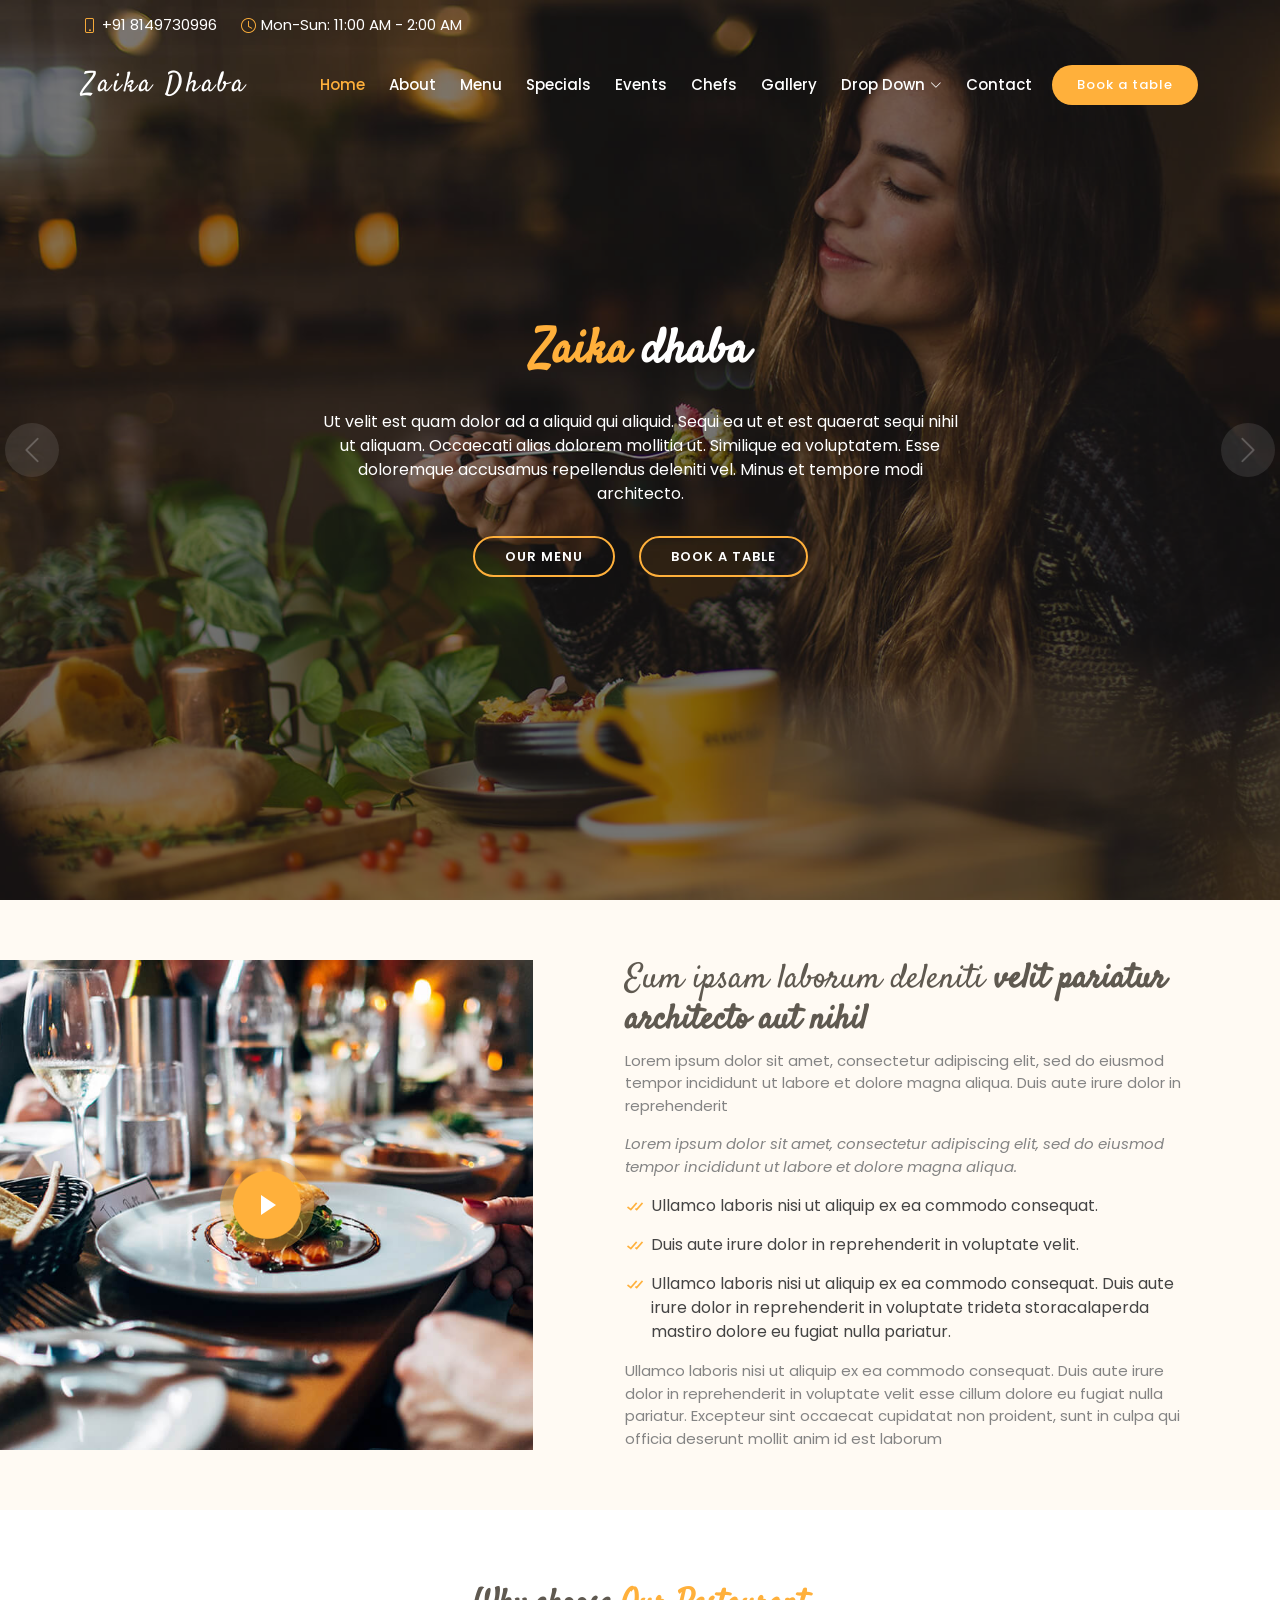
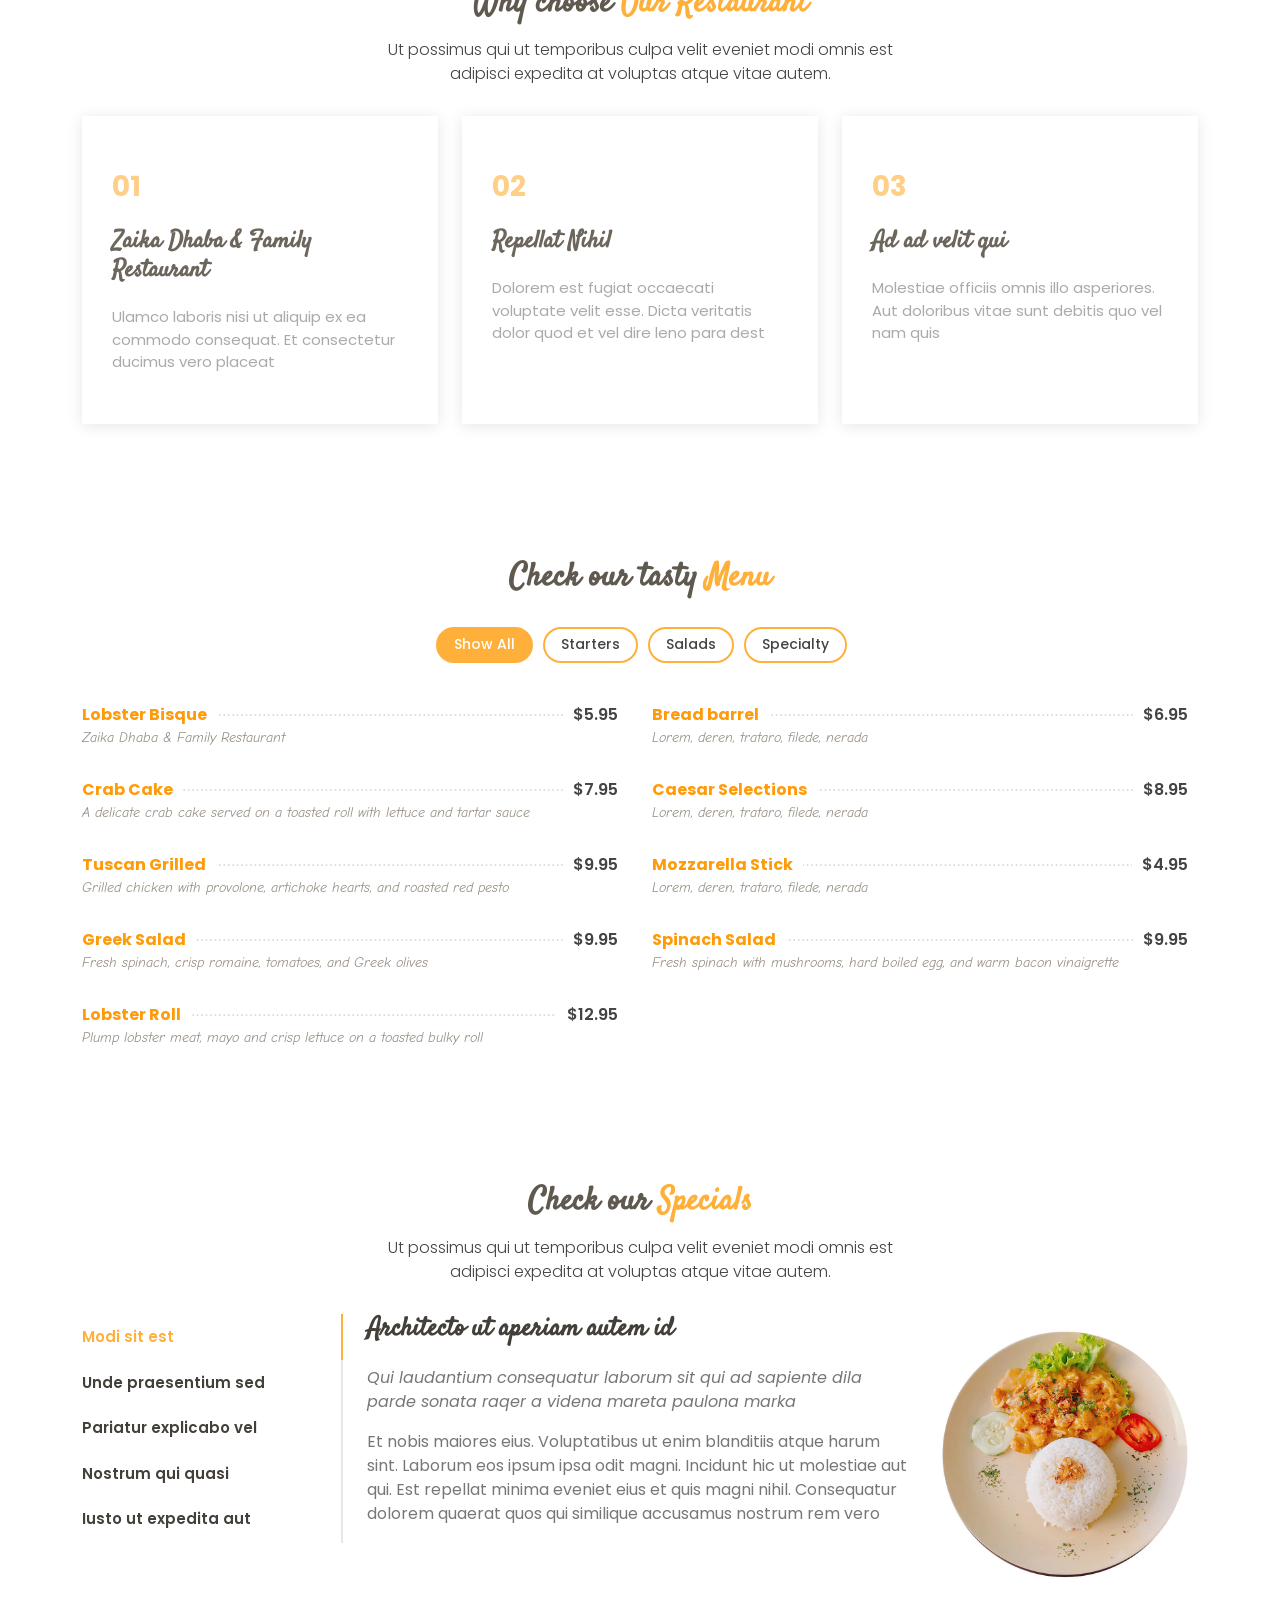
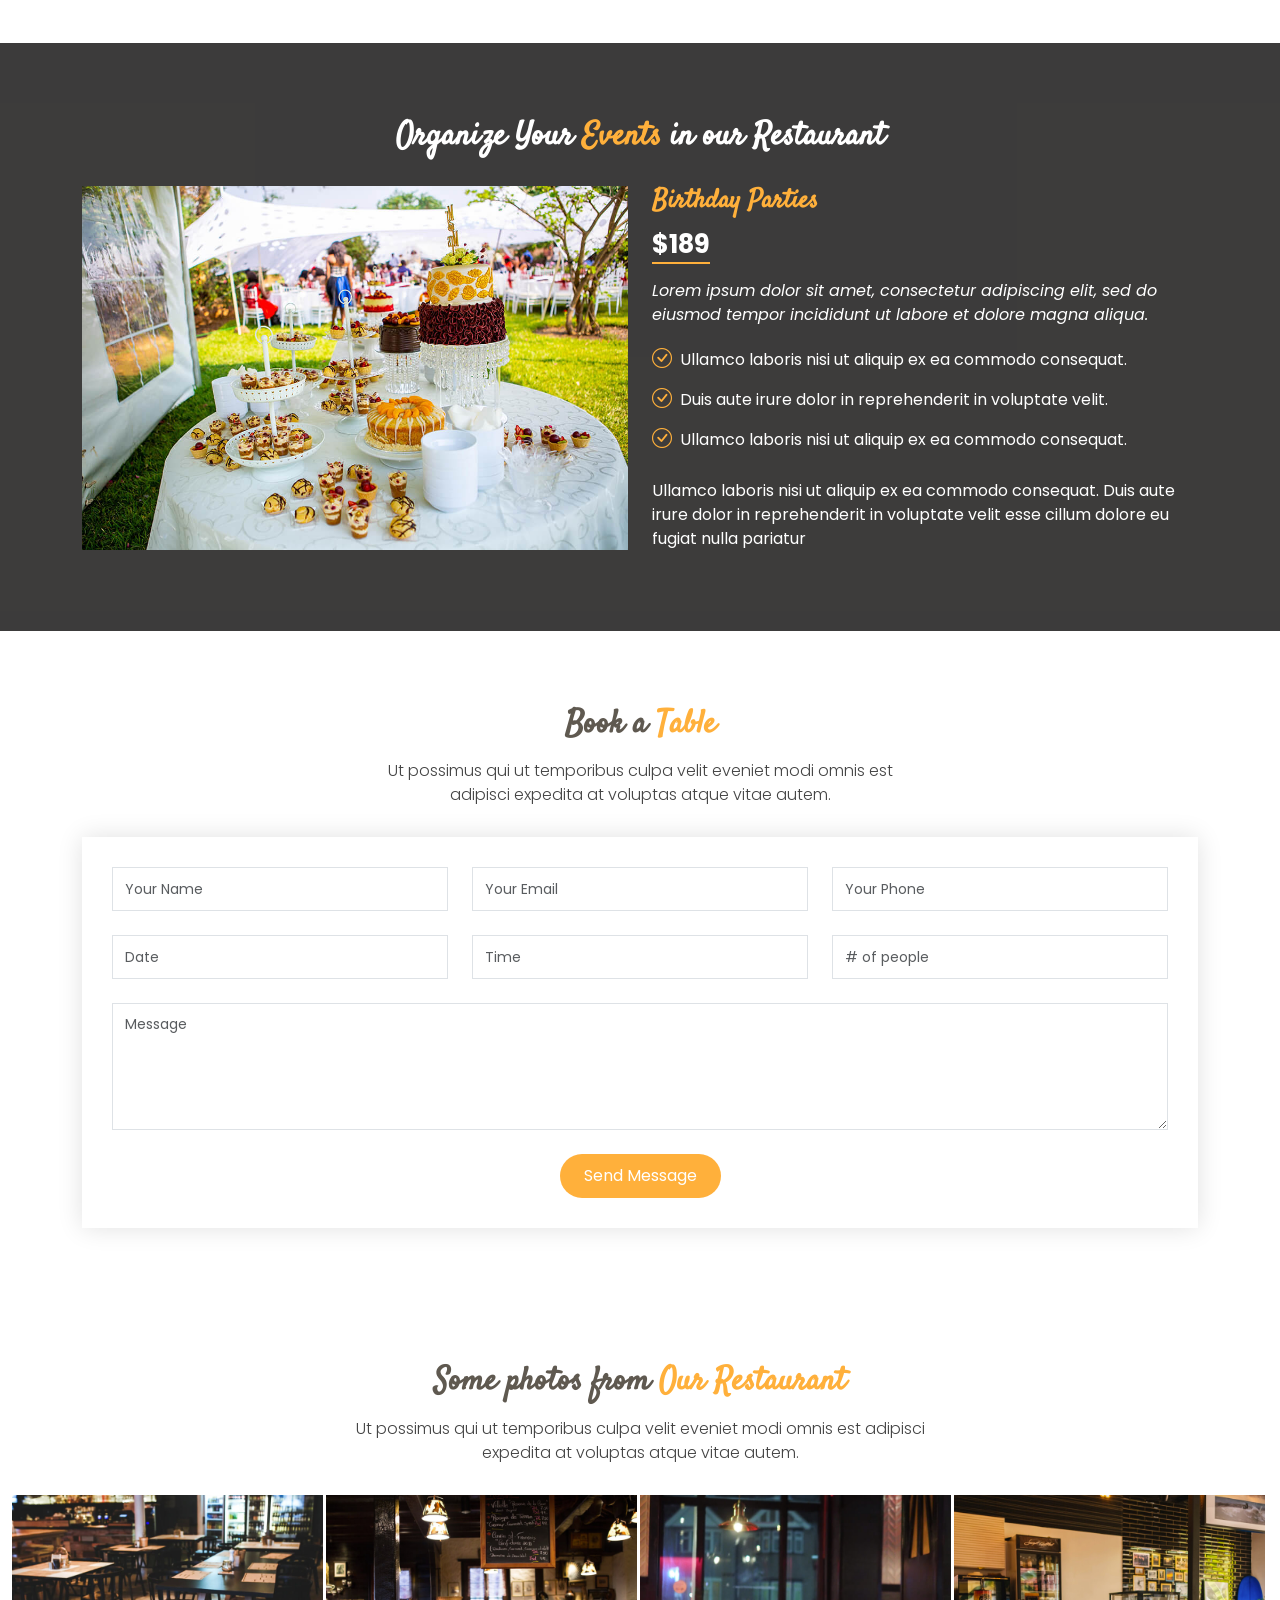
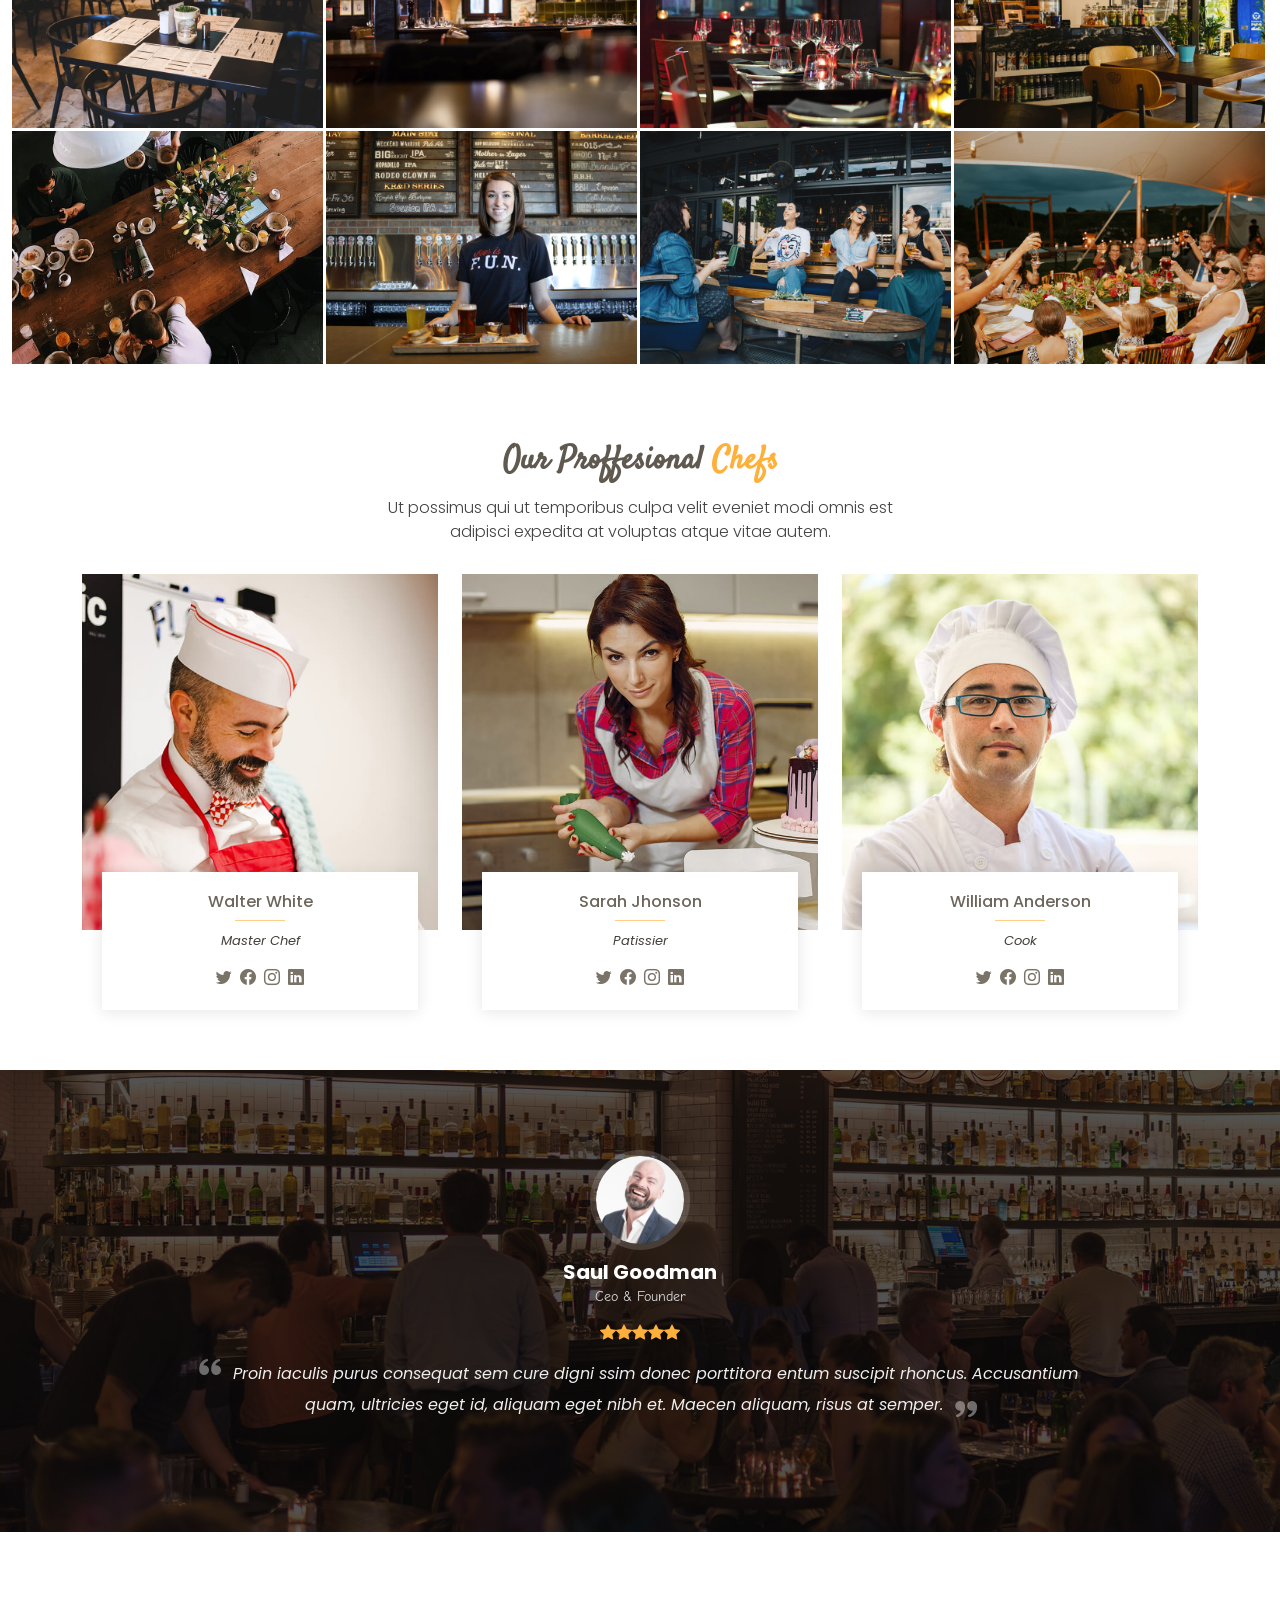
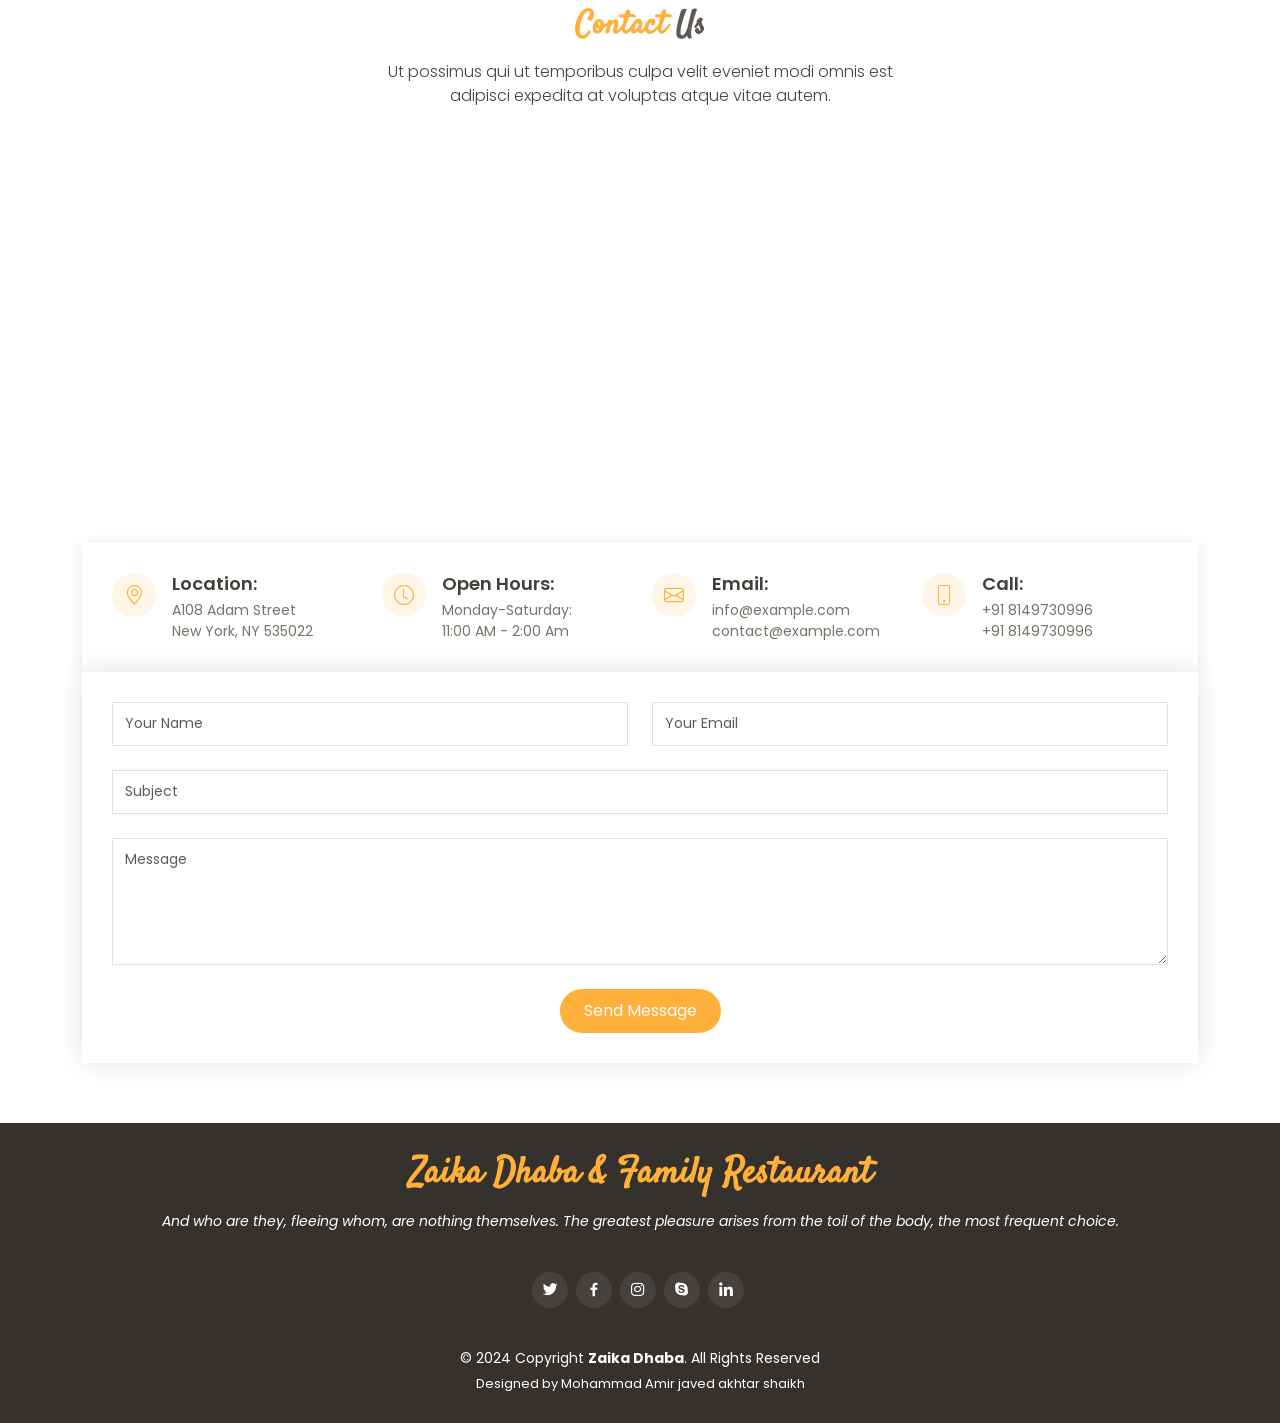
==== index.html @ 67efbf1a "in contact change the time" ====
<!DOCTYPE html>
<html lang="en">

<head>
  <meta charset="utf-8">
  <meta content="width=device-width, initial-scale=1.0" name="viewport">

  <title>Delicious Bootstrap Template - Index</title>
  <meta content="" name="description">
  <meta content="" name="keywords">

  <!-- Favicons -->
  <link href="assets/img/favicon.png" rel="icon">
  <link href="assets/img/apple-touch-icon.png" rel="apple-touch-icon">

  <!-- Google Fonts -->
  <link href="https://fonts.googleapis.com/css?family=Poppins:300,300i,400,400i,600,600i,700,700i|Satisfy|Comic+Neue:300,300i,400,400i,700,700i" rel="stylesheet">

  <!-- Vendor CSS Files -->
  <link href="assets/vendor/animate.css/animate.min.css" rel="stylesheet">
  <link href="assets/vendor/bootstrap/css/bootstrap.min.css" rel="stylesheet">
  <link href="assets/vendor/bootstrap-icons/bootstrap-icons.css" rel="stylesheet">
  <link href="assets/vendor/boxicons/css/boxicons.min.css" rel="stylesheet">
  <link href="assets/vendor/glightbox/css/glightbox.min.css" rel="stylesheet">
  <link href="assets/vendor/swiper/swiper-bundle.min.css" rel="stylesheet">

  <!-- Template Main CSS File -->
  <link href="assets/css/style.css" rel="stylesheet">

  <!-- =======================================================
  * Template Name: Delicious
  * Template URL: https://bootstrapmade.com/delicious-free-restaurant-bootstrap-theme/
  * Updated: Mar 17 2024 with Bootstrap v5.3.3
  * Author: BootstrapMade.com
  * License: https://bootstrapmade.com/license/
  ======================================================== -->
</head>

<body>

  <!-- ======= Top Bar ======= -->
  <section id="topbar" class="d-flex align-items-center fixed-top topbar-transparent">
    <div class="container-fluid container-xl d-flex align-items-center justify-content-center justify-content-lg-start">
      <i class="bi bi-phone d-flex align-items-center"><span>+91 8149730996</span></i>
      <i class="bi bi-clock ms-4 d-none d-lg-flex align-items-center"><span>Mon-Sun: 11:00 AM - 2:00 AM</span></i>
    </div>
  </section>

  <!-- ======= Header ======= -->
  <header id="header" class="fixed-top d-flex align-items-center header-transparent">
    <div class="container-fluid container-xl d-flex align-items-center justify-content-between">

      <div class="logo me-auto">
        <h1><a href="index.html">Zaika Dhaba</a></h1>
        <!-- Uncomment below if you prefer to use an image logo -->
        <!-- <a href="index.html"><img src="assets/img/logo.png" alt="" class="img-fluid"></a>-->
      </div>

      <nav id="navbar" class="navbar order-last order-lg-0">
        <ul>
          <li><a class="nav-link scrollto active" href="#hero">Home</a></li>
          <li><a class="nav-link scrollto" href="#about">About</a></li>
          <li><a class="nav-link scrollto" href="#menu">Menu</a></li>
          <li><a class="nav-link scrollto" href="#specials">Specials</a></li>
          <li><a class="nav-link scrollto" href="#events">Events</a></li>
          <li><a class="nav-link scrollto" href="#chefs">Chefs</a></li>
          <li><a class="nav-link scrollto" href="#gallery">Gallery</a></li>
          <li class="dropdown"><a href="#"><span>Drop Down</span> <i class="bi bi-chevron-down"></i></a>
            <ul>
              <li><a href="#">Drop Down 1</a></li>
              <li class="dropdown"><a href="#"><span>Deep Drop Down</span> <i class="bi bi-chevron-right"></i></a>
                <ul>
                  <li><a href="#">Deep Drop Down 1</a></li>
                  <li><a href="#">Deep Drop Down 2</a></li>
                  <li><a href="#">Deep Drop Down 3</a></li>
                  <li><a href="#">Deep Drop Down 4</a></li>
                  <li><a href="#">Deep Drop Down 5</a></li>
                </ul>
              </li>
              <li><a href="#">Drop Down 2</a></li>
              <li><a href="#">Drop Down 3</a></li>
              <li><a href="#">Drop Down 4</a></li>
            </ul>
          </li>
          <li><a class="nav-link scrollto" href="#contact">Contact</a></li>
        </ul>
        <i class="bi bi-list mobile-nav-toggle"></i>
      </nav><!-- .navbar -->

      <a href="#book-a-table" class="book-a-table-btn scrollto">Book a table</a>

    </div>
  </header><!-- End Header -->

  <!-- ======= Hero Section ======= -->
  <section id="hero">
    <div class="hero-container">
      <div id="heroCarousel" data-bs-interval="5000" class="carousel slide carousel-fade" data-bs-ride="carousel">

        <ol class="carousel-indicators" id="hero-carousel-indicators"></ol>

        <div class="carousel-inner" role="listbox">

          <!-- Slide 1 -->
          <div class="carousel-item active" style="background-image: url(assets/img/slide/slide-1.jpg);">
            <div class="carousel-container">
              <div class="carousel-content">
                <h2 class="animate__animated animate__fadeInDown"><span>Zaika</span> dhaba</h2>
                <p class="animate__animated animate__fadeInUp">Ut velit est quam dolor ad a aliquid qui aliquid. Sequi ea ut et est quaerat sequi nihil ut aliquam. Occaecati alias dolorem mollitia ut. Similique ea voluptatem. Esse doloremque accusamus repellendus deleniti vel. Minus et tempore modi architecto.</p>
                <div>
                  <a href="#menu" class="btn-menu animate__animated animate__fadeInUp scrollto">Our Menu</a>
                  <a href="#book-a-table" class="btn-book animate__animated animate__fadeInUp scrollto">Book a Table</a>
                </div>
              </div>
            </div>
          </div>

          <!-- Slide 2 -->
          <div class="carousel-item" style="background-image: url(assets/img/slide/slide-2.jpg);">
            <div class="carousel-container">
              <div class="carousel-content">
                <h2 class="animate__animated animate__fadeInDown">Zaika Dhaba & Family Restaurant</h2>
                <p class="animate__animated animate__fadeInUp">Ut velit est quam dolor ad a aliquid qui aliquid. Sequi ea ut et est quaerat sequi nihil ut aliquam. Occaecati alias dolorem mollitia ut. Similique ea voluptatem. Esse doloremque accusamus repellendus deleniti vel. Minus et tempore modi architecto.</p>
                <div>
                  <a href="#menu" class="btn-menu animate__animated animate__fadeInUp scrollto">Our Menu</a>
                  <a href="#book-a-table" class="btn-book animate__animated animate__fadeInUp scrollto">Book a Table</a>
                </div>
              </div>
            </div>
          </div>

          <!-- Slide 3 -->
          <div class="carousel-item" style="background-image: url(assets/img/slide/slide-3.jpg);">
            <div class="carousel-container">
              <div class="carousel-content">
                <h2 class="animate__animated animate__fadeInDown">Sequi ea ut et est quaerat</h2>
                <p class="animate__animated animate__fadeInUp">Ut velit est quam dolor ad a aliquid qui aliquid. Sequi ea ut et est quaerat sequi nihil ut aliquam. Occaecati alias dolorem mollitia ut. Similique ea voluptatem. Esse doloremque accusamus repellendus deleniti vel. Minus et tempore modi architecto.</p>
                <div>
                  <a href="#menu" class="btn-menu animate__animated animate__fadeInUp scrollto">Our Menu</a>
                  <a href="#book-a-table" class="btn-book animate__animated animate__fadeInUp scrollto">Book a Table</a>
                </div>
              </div>
            </div>
          </div>

        </div>

        <a class="carousel-control-prev" href="#heroCarousel" role="button" data-bs-slide="prev">
          <span class="carousel-control-prev-icon bi bi-chevron-left" aria-hidden="true"></span>
        </a>

        <a class="carousel-control-next" href="#heroCarousel" role="button" data-bs-slide="next">
          <span class="carousel-control-next-icon bi bi-chevron-right" aria-hidden="true"></span>
        </a>

      </div>
    </div>
  </section><!-- End Hero -->

  <main id="main">

    <!-- ======= About Section ======= -->
    <section id="about" class="about">
      <div class="container-fluid">

        <div class="row">

          <div class="col-lg-5 align-items-stretch video-box" style='background-image: url("assets/img/about.jpg");'>
            <a href="https://www.youtube.com/watch?v=jDDaplaOz7Q" class="venobox play-btn mb-4" data-vbtype="video" data-autoplay="true"></a>
          </div>

          <div class="col-lg-7 d-flex flex-column justify-content-center align-items-stretch">

            <div class="content">
              <h3>Eum ipsam laborum deleniti <strong>velit pariatur architecto aut nihil</strong></h3>
              <p>
                Lorem ipsum dolor sit amet, consectetur adipiscing elit, sed do eiusmod tempor incididunt ut labore et dolore magna aliqua. Duis aute irure dolor in reprehenderit
              </p>
              <p class="fst-italic">
                Lorem ipsum dolor sit amet, consectetur adipiscing elit, sed do eiusmod tempor incididunt ut labore et dolore
                magna aliqua.
              </p>
              <ul>
                <li><i class="bx bx-check-double"></i> Ullamco laboris nisi ut aliquip ex ea commodo consequat.</li>
                <li><i class="bx bx-check-double"></i> Duis aute irure dolor in reprehenderit in voluptate velit.</li>
                <li><i class="bx bx-check-double"></i> Ullamco laboris nisi ut aliquip ex ea commodo consequat. Duis aute irure dolor in reprehenderit in voluptate trideta storacalaperda mastiro dolore eu fugiat nulla pariatur.</li>
              </ul>
              <p>
                Ullamco laboris nisi ut aliquip ex ea commodo consequat. Duis aute irure dolor in reprehenderit in voluptate
                velit esse cillum dolore eu fugiat nulla pariatur. Excepteur sint occaecat cupidatat non proident, sunt in
                culpa qui officia deserunt mollit anim id est laborum
              </p>
            </div>

          </div>

        </div>

      </div>
    </section><!-- End About Section -->

    <!-- ======= Whu Us Section ======= -->
    <section id="why-us" class="why-us">
      <div class="container">

        <div class="section-title">
          <h2>Why choose <span>Our Restaurant</span></h2>
          <p>Ut possimus qui ut temporibus culpa velit eveniet modi omnis est adipisci expedita at voluptas atque vitae autem.</p>
        </div>

        <div class="row">

          <div class="col-lg-4">
            <div class="box">
              <span>01</span>
              <h4>Zaika Dhaba & Family Restaurant</h4>
              <p>Ulamco laboris nisi ut aliquip ex ea commodo consequat. Et consectetur ducimus vero placeat</p>
            </div>
          </div>

          <div class="col-lg-4 mt-4 mt-lg-0">
            <div class="box">
              <span>02</span>
              <h4>Repellat Nihil</h4>
              <p>Dolorem est fugiat occaecati voluptate velit esse. Dicta veritatis dolor quod et vel dire leno para dest</p>
            </div>
          </div>

          <div class="col-lg-4 mt-4 mt-lg-0">
            <div class="box">
              <span>03</span>
              <h4> Ad ad velit qui</h4>
              <p>Molestiae officiis omnis illo asperiores. Aut doloribus vitae sunt debitis quo vel nam quis</p>
            </div>
          </div>

        </div>

      </div>
    </section><!-- End Whu Us Section -->

    <!-- ======= Menu Section ======= -->
    <section id="menu" class="menu">
      <div class="container">

        <div class="section-title">
          <h2>Check our tasty <span>Menu</span></h2>
        </div>

        <div class="row">
          <div class="col-lg-12 d-flex justify-content-center">
            <ul id="menu-flters">
              <li data-filter="*" class="filter-active">Show All</li>
              <li data-filter=".filter-starters">Starters</li>
              <li data-filter=".filter-salads">Salads</li>
              <li data-filter=".filter-specialty">Specialty</li>
            </ul>
          </div>
        </div>

        <div class="row menu-container">

          <div class="col-lg-6 menu-item filter-starters">
            <div class="menu-content">
              <a href="#">Lobster Bisque</a><span>$5.95</span>
            </div>
            <div class="menu-ingredients">
              Zaika Dhaba & Family Restaurant
            </div>
          </div>

          <div class="col-lg-6 menu-item filter-specialty">
            <div class="menu-content">
              <a href="#">Bread barrel</a><span>$6.95</span>
            </div>
            <div class="menu-ingredients">
              Lorem, deren, trataro, filede, nerada
            </div>
          </div>

          <div class="col-lg-6 menu-item filter-starters">
            <div class="menu-content">
              <a href="#">Crab Cake</a><span>$7.95</span>
            </div>
            <div class="menu-ingredients">
              A delicate crab cake served on a toasted roll with lettuce and tartar sauce
            </div>
          </div>

          <div class="col-lg-6 menu-item filter-salads">
            <div class="menu-content">
              <a href="#">Caesar Selections</a><span>$8.95</span>
            </div>
            <div class="menu-ingredients">
              Lorem, deren, trataro, filede, nerada
            </div>
          </div>

          <div class="col-lg-6 menu-item filter-specialty">
            <div class="menu-content">
              <a href="#">Tuscan Grilled</a><span>$9.95</span>
            </div>
            <div class="menu-ingredients">
              Grilled chicken with provolone, artichoke hearts, and roasted red pesto
            </div>
          </div>

          <div class="col-lg-6 menu-item filter-starters">
            <div class="menu-content">
              <a href="#">Mozzarella Stick</a><span>$4.95</span>
            </div>
            <div class="menu-ingredients">
              Lorem, deren, trataro, filede, nerada
            </div>
          </div>

          <div class="col-lg-6 menu-item filter-salads">
            <div class="menu-content">
              <a href="#">Greek Salad</a><span>$9.95</span>
            </div>
            <div class="menu-ingredients">
              Fresh spinach, crisp romaine, tomatoes, and Greek olives
            </div>
          </div>

          <div class="col-lg-6 menu-item filter-salads">
            <div class="menu-content">
              <a href="#">Spinach Salad</a><span>$9.95</span>
            </div>
            <div class="menu-ingredients">
              Fresh spinach with mushrooms, hard boiled egg, and warm bacon vinaigrette
            </div>
          </div>

          <div class="col-lg-6 menu-item filter-specialty">
            <div class="menu-content">
              <a href="#">Lobster Roll</a><span>$12.95</span>
            </div>
            <div class="menu-ingredients">
              Plump lobster meat, mayo and crisp lettuce on a toasted bulky roll
            </div>
          </div>

        </div>

      </div>
    </section><!-- End Menu Section -->

    <!-- ======= Specials Section ======= -->
    <section id="specials" class="specials">
      <div class="container">

        <div class="section-title">
          <h2>Check our <span>Specials</span></h2>
          <p>Ut possimus qui ut temporibus culpa velit eveniet modi omnis est adipisci expedita at voluptas atque vitae autem.</p>
        </div>

        <div class="row">
          <div class="col-lg-3">
            <ul class="nav nav-tabs flex-column">
              <li class="nav-item">
                <a class="nav-link active show" data-bs-toggle="tab" href="#tab-1">Modi sit est</a>
              </li>
              <li class="nav-item">
                <a class="nav-link" data-bs-toggle="tab" href="#tab-2">Unde praesentium sed</a>
              </li>
              <li class="nav-item">
                <a class="nav-link" data-bs-toggle="tab" href="#tab-3">Pariatur explicabo vel</a>
              </li>
              <li class="nav-item">
                <a class="nav-link" data-bs-toggle="tab" href="#tab-4">Nostrum qui quasi</a>
              </li>
              <li class="nav-item">
                <a class="nav-link" data-bs-toggle="tab" href="#tab-5">Iusto ut expedita aut</a>
              </li>
            </ul>
          </div>
          <div class="col-lg-9 mt-4 mt-lg-0">
            <div class="tab-content">
              <div class="tab-pane active show" id="tab-1">
                <div class="row">
                  <div class="col-lg-8 details order-2 order-lg-1">
                    <h3>Architecto ut aperiam autem id</h3>
                    <p class="fst-italic">Qui laudantium consequatur laborum sit qui ad sapiente dila parde sonata raqer a videna mareta paulona marka</p>
                    <p>Et nobis maiores eius. Voluptatibus ut enim blanditiis atque harum sint. Laborum eos ipsum ipsa odit magni. Incidunt hic ut molestiae aut qui. Est repellat minima eveniet eius et quis magni nihil. Consequatur dolorem quaerat quos qui similique accusamus nostrum rem vero</p>
                  </div>
                  <div class="col-lg-4 text-center order-1 order-lg-2">
                    <img src="assets/img/specials-1.jpg" alt="" class="img-fluid">
                  </div>
                </div>
              </div>
              <div class="tab-pane" id="tab-2">
                <div class="row">
                  <div class="col-lg-8 details order-2 order-lg-1">
                    <h3>Et blanditiis nemo veritatis excepturi</h3>
                    <p class="fst-italic">Qui laudantium consequatur laborum sit qui ad sapiente dila parde sonata raqer a videna mareta paulona marka</p>
                    <p>Ea ipsum voluptatem consequatur quis est. Illum error ullam omnis quia et reiciendis sunt sunt est. Non aliquid repellendus itaque accusamus eius et velit ipsa voluptates. Optio nesciunt eaque beatae accusamus lerode pakto madirna desera vafle de nideran pal</p>
                  </div>
                  <div class="col-lg-4 text-center order-1 order-lg-2">
                    <img src="assets/img/specials-2.jpg" alt="" class="img-fluid">
                  </div>
                </div>
              </div>
              <div class="tab-pane" id="tab-3">
                <div class="row">
                  <div class="col-lg-8 details order-2 order-lg-1">
                    <h3>Impedit facilis occaecati odio neque aperiam sit</h3>
                    <p class="fst-italic">Eos voluptatibus quo. Odio similique illum id quidem non enim fuga. Qui natus non sunt dicta dolor et. In asperiores velit quaerat perferendis aut</p>
                    <p>Iure officiis odit rerum. Harum sequi eum illum corrupti culpa veritatis quisquam. Neque necessitatibus illo rerum eum ut. Commodi ipsam minima molestiae sed laboriosam a iste odio. Earum odit nesciunt fugiat sit ullam. Soluta et harum voluptatem optio quae</p>
                  </div>
                  <div class="col-lg-4 text-center order-1 order-lg-2">
                    <img src="assets/img/specials-3.jpg" alt="" class="img-fluid">
                  </div>
                </div>
              </div>
              <div class="tab-pane" id="tab-4">
                <div class="row">
                  <div class="col-lg-8 details order-2 order-lg-1">
                    <h3>Fuga dolores inventore laboriosam ut est accusamus laboriosam dolore</h3>
                    <p class="fst-italic">Totam aperiam accusamus. Repellat consequuntur iure voluptas iure porro quis delectus</p>
                    <p>Eaque consequuntur consequuntur libero expedita in voluptas. Nostrum ipsam necessitatibus aliquam fugiat debitis quis velit. Eum ex maxime error in consequatur corporis atque. Eligendi asperiores sed qui veritatis aperiam quia a laborum inventore</p>
                  </div>
                  <div class="col-lg-4 text-center order-1 order-lg-2">
                    <img src="assets/img/specials-4.jpg" alt="" class="img-fluid">
                  </div>
                </div>
              </div>
              <div class="tab-pane" id="tab-5">
                <div class="row">
                  <div class="col-lg-8 details order-2 order-lg-1">
                    <h3>Est eveniet ipsam sindera pad rone matrelat sando reda</h3>
                    <p class="fst-italic">Omnis blanditiis saepe eos autem qui sunt debitis porro quia.</p>
                    <p>Exercitationem nostrum omnis. Ut reiciendis repudiandae minus. Omnis recusandae ut non quam ut quod eius qui. Ipsum quia odit vero atque qui quibusdam amet. Occaecati sed est sint aut vitae molestiae voluptate vel</p>
                  </div>
                  <div class="col-lg-4 text-center order-1 order-lg-2">
                    <img src="assets/img/specials-5.jpg" alt="" class="img-fluid">
                  </div>
                </div>
              </div>
            </div>
          </div>
        </div>

      </div>
    </section><!-- End Specials Section -->

    <!-- ======= Events Section ======= -->
    <section id="events" class="events">
      <div class="container">

        <div class="section-title">
          <h2>Organize Your <span>Events</span> in our Restaurant</h2>
        </div>

        <div class="events-slider swiper">
          <div class="swiper-wrapper">

            <div class="swiper-slide">
              <div class="row event-item">
                <div class="col-lg-6">
                  <img src="assets/img/event-birthday.jpg" class="img-fluid" alt="">
                </div>
                <div class="col-lg-6 pt-4 pt-lg-0 content">
                  <h3>Birthday Parties</h3>
                  <div class="price">
                    <p><span>$189</span></p>
                  </div>
                  <p class="fst-italic">
                    Lorem ipsum dolor sit amet, consectetur adipiscing elit, sed do eiusmod tempor incididunt ut labore et dolore
                    magna aliqua.
                  </p>
                  <ul>
                    <li><i class="bi bi-check-circle"></i> Ullamco laboris nisi ut aliquip ex ea commodo consequat.</li>
                    <li><i class="bi bi-check-circle"></i> Duis aute irure dolor in reprehenderit in voluptate velit.</li>
                    <li><i class="bi bi-check-circle"></i> Ullamco laboris nisi ut aliquip ex ea commodo consequat.</li>
                  </ul>
                  <p>
                    Ullamco laboris nisi ut aliquip ex ea commodo consequat. Duis aute irure dolor in reprehenderit in voluptate
                    velit esse cillum dolore eu fugiat nulla pariatur
                  </p>
                </div>
              </div>
            </div><!-- End testimonial item -->

            <div class="swiper-slide">
              <div class="row event-item">
                <div class="col-lg-6">
                  <img src="assets/img/event-private.jpg" class="img-fluid" alt="">
                </div>
                <div class="col-lg-6 pt-4 pt-lg-0 content">
                  <h3>Private Parties</h3>
                  <div class="price">
                    <p><span>$290</span></p>
                  </div>
                  <p class="fst-italic">
                    Lorem ipsum dolor sit amet, consectetur adipiscing elit, sed do eiusmod tempor incididunt ut labore et dolore
                    magna aliqua.
                  </p>
                  <ul>
                    <li><i class="bi bi-check-circle"></i> Ullamco laboris nisi ut aliquip ex ea commodo consequat.</li>
                    <li><i class="bi bi-check-circle"></i> Duis aute irure dolor in reprehenderit in voluptate velit.</li>
                    <li><i class="bi bi-check-circle"></i> Ullamco laboris nisi ut aliquip ex ea commodo consequat.</li>
                  </ul>
                  <p>
                    Ullamco laboris nisi ut aliquip ex ea commodo consequat. Duis aute irure dolor in reprehenderit in voluptate
                    velit esse cillum dolore eu fugiat nulla pariatur
                  </p>
                </div>
              </div>
            </div><!-- End testimonial item -->

            <div class="swiper-slide">
              <div class="row event-item">
                <div class="col-lg-6">
                  <img src="assets/img/event-custom.jpg" class="img-fluid" alt="">
                </div>
                <div class="col-lg-6 pt-4 pt-lg-0 content">
                  <h3>Custom Parties</h3>
                  <div class="price">
                    <p><span>$99</span></p>
                  </div>
                  <p class="fst-italic">
                    Lorem ipsum dolor sit amet, consectetur adipiscing elit, sed do eiusmod tempor incididunt ut labore et dolore
                    magna aliqua.
                  </p>
                  <ul>
                    <li><i class="bi bi-check-circle"></i> Ullamco laboris nisi ut aliquip ex ea commodo consequat.</li>
                    <li><i class="bi bi-check-circle"></i> Duis aute irure dolor in reprehenderit in voluptate velit.</li>
                    <li><i class="bi bi-check-circle"></i> Ullamco laboris nisi ut aliquip ex ea commodo consequat.</li>
                  </ul>
                  <p>
                    Ullamco laboris nisi ut aliquip ex ea commodo consequat. Duis aute irure dolor in reprehenderit in voluptate
                    velit esse cillum dolore eu fugiat nulla pariatur
                  </p>
                </div>
              </div>
            </div><!-- End testimonial item -->

          </div>
          <div class="swiper-pagination"></div>
        </div>

      </div>
    </section><!-- End Events Section -->

    <!-- ======= Book A Table Section ======= -->
    <section id="book-a-table" class="book-a-table">
      <div class="container">

        <div class="section-title">
          <h2>Book a <span>Table</span></h2>
          <p>Ut possimus qui ut temporibus culpa velit eveniet modi omnis est adipisci expedita at voluptas atque vitae autem.</p>
        </div>

        <form action="forms/book-a-table.php" method="post" role="form" class="php-email-form">
          <div class="row">
            <div class="col-lg-4 col-md-6 form-group">
              <input type="text" name="name" class="form-control" id="name" placeholder="Your Name" data-rule="minlen:4" data-msg="Please enter at least 4 chars">
              <div class="validate"></div>
            </div>
            <div class="col-lg-4 col-md-6 form-group mt-3 mt-md-0">
              <input type="email" class="form-control" name="email" id="email" placeholder="Your Email" data-rule="email" data-msg="Please enter a valid email">
              <div class="validate"></div>
            </div>
            <div class="col-lg-4 col-md-6 form-group mt-3 mt-md-0">
              <input type="text" class="form-control" name="phone" id="phone" placeholder="Your Phone" data-rule="minlen:4" data-msg="Please enter at least 4 chars">
              <div class="validate"></div>
            </div>
            <div class="col-lg-4 col-md-6 form-group mt-3">
              <input type="text" name="date" class="form-control" id="date" placeholder="Date" data-rule="minlen:4" data-msg="Please enter at least 4 chars">
              <div class="validate"></div>
            </div>
            <div class="col-lg-4 col-md-6 form-group mt-3">
              <input type="text" class="form-control" name="time" id="time" placeholder="Time" data-rule="minlen:4" data-msg="Please enter at least 4 chars">
              <div class="validate"></div>
            </div>
            <div class="col-lg-4 col-md-6 form-group mt-3">
              <input type="number" class="form-control" name="people" id="people" placeholder="# of people" data-rule="minlen:1" data-msg="Please enter at least 1 chars">
              <div class="validate"></div>
            </div>
          </div>
          <div class="form-group mt-3">
            <textarea class="form-control" name="message" rows="5" placeholder="Message"></textarea>
            <div class="validate"></div>
          </div>
          <div class="mb-3">
            <div class="loading">Loading</div>
            <div class="error-message"></div>
            <div class="sent-message">Your booking request was sent. We will call back or send an Email to confirm your reservation. Thank you!</div>
          </div>
          <div class="text-center"><button type="submit">Send Message</button></div>
        </form>

      </div>
    </section><!-- End Book A Table Section -->

    <!-- ======= Gallery Section ======= -->
    <section id="gallery" class="gallery">
      <div class="container-fluid">

        <div class="section-title">
          <h2>Some photos from <span>Our Restaurant</span></h2>
          <p>Ut possimus qui ut temporibus culpa velit eveniet modi omnis est adipisci expedita at voluptas atque vitae autem.</p>
        </div>

        <div class="row g-0">

          <div class="col-lg-3 col-md-4">
            <div class="gallery-item">
              <a href="assets/img/gallery/gallery-1.jpg" class="gallery-lightbox">
                <img src="assets/img/gallery/gallery-1.jpg" alt="" class="img-fluid">
              </a>
            </div>
          </div>

          <div class="col-lg-3 col-md-4">
            <div class="gallery-item">
              <a href="assets/img/gallery/gallery-2.jpg" class="gallery-lightbox">
                <img src="assets/img/gallery/gallery-2.jpg" alt="" class="img-fluid">
              </a>
            </div>
          </div>

          <div class="col-lg-3 col-md-4">
            <div class="gallery-item">
              <a href="assets/img/gallery/gallery-3.jpg" class="gallery-lightbox">
                <img src="assets/img/gallery/gallery-3.jpg" alt="" class="img-fluid">
              </a>
            </div>
          </div>

          <div class="col-lg-3 col-md-4">
            <div class="gallery-item">
              <a href="assets/img/gallery/gallery-4.jpg" class="gallery-lightbox">
                <img src="assets/img/gallery/gallery-4.jpg" alt="" class="img-fluid">
              </a>
            </div>
          </div>

          <div class="col-lg-3 col-md-4">
            <div class="gallery-item">
              <a href="assets/img/gallery/gallery-5.jpg" class="gallery-lightbox">
                <img src="assets/img/gallery/gallery-5.jpg" alt="" class="img-fluid">
              </a>
            </div>
          </div>

          <div class="col-lg-3 col-md-4">
            <div class="gallery-item">
              <a href="assets/img/gallery/gallery-6.jpg" class="gallery-lightbox">
                <img src="assets/img/gallery/gallery-6.jpg" alt="" class="img-fluid">
              </a>
            </div>
          </div>

          <div class="col-lg-3 col-md-4">
            <div class="gallery-item">
              <a href="assets/img/gallery/gallery-7.jpg" class="gallery-lightbox">
                <img src="assets/img/gallery/gallery-7.jpg" alt="" class="img-fluid">
              </a>
            </div>
          </div>

          <div class="col-lg-3 col-md-4">
            <div class="gallery-item">
              <a href="assets/img/gallery/gallery-8.jpg" class="gallery-lightbox">
                <img src="assets/img/gallery/gallery-8.jpg" alt="" class="img-fluid">
              </a>
            </div>
          </div>

        </div>

      </div>
    </section><!-- End Gallery Section -->

    <!-- ======= Chefs Section ======= -->
    <section id="chefs" class="chefs">
      <div class="container">

        <div class="section-title">
          <h2>Our Proffesional <span>Chefs</span></h2>
          <p>Ut possimus qui ut temporibus culpa velit eveniet modi omnis est adipisci expedita at voluptas atque vitae autem.</p>
        </div>

        <div class="row">

          <div class="col-lg-4 col-md-6">
            <div class="member">
              <div class="pic"><img src="assets/img/chefs/chefs-1.jpg" class="img-fluid" alt=""></div>
              <div class="member-info">
                <h4>Walter White</h4>
                <span>Master Chef</span>
                <div class="social">
                  <a href=""><i class="bi bi-twitter"></i></a>
                  <a href=""><i class="bi bi-facebook"></i></a>
                  <a href=""><i class="bi bi-instagram"></i></a>
                  <a href=""><i class="bi bi-linkedin"></i></a>
                </div>
              </div>
            </div>
          </div>

          <div class="col-lg-4 col-md-6">
            <div class="member">
              <div class="pic"><img src="assets/img/chefs/chefs-2.jpg" class="img-fluid" alt=""></div>
              <div class="member-info">
                <h4>Sarah Jhonson</h4>
                <span>Patissier</span>
                <div class="social">
                  <a href=""><i class="bi bi-twitter"></i></a>
                  <a href=""><i class="bi bi-facebook"></i></a>
                  <a href=""><i class="bi bi-instagram"></i></a>
                  <a href=""><i class="bi bi-linkedin"></i></a>
                </div>
              </div>
            </div>
          </div>

          <div class="col-lg-4 col-md-6">
            <div class="member">
              <div class="pic"><img src="assets/img/chefs/chefs-3.jpg" class="img-fluid" alt=""></div>
              <div class="member-info">
                <h4>William Anderson</h4>
                <span>Cook</span>
                <div class="social">
                  <a href=""><i class="bi bi-twitter"></i></a>
                  <a href=""><i class="bi bi-facebook"></i></a>
                  <a href=""><i class="bi bi-instagram"></i></a>
                  <a href=""><i class="bi bi-linkedin"></i></a>
                </div>
              </div>
            </div>
          </div>

        </div>

      </div>
    </section><!-- End Chefs Section -->

    <!-- ======= Testimonials Section ======= -->
    <section id="testimonials" class="testimonials">
      <div class="container position-relative">

        <div class="testimonials-slider swiper" data-aos="fade-up" data-aos-delay="100">
          <div class="swiper-wrapper">

            <div class="swiper-slide">
              <div class="testimonial-item">
                <img src="assets/img/testimonials/testimonials-1.jpg" class="testimonial-img" alt="">
                <h3>Saul Goodman</h3>
                <h4>Ceo &amp; Founder</h4>
                <div class="stars">
                  <i class="bi bi-star-fill"></i><i class="bi bi-star-fill"></i><i class="bi bi-star-fill"></i><i class="bi bi-star-fill"></i><i class="bi bi-star-fill"></i>
                </div>
                <p>
                  <i class="bx bxs-quote-alt-left quote-icon-left"></i>
                  Proin iaculis purus consequat sem cure digni ssim donec porttitora entum suscipit rhoncus. Accusantium quam, ultricies eget id, aliquam eget nibh et. Maecen aliquam, risus at semper.
                  <i class="bx bxs-quote-alt-right quote-icon-right"></i>
                </p>
              </div>
            </div><!-- End testimonial item -->

            <div class="swiper-slide">
              <div class="testimonial-item">
                <img src="assets/img/testimonials/testimonials-2.jpg" class="testimonial-img" alt="">
                <h3>Sara Wilsson</h3>
                <h4>Designer</h4>
                <div class="stars">
                  <i class="bi bi-star-fill"></i><i class="bi bi-star-fill"></i><i class="bi bi-star-fill"></i><i class="bi bi-star-fill"></i><i class="bi bi-star-fill"></i>
                </div>
                <p>
                  <i class="bx bxs-quote-alt-left quote-icon-left"></i>
                  Export tempor illum tamen malis malis eram quae irure esse labore quem cillum quid cillum eram malis quorum velit fore eram velit sunt aliqua noster fugiat irure amet legam anim culpa.
                  <i class="bx bxs-quote-alt-right quote-icon-right"></i>
                </p>
              </div>
            </div><!-- End testimonial item -->

            <div class="swiper-slide">
              <div class="testimonial-item">
                <img src="assets/img/testimonials/testimonials-3.jpg" class="testimonial-img" alt="">
                <h3>Jena Karlis</h3>
                <h4>Store Owner</h4>
                <div class="stars">
                  <i class="bi bi-star-fill"></i><i class="bi bi-star-fill"></i><i class="bi bi-star-fill"></i><i class="bi bi-star-fill"></i><i class="bi bi-star-fill"></i>
                </div>
                <p>
                  <i class="bx bxs-quote-alt-left quote-icon-left"></i>
                  Enim nisi quem export duis labore cillum quae magna enim sint quorum nulla quem veniam duis minim tempor labore quem eram duis noster aute amet eram fore quis sint minim.
                  <i class="bx bxs-quote-alt-right quote-icon-right"></i>
                </p>
              </div>
            </div><!-- End testimonial item -->

            <div class="swiper-slide">
              <div class="testimonial-item">
                <img src="assets/img/testimonials/testimonials-4.jpg" class="testimonial-img" alt="">
                <h3>Matt Brandon</h3>
                <h4>Freelancer</h4>
                <div class="stars">
                  <i class="bi bi-star-fill"></i><i class="bi bi-star-fill"></i><i class="bi bi-star-fill"></i><i class="bi bi-star-fill"></i><i class="bi bi-star-fill"></i>
                </div>
                <p>
                  <i class="bx bxs-quote-alt-left quote-icon-left"></i>
                  Fugiat enim eram quae cillum dolore dolor amet nulla culpa multos export minim fugiat minim velit minim dolor enim duis veniam ipsum anim magna sunt elit fore quem dolore labore illum veniam.
                  <i class="bx bxs-quote-alt-right quote-icon-right"></i>
                </p>
              </div>
            </div><!-- End testimonial item -->

            <div class="swiper-slide">
              <div class="testimonial-item">
                <img src="assets/img/testimonials/testimonials-5.jpg" class="testimonial-img" alt="">
                <h3>John Larson</h3>
                <h4>Entrepreneur</h4>
                <div class="stars">
                  <i class="bi bi-star-fill"></i><i class="bi bi-star-fill"></i><i class="bi bi-star-fill"></i><i class="bi bi-star-fill"></i><i class="bi bi-star-fill"></i>
                </div>
                <p>
                  <i class="bx bxs-quote-alt-left quote-icon-left"></i>
                  Quis quorum aliqua sint quem legam fore sunt eram irure aliqua veniam tempor noster veniam enim culpa labore duis sunt culpa nulla illum cillum fugiat legam esse veniam culpa fore nisi cillum quid.
                  <i class="bx bxs-quote-alt-right quote-icon-right"></i>
                </p>
              </div>
            </div><!-- End testimonial item -->

          </div>
          <div class="swiper-pagination"></div>
        </div>

      </div>
    </section><!-- End Testimonials Section -->

    <!-- ======= Contact Section ======= -->
    <section id="contact" class="contact">
      <div class="container">

        <div class="section-title">
          <h2><span>Contact</span> Us</h2>
          <p>Ut possimus qui ut temporibus culpa velit eveniet modi omnis est adipisci expedita at voluptas atque vitae autem.</p>
        </div>
      </div>

      <div class="map">
        <iframe style="border:0; width: 100%; height: 350px;" src="https://www.google.com/maps/embed?pb=!1m14!1m8!1m3!1d12097.433213460943!2d-74.0062269!3d40.7101282!3m2!1i1024!2i768!4f13.1!3m3!1m2!1s0x0%3A0xb89d1fe6bc499443!2sDowntown+Conference+Center!5e0!3m2!1smk!2sbg!4v1539943755621" frameborder="0" allowfullscreen></iframe>
      </div>

      <div class="container mt-5">

        <div class="info-wrap">
          <div class="row">
            <div class="col-lg-3 col-md-6 info">
              <i class="bi bi-geo-alt"></i>
              <h4>Location:</h4>
              <p>A108 Adam Street<br>New York, NY 535022</p>
            </div>

            <div class="col-lg-3 col-md-6 info mt-4 mt-lg-0">
              <i class="bi bi-clock"></i>
              <h4>Open Hours:</h4>
              <p>Monday-Saturday:<br>11:00 AM -  2:00 Am</p>
            </div>

            <div class="col-lg-3 col-md-6 info mt-4 mt-lg-0">
              <i class="bi bi-envelope"></i>
              <h4>Email:</h4>
              <p>info@example.com<br>contact@example.com</p>
            </div>

            <div class="col-lg-3 col-md-6 info mt-4 mt-lg-0">
              <i class="bi bi-phone"></i>
              <h4>Call:</h4>
              <p>+91 8149730996<br>+91 8149730996</p>
            </div>
          </div>
        </div>

        <form action="forms/contact.php" method="post" role="form" class="php-email-form">
          <div class="row">
            <div class="col-md-6 form-group">
              <input type="text" name="name" class="form-control" id="name" placeholder="Your Name" required>
            </div>
            <div class="col-md-6 form-group mt-3 mt-md-0">
              <input type="email" class="form-control" name="email" id="email" placeholder="Your Email" required>
            </div>
          </div>
          <div class="form-group mt-3">
            <input type="text" class="form-control" name="subject" id="subject" placeholder="Subject" required>
          </div>
          <div class="form-group mt-3">
            <textarea class="form-control" name="message" rows="5" placeholder="Message" required></textarea>
          </div>
          <div class="my-3">
            <div class="loading">Loading</div>
            <div class="error-message"></div>
            <div class="sent-message">Your message has been sent. Thank you!</div>
          </div>
          <div class="text-center"><button type="submit">Send Message</button></div>
        </form>

      </div>
    </section><!-- End Contact Section -->

  </main><!-- End #main -->

  <!-- ======= Footer ======= -->
  <footer id="footer">
    <div class="container">
      <h3>Zaika Dhaba & Family Restaurant</h3>
      <p>And who are they, fleeing whom, are nothing themselves. The greatest pleasure arises from the toil of the body, the most frequent choice.</p>
      <div class="social-links">
        <a href="#" class="twitter"><i class="bx bxl-twitter"></i></a>
        <a href="#" class="facebook"><i class="bx bxl-facebook"></i></a>
        <a href="#" class="instagram"><i class="bx bxl-instagram"></i></a>
        <a href="#" class="google-plus"><i class="bx bxl-skype"></i></a>
        <a href="#" class="linkedin"><i class="bx bxl-linkedin"></i></a>
      </div>
      <div class="copyright">
        &copy; 2024 Copyright <strong><span>Zaika Dhaba</span></strong>. All Rights Reserved
      </div>
      <div class="credits">
        <!-- All the links in the footer should remain intact. -->
        <!-- You can delete the links only if you purchased the pro version. -->
        <!-- Licensing information: https://bootstrapmade.com/license/ -->
        <!-- Purchase the pro version with working PHP/AJAX contact form: https://bootstrapmade.com/delicious-free-restaurant-bootstrap-theme/ -->
        Designed by <a  >
        <!-- href="https://bootstrapmade.com/" -->
       
          Mohammad Amir javed akhtar shaikh</a>
      </div>
    </div>
  </footer><!-- End Footer -->

  <a href="#" class="back-to-top d-flex align-items-center justify-content-center"><i class="bi bi-arrow-up-short"></i></a>

  <!-- Vendor JS Files -->
  <script src="assets/vendor/bootstrap/js/bootstrap.bundle.min.js"></script>
  <script src="assets/vendor/glightbox/js/glightbox.min.js"></script>
  <script src="assets/vendor/isotope-layout/isotope.pkgd.min.js"></script>
  <script src="assets/vendor/swiper/swiper-bundle.min.js"></script>
  <script src="assets/vendor/php-email-form/validate.js"></script>

  <!-- Template Main JS File -->
  <script src="assets/js/main.js"></script>

</body>

</html>
---- assets/css/style.css ----
/**
* Template Name: Delicious
* Template URL: https://bootstrapmade.com/delicious-free-restaurant-bootstrap-theme/
* Updated: Mar 17 2024 with Bootstrap v5.3.3
* Author: BootstrapMade.com
* License: https://bootstrapmade.com/license/
*/

/*--------------------------------------------------------------
# General
--------------------------------------------------------------*/
body {
  font-family: "Poppins", sans-serif;
  color: #444444;
}

a {
  text-decoration: none;
  color: #ffb03b;
}

a:hover {
  color: #ffc56e;
  text-decoration: none;
}

h1,
h2,
h3,
h4,
h5,
h6 {
  font-family: "Satisfy", sans-serif;
}

/*--------------------------------------------------------------
# Back to top button
--------------------------------------------------------------*/
.back-to-top {
  position: fixed;
  visibility: hidden;
  opacity: 0;
  right: 15px;
  bottom: 15px;
  z-index: 996;
  background: #ffb03b;
  width: 40px;
  height: 40px;
  border-radius: 50px;
  transition: all 0.4s;
}

.back-to-top i {
  font-size: 28px;
  color: #fff;
  line-height: 0;
}

.back-to-top:hover {
  background: #ffc064;
  color: #fff;
}

.back-to-top.active {
  visibility: visible;
  opacity: 1;
}

/*--------------------------------------------------------------
# Top Bar
--------------------------------------------------------------*/
#topbar {
  padding: 0;
  font-size: 15px;
  height: 50px;
  transition: all 0.5s;
  background: rgba(26, 24, 22, 0.8);
  z-index: 996;
  color: rgba(255, 255, 255, 0.7);
}

#topbar.topbar-transparent {
  background: transparent;
}

#topbar.topbar-scrolled {
  top: -50px;
}

#topbar i {
  color: #ffb03b;
  line-height: 0;
}

#topbar i span {
  color: #fff;
  font-style: normal;
  padding-left: 5px;
}

/*--------------------------------------------------------------
# Header
--------------------------------------------------------------*/
#header {
  top: 50px;
  height: 70px;
  z-index: 997;
  transition: all 0.5s;
  padding: 10px 0;
  background: rgba(26, 24, 22, 0.85);
}

#header.header-transparent {
  background: transparent;
}

#header.header-scrolled {
  top: 0;
  background: rgba(26, 24, 22, 0.85);
}

#header .logo h1 {
  font-size: 28px;
  margin: 0;
  line-height: 1;
  font-weight: 400;
  letter-spacing: 3px;
}

#header .logo h1 a,
#header .logo h1 a:hover {
  color: #fff;
  text-decoration: none;
}

#header .logo img {
  padding: 0;
  margin: 0;
  max-height: 40px;
}

/*--------------------------------------------------------------
# Book a table button Menu
--------------------------------------------------------------*/
.book-a-table-btn {
  background: #ffb03b;
  color: #fff;
  border-radius: 50px;
  margin: 0 0 0 20px;
  padding: 10px 25px;
  font-size: 13px;
  font-weight: 500;
  letter-spacing: 1px;
  transition: 0.3s;
  white-space: nowrap;
}

.book-a-table-btn:hover {
  background: #ffa012;
  color: #fff;
}

@media (max-width: 992px) {
  .book-a-table-btn {
    margin: 0 15px 0 0;
    padding: 8px 20px;
    letter-spacing: 1px;
  }
}

/*--------------------------------------------------------------
# Navigation Menu
--------------------------------------------------------------*/
/**
* Desktop Navigation 
*/
.navbar {
  padding: 0;
}

.navbar ul {
  margin: 0;
  padding: 0;
  display: flex;
  list-style: none;
  align-items: center;
}

.navbar li {
  position: relative;
}

.navbar a,
.navbar a:focus {
  display: flex;
  align-items: center;
  justify-content: space-between;
  padding: 10px 0 10px 24px;
  font-size: 15px;
  font-weight: 500;
  color: white;
  white-space: nowrap;
  transition: 0.3s;
}

.navbar a i,
.navbar a:focus i {
  font-size: 12px;
  line-height: 0;
  margin-left: 5px;
}

.navbar a:hover,
.navbar .active,
.navbar .active:focus,
.navbar li:hover>a {
  color: #ffb03b;
}

.navbar .dropdown ul {
  display: block;
  position: absolute;
  left: 24px;
  top: calc(100% + 30px);
  margin: 0;
  padding: 10px 0;
  z-index: 99;
  opacity: 0;
  visibility: hidden;
  background: #fff;
  box-shadow: 0px 0px 30px rgba(127, 137, 161, 0.25);
  transition: 0.3s;
  border-radius: 4px;
}

.navbar .dropdown ul li {
  min-width: 200px;
}

.navbar .dropdown ul a {
  padding: 10px 20px;
  font-size: 14px;
  font-weight: 400;
  color: #433f39;
}

.navbar .dropdown ul a i {
  font-size: 12px;
}

.navbar .dropdown ul a:hover,
.navbar .dropdown ul .active:hover,
.navbar .dropdown ul li:hover>a {
  color: #ffb03b;
}

.navbar .dropdown:hover>ul {
  opacity: 1;
  top: 100%;
  visibility: visible;
}

.navbar .dropdown .dropdown ul {
  top: 0;
  left: calc(100% - 30px);
  visibility: hidden;
}

.navbar .dropdown .dropdown:hover>ul {
  opacity: 1;
  top: 0;
  left: 100%;
  visibility: visible;
}

@media (max-width: 1366px) {
  .navbar .dropdown .dropdown ul {
    left: -90%;
  }

  .navbar .dropdown .dropdown:hover>ul {
    left: -100%;
  }
}

/**
* Mobile Navigation 
*/
.mobile-nav-toggle {
  color: #fff;
  font-size: 28px;
  cursor: pointer;
  display: none;
  line-height: 0;
  transition: 0.5s;
}

@media (max-width: 991px) {
  .mobile-nav-toggle {
    display: block;
  }

  .navbar ul {
    display: none;
  }
}

.navbar-mobile {
  position: fixed;
  overflow: hidden;
  top: 0;
  right: 0;
  left: 0;
  bottom: 0;
  background: rgba(39, 37, 34, 0.9);
  transition: 0.3s;
  z-index: 0;
}

.navbar-mobile .mobile-nav-toggle {
  position: absolute;
  top: 15px;
  right: 15px;
}

.navbar-mobile ul {
  display: block;
  position: absolute;
  top: 55px;
  right: 15px;
  bottom: 15px;
  left: 15px;
  padding: 10px 0;
  border-radius: 8px;
  background-color: #fff;
  overflow-y: auto;
  transition: 0.3s;
}

.navbar-mobile a,
.navbar-mobile a:focus {
  padding: 10px 20px;
  font-size: 15px;
  color: #433f39;
}

.navbar-mobile a:hover,
.navbar-mobile .active,
.navbar-mobile li:hover>a {
  color: #ffb03b;
}

.navbar-mobile .getstarted,
.navbar-mobile .getstarted:focus {
  margin: 15px;
}

.navbar-mobile .dropdown ul {
  position: static;
  display: none;
  margin: 10px 20px;
  padding: 10px 0;
  z-index: 99;
  opacity: 1;
  visibility: visible;
  background: #fff;
  box-shadow: 0px 0px 30px rgba(127, 137, 161, 0.25);
}

.navbar-mobile .dropdown ul li {
  min-width: 200px;
}

.navbar-mobile .dropdown ul a {
  padding: 10px 20px;
}

.navbar-mobile .dropdown ul a i {
  font-size: 12px;
}

.navbar-mobile .dropdown ul a:hover,
.navbar-mobile .dropdown ul .active:hover,
.navbar-mobile .dropdown ul li:hover>a {
  color: #ffb03b;
}

.navbar-mobile .dropdown>.dropdown-active {
  display: block;
}

/*--------------------------------------------------------------
# Hero Section
--------------------------------------------------------------*/
#hero {
  width: 100%;
  height: 100vh;
  background-color: rgba(39, 37, 34, 0.8);
  overflow: hidden;
  padding: 0;
}

#hero .carousel-item {
  width: 100%;
  height: 100vh;
  background-size: cover;
  background-position: center;
  background-repeat: no-repeat;
}

#hero .carousel-item::before {
  content: "";
  background-color: rgba(12, 11, 10, 0.5);
  position: absolute;
  top: 0;
  right: 0;
  left: 0;
  bottom: 0;
}

#hero .carousel-container {
  display: flex;
  justify-content: center;
  align-items: center;
  position: absolute;
  bottom: 0;
  top: 0;
  left: 0;
  right: 0;
}

#hero .carousel-content {
  text-align: center;
}

#hero h2 {
  color: #fff;
  margin-bottom: 30px;
  font-size: 48px;
  font-weight: 700;
}

#hero h2 span {
  color: #ffb03b;
}

#hero p {
  width: 80%;
  animation-delay: 0.4s;
  margin: 0 auto 30px auto;
  color: #fff;
}

#hero .carousel-inner .carousel-item {
  transition-property: opacity;
  background-position: center top;
}

#hero .carousel-inner .carousel-item,
#hero .carousel-inner .active.carousel-item-start,
#hero .carousel-inner .active.carousel-item-end {
  opacity: 0;
}

#hero .carousel-inner .active,
#hero .carousel-inner .carousel-item-next.carousel-item-start,
#hero .carousel-inner .carousel-item-prev.carousel-item-end {
  opacity: 1;
  transition: 0.5s;
}

#hero .carousel-inner .carousel-item-next,
#hero .carousel-inner .carousel-item-prev,
#hero .carousel-inner .active.carousel-item-start,
#hero .carousel-inner .active.carousel-item-end {
  left: 0;
  transform: translate3d(0, 0, 0);
}

#hero .carousel-control-next-icon,
#hero .carousel-control-prev-icon {
  background: none;
  font-size: 30px;
  line-height: 0;
  width: auto;
  height: auto;
  background: rgba(255, 255, 255, 0.2);
  border-radius: 50px;
  transition: 0.3s;
  color: rgba(255, 255, 255, 0.5);
  width: 54px;
  height: 54px;
  display: flex;
  align-items: center;
  justify-content: center;
}

#hero .carousel-control-next-icon:hover,
#hero .carousel-control-prev-icon:hover {
  background: rgba(255, 255, 255, 0.3);
  color: rgba(255, 255, 255, 0.8);
}

#hero .carousel-indicators li {
  cursor: pointer;
  list-style-type: none;
}

#hero .btn-menu,
#hero .btn-book {
  font-weight: 600;
  font-size: 13px;
  letter-spacing: 1px;
  text-transform: uppercase;
  display: inline-block;
  padding: 12px 30px;
  border-radius: 50px;
  transition: 0.5s;
  line-height: 1;
  margin: 0 10px;
  animation-delay: 0.8s;
  color: #fff;
  border: 2px solid #ffb03b;
}

#hero .btn-menu:hover,
#hero .btn-book:hover {
  background: #ffb03b;
  color: #fff;
}

@media (max-width: 768px) {
  #hero h2 {
    font-size: 28px;
  }
}

@media (min-width: 1024px) {
  #hero p {
    width: 50%;
  }

  #hero .carousel-control-prev,
  #hero .carousel-control-next {
    width: 5%;
  }
}

/*--------------------------------------------------------------
# Sections General
--------------------------------------------------------------*/
section {
  padding: 60px 0;
}

.section-bg {
  background-color: white;
}

.section-title {
  text-align: center;
  padding-bottom: 30px;
}

.section-title h2 {
  margin: 15px 0 0 0;
  font-size: 32px;
  font-weight: 700;
  color: #5f5950;
}

.section-title h2 span {
  color: #ffb03b;
}

.section-title p {
  margin: 15px auto 0 auto;
  font-weight: 300;
}

@media (min-width: 1024px) {
  .section-title p {
    width: 50%;
  }
}

/*--------------------------------------------------------------
# Breadcrumbs
--------------------------------------------------------------*/
.breadcrumbs {
  padding: 20px 0;
  background-color: #f2f1ef;
  min-height: 40px;
  margin-top: 120px;
}

@media (max-width: 992px) {
  .breadcrumbs {
    margin-top: 70px;
  }
}

.breadcrumbs h2 {
  font-size: 24px;
  font-weight: 300;
  margin: 0;
}

@media (max-width: 992px) {
  .breadcrumbs h2 {
    margin: 0 0 10px 0;
  }
}

.breadcrumbs ol {
  display: flex;
  flex-wrap: wrap;
  list-style: none;
  padding: 0;
  margin: 0;
  font-size: 14px;
}

.breadcrumbs ol li+li {
  padding-left: 10px;
}

.breadcrumbs ol li+li::before {
  display: inline-block;
  padding-right: 10px;
  color: #6c757d;
  content: "/";
}

@media (max-width: 768px) {
  .breadcrumbs .d-flex {
    display: block !important;
  }

  .breadcrumbs ol {
    display: block;
  }

  .breadcrumbs ol li {
    display: inline-block;
  }
}

/*--------------------------------------------------------------
# About
--------------------------------------------------------------*/
.about {
  background: #fffaf3;
}

.about .content {
  padding: 0 80px;
}

.about .content h3 {
  font-weight: 400;
  font-size: 34px;
  color: #5f5950;
}

.about .content h4 {
  font-size: 20px;
  font-weight: 700;
  margin-top: 5px;
}

.about .content p {
  font-size: 15px;
  color: #848484;
}

.about .content ul {
  list-style: none;
  padding: 0;
}

.about .content ul li+li {
  margin-top: 15px;
}

.about .content ul li {
  position: relative;
  padding-left: 26px;
}

.about .content ul i {
  font-size: 20px;
  color: #ffb03b;
  position: absolute;
  left: 0;
  top: 2px;
}

.about .content p:last-child {
  margin-bottom: 0;
}

.about .video-box {
  background-size: cover;
  background-repeat: no-repeat;
  background-position: center center;
  min-height: 400px;
  position: relative;
}

.about .play-btn {
  width: 94px;
  height: 94px;
  background: radial-gradient(#ffb03b 50%, rgba(255, 176, 59, 0.4) 52%);
  border-radius: 50%;
  display: block;
  position: absolute;
  left: calc(50% - 47px);
  top: calc(50% - 47px);
  overflow: hidden;
}

.about .play-btn::after {
  content: "";
  position: absolute;
  left: 50%;
  top: 50%;
  transform: translateX(-40%) translateY(-50%);
  width: 0;
  height: 0;
  border-top: 10px solid transparent;
  border-bottom: 10px solid transparent;
  border-left: 15px solid #fff;
  z-index: 100;
  transition: all 400ms cubic-bezier(0.55, 0.055, 0.675, 0.19);
}

.about .play-btn::before {
  content: "";
  position: absolute;
  width: 120px;
  height: 120px;
  animation-delay: 0s;
  animation: pulsate-btn 2s;
  animation-direction: forwards;
  animation-iteration-count: infinite;
  animation-timing-function: steps;
  opacity: 1;
  border-radius: 50%;
  border: 5px solid rgba(255, 176, 59, 0.7);
  top: -15%;
  left: -15%;
  background: rgba(198, 16, 0, 0);
}

.about .play-btn:hover::after {
  border-left: 15px solid #ffb03b;
  transform: scale(20);
}

.about .play-btn:hover::before {
  content: "";
  position: absolute;
  left: 50%;
  top: 50%;
  transform: translateX(-40%) translateY(-50%);
  width: 0;
  height: 0;
  border: none;
  border-top: 10px solid transparent;
  border-bottom: 10px solid transparent;
  border-left: 15px solid #fff;
  z-index: 200;
  animation: none;
  border-radius: 0;
}

@media (max-width: 1024px) {

  .about .content,
  .about .accordion-list {
    padding-left: 0;
    padding-right: 0;
  }
}

@media (max-width: 992px) {
  .about .content {
    padding-top: 30px;
  }

  .about .accordion-list {
    padding-bottom: 30px;
  }
}

@keyframes pulsate-btn {
  0% {
    transform: scale(0.6, 0.6);
    opacity: 1;
  }

  100% {
    transform: scale(1, 1);
    opacity: 0;
  }
}

/*--------------------------------------------------------------
# Whu Us
--------------------------------------------------------------*/
.why-us .box {
  padding: 50px 30px;
  box-shadow: 0px 2px 15px rgba(0, 0, 0, 0.1);
  transition: all ease-in-out 0.3s;
  height: 100%;
}

.why-us .box span {
  display: block;
  font-size: 28px;
  font-weight: 700;
  color: #ffcf88;
}

.why-us .box h4 {
  font-size: 24px;
  font-weight: 600;
  padding: 0;
  margin: 20px 0;
  color: #6c665c;
}

.why-us .box p {
  color: #aaaaaa;
  font-size: 15px;
  margin: 0;
  padding: 0;
}

.why-us .box:hover {
  background: #ffb03b;
  padding: 30px 30px 70px 30px;
  box-shadow: 10px 15px 30px rgba(0, 0, 0, 0.18);
}

.why-us .box:hover span,
.why-us .box:hover h4,
.why-us .box:hover p {
  color: #fff;
}

/*--------------------------------------------------------------
# Menu Section
--------------------------------------------------------------*/
.menu #menu-flters {
  padding: 0;
  margin: 0 auto 0 auto;
  list-style: none;
  text-align: center;
  border-radius: 50px;
}

.menu #menu-flters li {
  cursor: pointer;
  display: inline-block;
  padding: 8px 16px 10px 16px;
  font-size: 14px;
  font-weight: 500;
  line-height: 1;
  color: #444444;
  margin: 0 3px 10px 3px;
  transition: all ease-in-out 0.3s;
  background: #fff;
  border: 2px solid #ffb03b;
  border-radius: 50px;
}

.menu #menu-flters li:hover,
.menu #menu-flters li.filter-active {
  color: #fff;
  background: #ffb03b;
}

.menu #menu-flters li:last-child {
  margin-right: 0;
}

.menu .menu-content {
  margin-top: 30px;
  overflow: hidden;
  display: flex;
  justify-content: space-between;
  position: relative;
}

.menu .menu-content::after {
  content: "......................................................................" "...................................................................." "....................................................................";
  position: absolute;
  left: 20px;
  right: 0;
  top: -4px;
  z-index: 1;
  color: #dad8d4;
  font-family: Arial, "Helvetica Neue", Helvetica, sans-serif;
}

.menu .menu-content a {
  padding-right: 10px;
  background: #fff;
  position: relative;
  z-index: 3;
  font-weight: 700;
  color: #ff9b08;
}

.menu .menu-content span {
  background: #fff;
  position: relative;
  z-index: 3;
  padding: 0 10px;
  font-weight: 600;
}

.menu .menu-ingredients {
  font-style: italic;
  font-size: 14px;
  font-family: "Comic Neue", sans-serif;
  color: #948c81;
}

/*--------------------------------------------------------------
# Specials
--------------------------------------------------------------*/
.specials {
  overflow: hidden;
}

.specials .nav-tabs {
  border: 0;
}

.specials .nav-link {
  border: 0;
  padding: 12px 15px 12px 0;
  transition: 0.3s;
  color: #433f39;
  border-radius: 0;
  border-right: 2px solid #e8e7e4;
  font-weight: 600;
  font-size: 15px;
}

.specials .nav-link:hover {
  color: #ffb03b;
}

.specials .nav-link.active {
  color: #ffb03b;
  border-color: #ffb03b;
}

.specials .tab-pane.active {
  animation: fadeIn 0.5s ease-out;
}

.specials .details h3 {
  font-size: 26px;
  font-weight: 600;
  margin-bottom: 20px;
  color: #433f39;
}

.specials .details p {
  color: #777777;
}

.specials .details p:last-child {
  margin-bottom: 0;
}

@media (max-width: 992px) {
  .specials .nav-link {
    border: 0;
    padding: 15px;
  }

  .specials .nav-link.active {
    color: #fff;
    background: #ffb03b;
  }
}

/*--------------------------------------------------------------
# Events
--------------------------------------------------------------*/
.events {
  background: url(../img/events-bg.jpg) center center no-repeat;
  background-size: cover;
  position: relative;
}

.events::before {
  content: "";
  background-color: rgba(12, 11, 10, 0.8);
  position: absolute;
  top: 0;
  right: 0;
  left: 0;
  bottom: 0;
}

.events .section-title h2 {
  color: #fff;
}

.events .container {
  position: relative;
}

@media (min-width: 1024px) {
  .events {
    background-attachment: fixed;
  }
}

.events .events-carousel {
  background: rgba(255, 255, 255, 0.08);
  padding: 30px;
}

.events .event-item {
  color: #fff;
}

.events .event-item h3 {
  font-weight: 600;
  font-size: 26px;
  color: #ffb03b;
}

.events .event-item .price {
  font-size: 26px;
  font-family: "Poppins", sans-serif;
  font-weight: 700;
  margin-bottom: 15px;
}

.events .event-item .price span {
  border-bottom: 2px solid #ffb03b;
}

.events .event-item ul {
  list-style: none;
  padding: 0;
}

.events .event-item ul li {
  padding-bottom: 10px;
}

.events .event-item ul i {
  font-size: 20px;
  padding-right: 4px;
  color: #ffb03b;
}

.events .event-item p:last-child {
  margin-bottom: 0;
}

.events .swiper-pagination {
  margin-top: 20px;
  position: relative;
}

.events .swiper-pagination .swiper-pagination-bullet {
  width: 12px;
  height: 12px;
  background-color: rgba(255, 255, 255, 0.5);
  opacity: 1;
}

.events .swiper-pagination .swiper-pagination-bullet-active {
  background-color: #ffb03b;
}

/*--------------------------------------------------------------
# Book A Table
--------------------------------------------------------------*/
.book-a-table .php-email-form {
  width: 100%;
  box-shadow: 0 0 24px 0 rgba(0, 0, 0, 0.12);
  padding: 30px;
  background: #fff;
}

.book-a-table .php-email-form .form-group {
  padding-bottom: 8px;
}

.book-a-table .php-email-form .validate {
  display: none;
  color: red;
  margin: 0 0 15px 0;
  font-weight: 400;
  font-size: 13px;
}

.book-a-table .php-email-form .error-message {
  display: none;
  color: #fff;
  background: #ed3c0d;
  text-align: left;
  padding: 15px;
  font-weight: 600;
}

.book-a-table .php-email-form .error-message br+br {
  margin-top: 25px;
}

.book-a-table .php-email-form .sent-message {
  display: none;
  color: #fff;
  background: #18d26e;
  text-align: center;
  padding: 15px;
  font-weight: 600;
}

.book-a-table .php-email-form .loading {
  display: none;
  background: #fff;
  text-align: center;
  padding: 15px;
}

.book-a-table .php-email-form .loading:before {
  content: "";
  display: inline-block;
  border-radius: 50%;
  width: 24px;
  height: 24px;
  margin: 0 10px -6px 0;
  border: 3px solid #18d26e;
  border-top-color: #eee;
  animation: animate-loading 1s linear infinite;
}

.book-a-table .php-email-form input,
.book-a-table .php-email-form textarea {
  border-radius: 0;
  box-shadow: none;
  font-size: 14px;
}

.book-a-table .php-email-form input {
  height: 44px;
}

.book-a-table .php-email-form textarea {
  padding: 10px 12px;
}

.book-a-table .php-email-form button[type=submit] {
  background: #ffb03b;
  border: 0;
  padding: 10px 24px;
  color: #fff;
  transition: 0.4s;
  border-radius: 50px;
}

.book-a-table .php-email-form button[type=submit]:hover {
  background: #ffa012;
}

/*--------------------------------------------------------------
# Gallery
--------------------------------------------------------------*/
.gallery {
  padding-bottom: 0;
}

.gallery .gallery-item {
  overflow: hidden;
  border-right: 3px solid #fff;
  border-bottom: 3px solid #fff;
}

.gallery .gallery-item img {
  transition: all ease-in-out 0.4s;
}

.gallery .gallery-item:hover img {
  transform: scale(1.1);
}

/*--------------------------------------------------------------
# Chefs
--------------------------------------------------------------*/
.chefs {
  background: url("../img/chefs-bg.jpg") center center no-repeat;
  background-size: cover;
  padding: 60px 0;
  position: relative;
}

.chefs::before {
  content: "";
  position: absolute;
  left: 0;
  right: 0;
  top: 0;
  bottom: 0;
  background: rgba(255, 255, 255, 0.8);
  z-index: 9;
}

.chefs .container {
  position: relative;
  z-index: 10;
}

.chefs .member {
  text-align: center;
  margin-bottom: 80px;
  position: relative;
}

.chefs .member .pic {
  overflow: hidden;
}

.chefs .member .member-info {
  position: absolute;
  bottom: -80px;
  left: 20px;
  right: 20px;
  background: #fff;
  padding: 20px 0;
  color: #433f39;
  box-shadow: 0px 2px 15px rgba(0, 0, 0, 0.1);
  overflow: hidden;
  transition: max-height 0.5s ease-in-out;
}

.chefs .member h4 {
  font-weight: 500;
  margin-bottom: 10px;
  font-size: 16px;
  color: #6c665c;
  position: relative;
  padding-bottom: 10px;
  font-family: "Poppins", sans-serif;
}

.chefs .member h4::after {
  content: "";
  position: absolute;
  display: block;
  width: 50px;
  height: 1px;
  background: #ffcf88;
  bottom: 0;
  left: calc(50% - 25px);
}

.chefs .member span {
  font-style: italic;
  display: block;
  font-size: 13px;
}

.chefs .member .social {
  margin-top: 15px;
}

.chefs .member .social a {
  transition: color 0.3s;
  color: #7a7368;
}

.chefs .member .social a:hover {
  color: #ffb03b;
}

.chefs .member .social i {
  font-size: 16px;
  margin: 0 2px;
}

@media (max-width: 992px) {
  .chefs .member {
    margin-bottom: 110px;
  }
}

@media (min-width: 1024px) {
  .chefs {
    background-attachment: fixed;
  }
}

/*--------------------------------------------------------------
# Testimonials
--------------------------------------------------------------*/
.testimonials {
  padding: 80px 0;
  background: url("../img/testimonials-bg.jpg") no-repeat;
  background-position: center center;
  background-size: cover;
  position: relative;
}

.testimonials::before {
  content: "";
  position: absolute;
  left: 0;
  right: 0;
  top: 0;
  bottom: 0;
  background: rgba(12, 11, 10, 0.7);
}

.testimonials .section-header {
  margin-bottom: 40px;
}

.testimonials .testimonials-carousel,
.testimonials .testimonials-slider {
  overflow: hidden;
}

.testimonials .testimonial-item {
  text-align: center;
  color: #fff;
}

.testimonials .testimonial-item .testimonial-img {
  width: 100px;
  border-radius: 50%;
  border: 6px solid rgba(255, 255, 255, 0.15);
  margin: 0 auto;
}

.testimonials .testimonial-item h3 {
  font-size: 20px;
  font-weight: bold;
  margin: 10px 0 5px 0;
  color: #fff;
  font-family: "Poppins", sans-serif;
}

.testimonials .testimonial-item h4 {
  font-size: 14px;
  color: #ddd;
  margin: 0 0 15px 0;
  font-family: "Comic Neue", sans-serif;
}

.testimonials .testimonial-item .stars {
  color: #ffb03b;
  margin-bottom: 10px;
}

.testimonials .testimonial-item .quote-icon-left,
.testimonials .testimonial-item .quote-icon-right {
  color: rgba(255, 255, 255, 0.4);
  font-size: 26px;
}

.testimonials .testimonial-item .quote-icon-left {
  display: inline-block;
  left: -5px;
  position: relative;
}

.testimonials .testimonial-item .quote-icon-right {
  display: inline-block;
  right: -5px;
  position: relative;
  top: 10px;
}

.testimonials .testimonial-item p {
  font-style: italic;
  margin: 0 auto 15px auto;
  color: #eee;
}

.testimonials .swiper-pagination {
  margin-top: 20px;
  position: relative;
}

.testimonials .swiper-pagination .swiper-pagination-bullet {
  width: 12px;
  height: 12px;
  background-color: rgba(255, 255, 255, 0.5);
  opacity: 1;
}

.testimonials .swiper-pagination .swiper-pagination-bullet-active {
  background-color: #ffb03b;
}

@media (min-width: 992px) {
  .testimonials .testimonial-item p {
    width: 80%;
  }
}

/*--------------------------------------------------------------
# Contact
--------------------------------------------------------------*/
.contact .info-wrap {
  box-shadow: 0px 2px 15px rgba(0, 0, 0, 0.1);
  padding: 30px;
}

.contact .info {
  background: #fff;
}

.contact .info i {
  font-size: 20px;
  color: #ffb03b;
  float: left;
  width: 44px;
  height: 44px;
  background: #fff6e8;
  display: flex;
  justify-content: center;
  align-items: center;
  border-radius: 50px;
  transition: all 0.3s ease-in-out;
}

.contact .info h4 {
  padding: 0 0 0 60px;
  font-size: 18px;
  font-weight: 600;
  margin-bottom: 5px;
  color: #433f39;
  font-family: "Poppins", sans-serif;
}

.contact .info p {
  padding: 0 0 0 60px;
  margin-bottom: 0;
  font-size: 14px;
  color: #7a7368;
}

.contact .info:hover i {
  background: #ffb03b;
  color: #fff;
}

.contact .php-email-form {
  width: 100%;
  box-shadow: 0 0 24px 0 rgba(0, 0, 0, 0.12);
  padding: 30px;
  background: #fff;
}

.contact .php-email-form .form-group {
  padding-bottom: 8px;
}

.contact .php-email-form .error-message {
  display: none;
  color: #fff;
  background: #ed3c0d;
  text-align: center;
  padding: 15px;
  font-weight: 600;
}

.contact .php-email-form .sent-message {
  display: none;
  color: #fff;
  background: #18d26e;
  text-align: center;
  padding: 15px;
  font-weight: 600;
}

.contact .php-email-form .loading {
  display: none;
  background: #fff;
  text-align: center;
  padding: 15px;
}

.contact .php-email-form .loading:before {
  content: "";
  display: inline-block;
  border-radius: 50%;
  width: 24px;
  height: 24px;
  margin: 0 10px -6px 0;
  border: 3px solid #18d26e;
  border-top-color: #eee;
  animation: animate-loading 1s linear infinite;
}

.contact .php-email-form input,
.contact .php-email-form textarea {
  border-radius: 0;
  box-shadow: none;
  font-size: 14px;
}

.contact .php-email-form input {
  height: 44px;
}

.contact .php-email-form textarea {
  padding: 10px 12px;
}

.contact .php-email-form button[type=submit] {
  background: #ffb03b;
  border: 0;
  padding: 10px 24px;
  color: #fff;
  transition: 0.4s;
  border-radius: 50px;
}

.contact .php-email-form button[type=submit]:hover {
  background: #ffa012;
}

@keyframes animate-loading {
  0% {
    transform: rotate(0deg);
  }

  100% {
    transform: rotate(360deg);
  }
}

/*--------------------------------------------------------------
# Footer
--------------------------------------------------------------*/
#footer {
  background: #35322d;
  color: #fff;
  font-size: 14px;
  text-align: center;
  padding: 30px 0;
}

#footer h3 {
  font-size: 36px;
  font-weight: 700;
  color: #ffb03b;
  position: relative;
  padding: 0;
  margin: 0 0 15px 0;
}

#footer p {
  font-size: 15;
  font-style: italic;
  padding: 0;
  margin: 0 0 40px 0;
}

#footer .social-links {
  margin: 0 0 40px 0;
}

#footer .social-links a {
  font-size: 18px;
  display: inline-block;
  background: #46423b;
  color: #fff;
  line-height: 1;
  padding: 8px 0;
  margin-right: 4px;
  border-radius: 50%;
  text-align: center;
  width: 36px;
  height: 36px;
  transition: 0.3s;
}

#footer .social-links a:hover {
  background: #ffb03b;
}

#footer .copyright {
  margin: 0 0 5px 0;
}

#footer .credits {
  font-size: 13px;
}
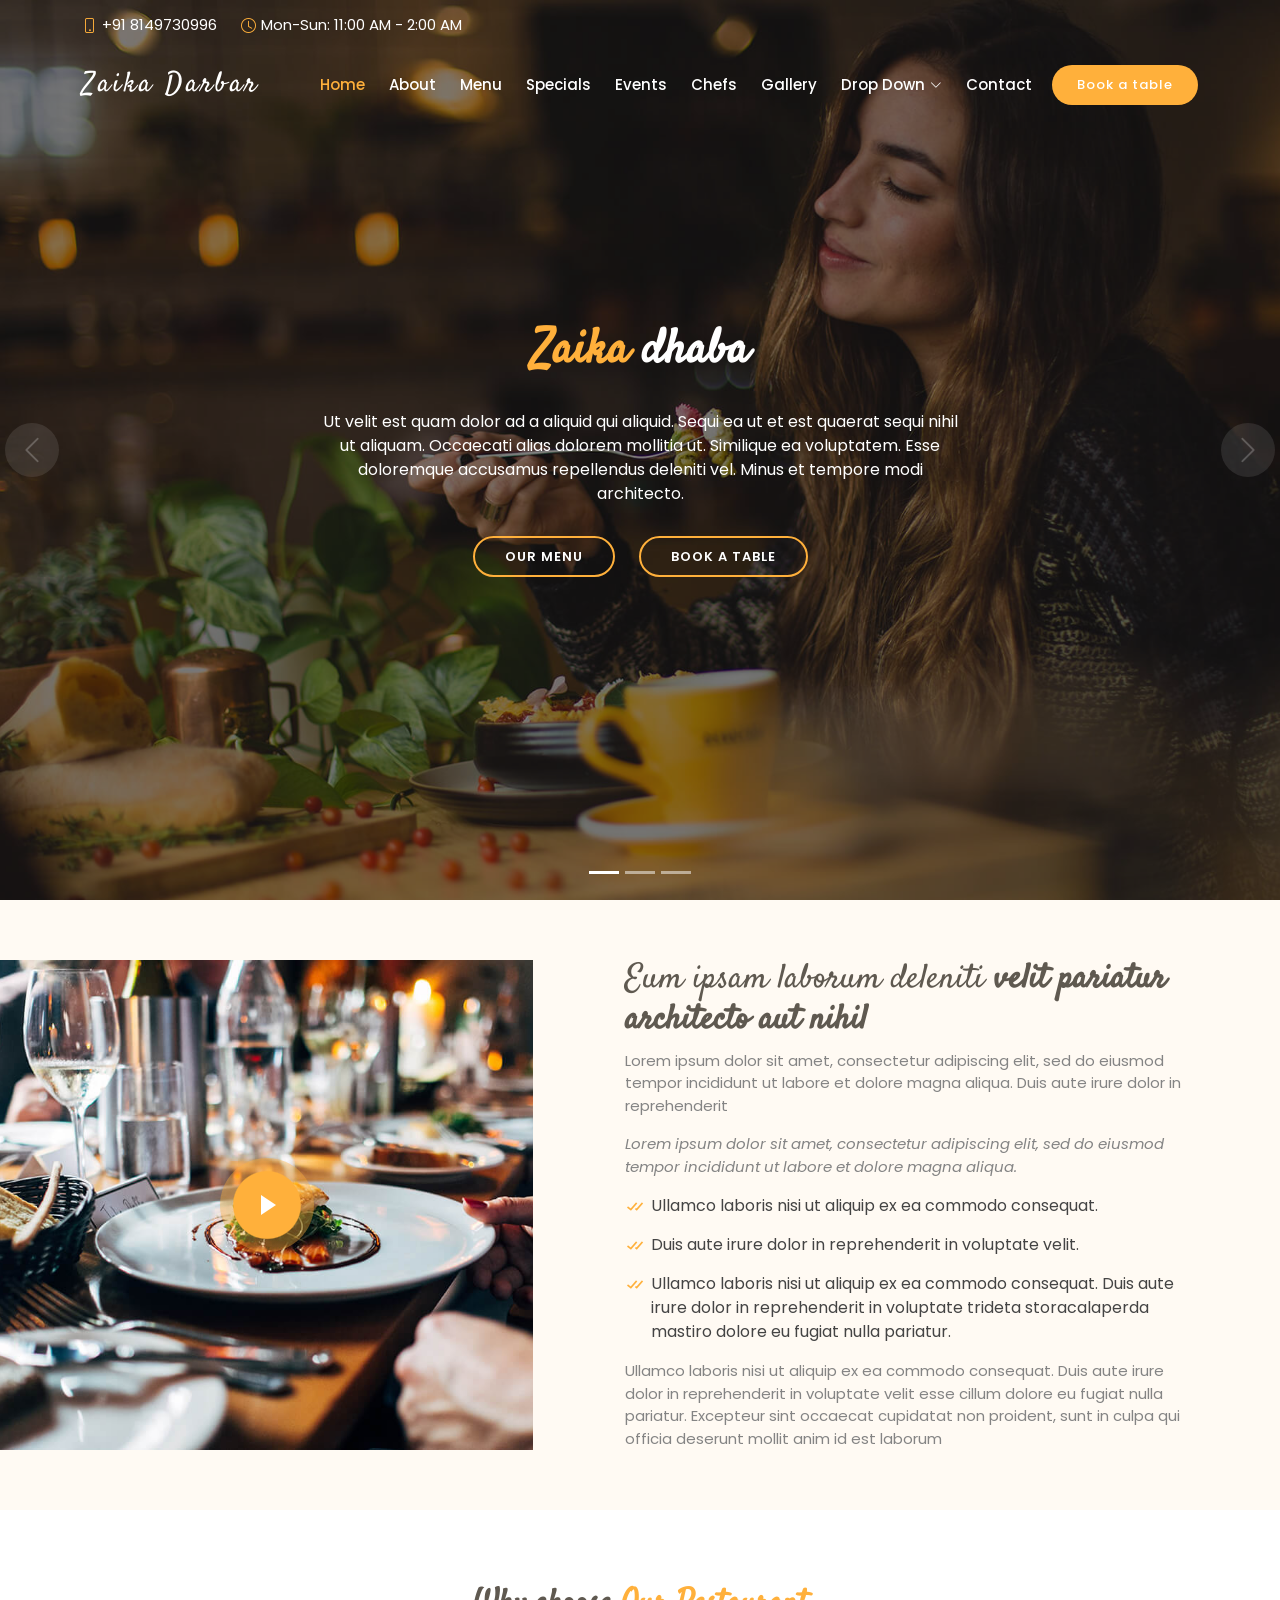
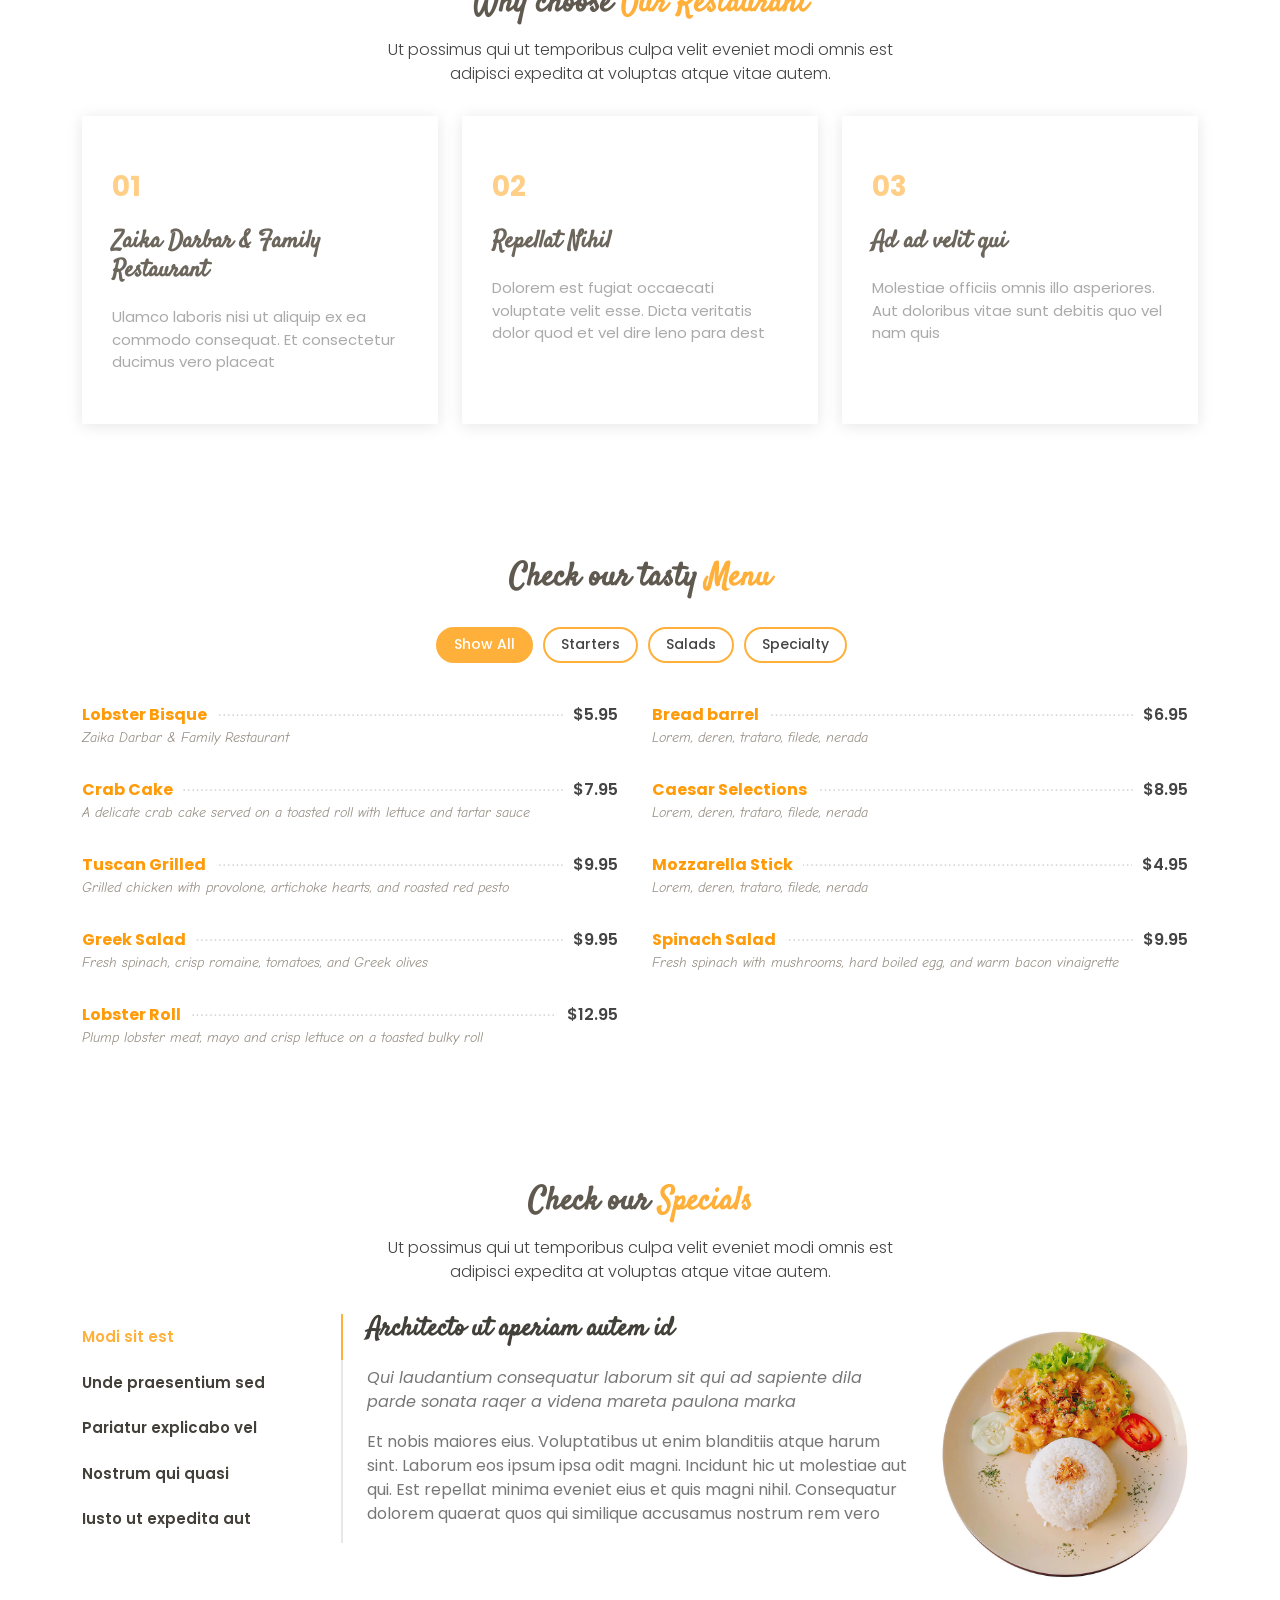
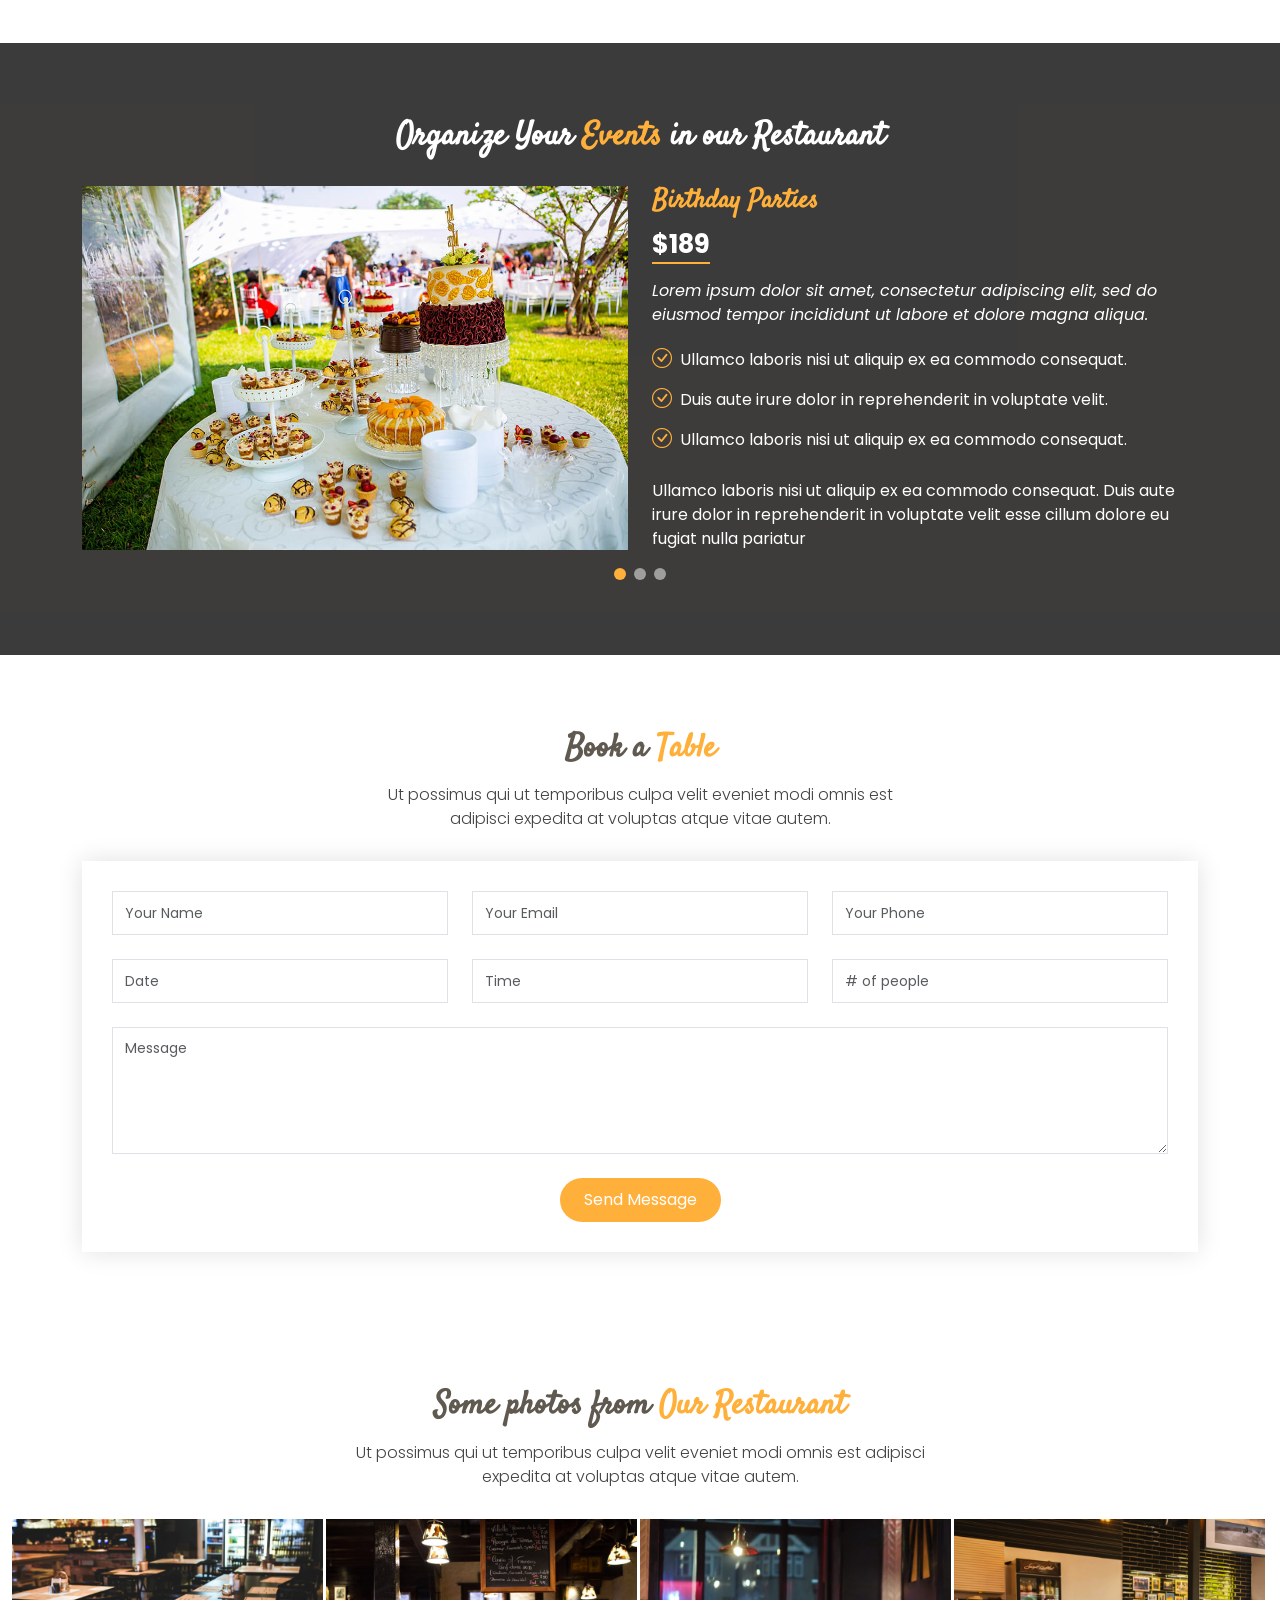
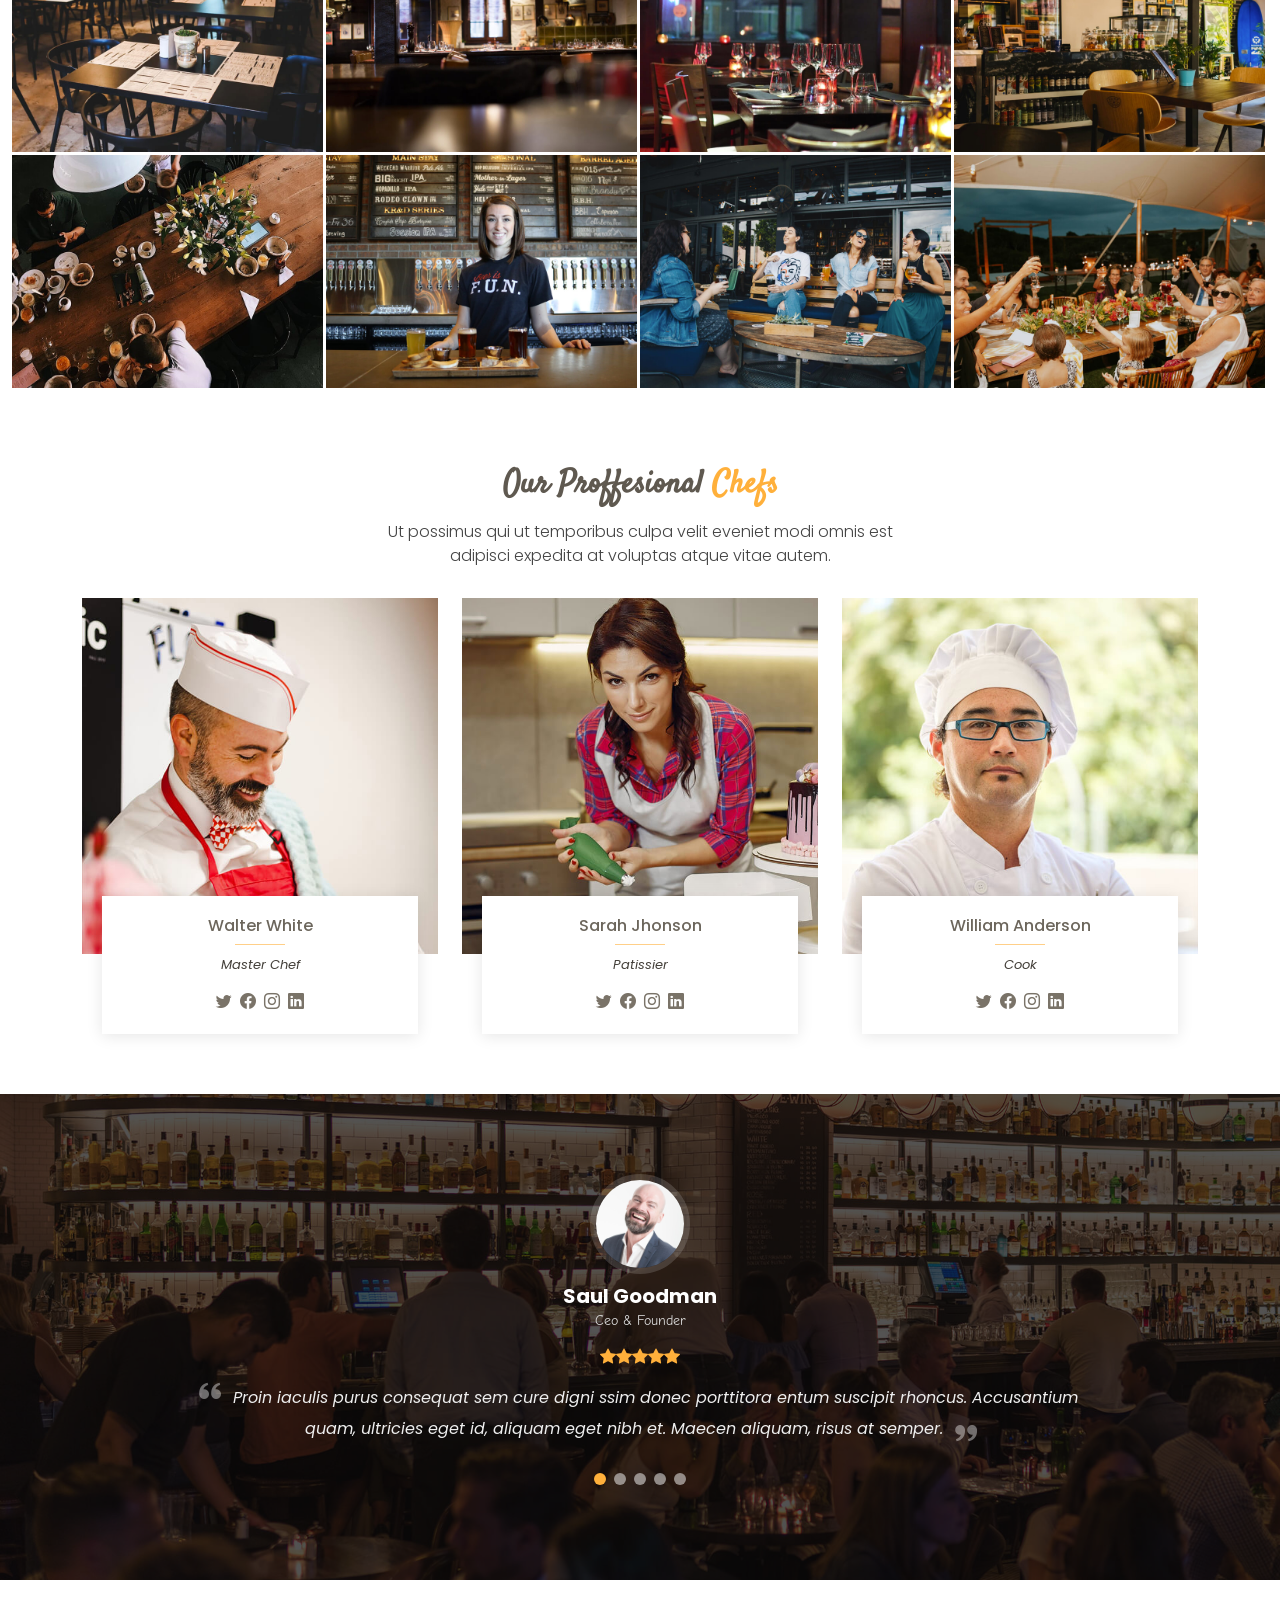
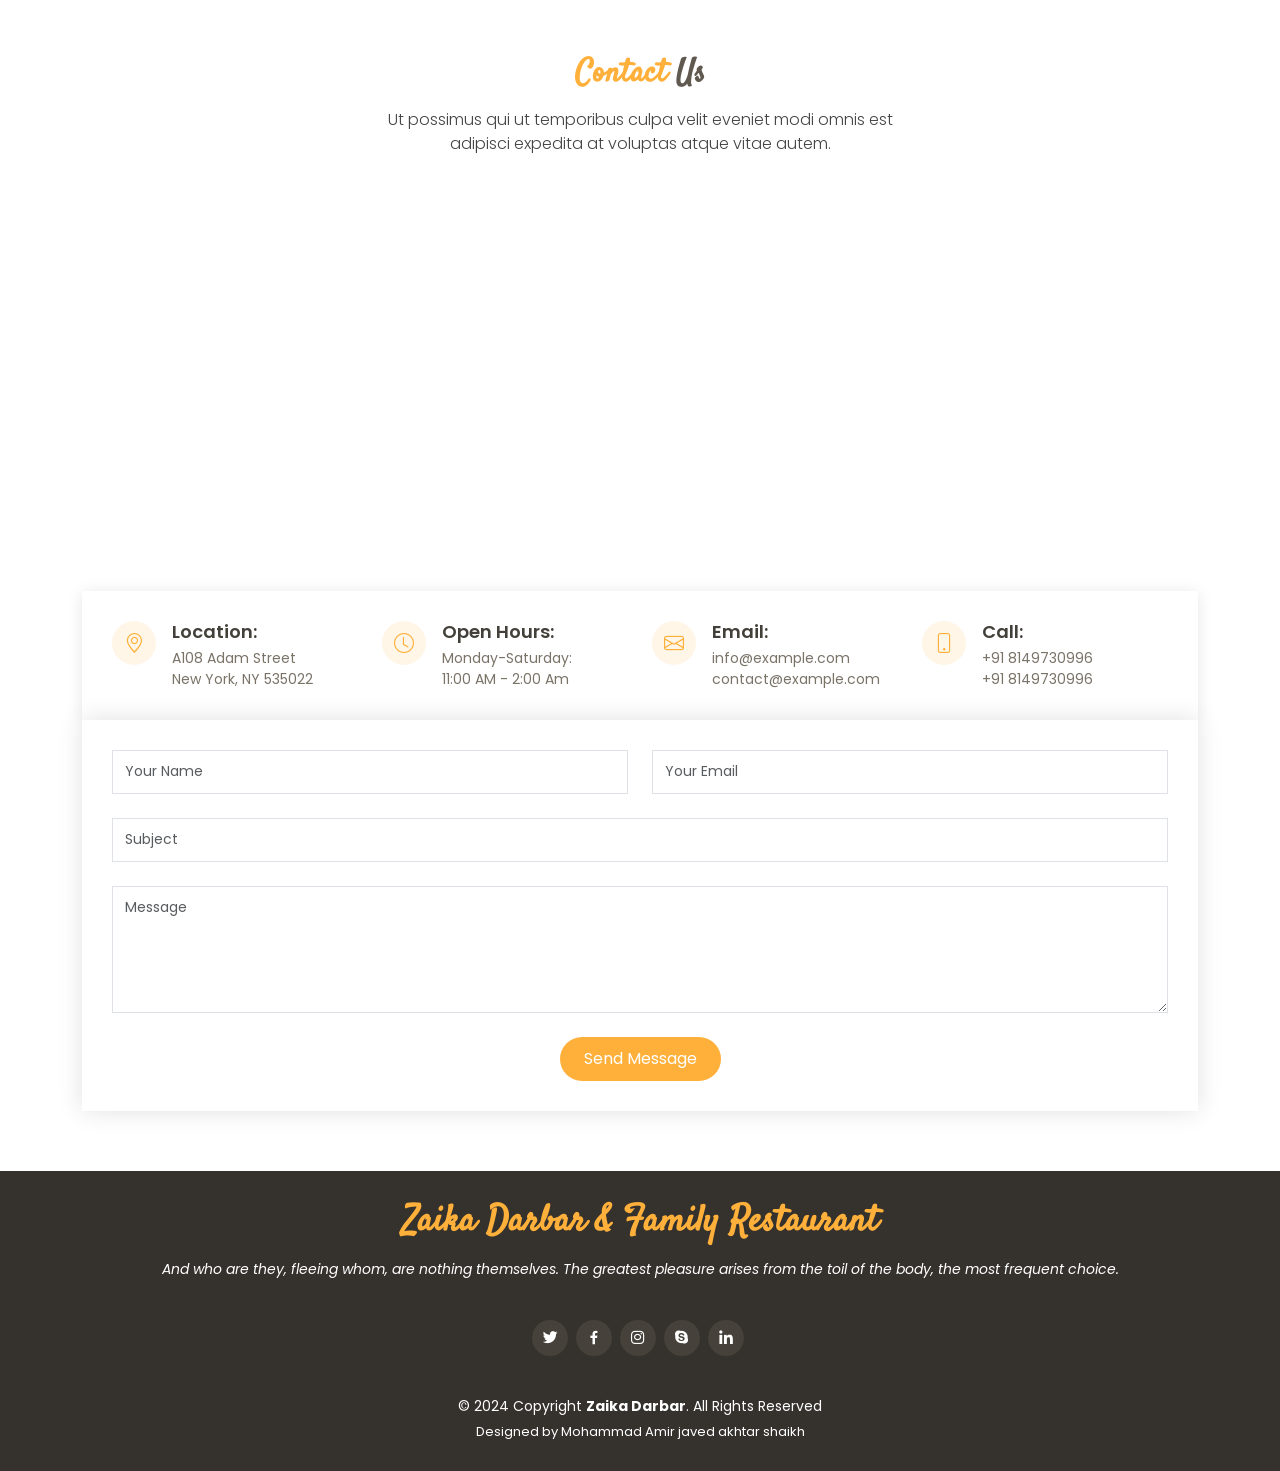
==== commit 2c5b0770: "name changes reasturent" ====
--- a/index.html
+++ b/index.html
@@ -5,13 +5,13 @@
   <meta charset="utf-8">
   <meta content="width=device-width, initial-scale=1.0" name="viewport">
 
-  <title>Delicious Bootstrap Template - Index</title>
+  <title>Zaika Darbar</title>
   <meta content="" name="description">
   <meta content="" name="keywords">
 
   <!-- Favicons -->
-  <link href="assets/img/favicon.png" rel="icon">
-  <link href="assets/img/apple-touch-icon.png" rel="apple-touch-icon">
+  <!-- <link href="assets/img/favicon.png" rel="icon">
+  <link href="assets/img/apple-touch-icon.png" rel="apple-touch-icon"> -->
 
   <!-- Google Fonts -->
   <link href="https://fonts.googleapis.com/css?family=Poppins:300,300i,400,400i,600,600i,700,700i|Satisfy|Comic+Neue:300,300i,400,400i,700,700i" rel="stylesheet">
@@ -28,8 +28,8 @@
   <link href="assets/css/style.css" rel="stylesheet">
 
   <!-- =======================================================
-  * Template Name: Delicious
-  * Template URL: https://bootstrapmade.com/delicious-free-restaurant-bootstrap-theme/
+  * Template Name: Zaika Darbar
+  * Template URL: https://bootstrapmade.com/Zaika Darbar-free-restaurant-bootstrap-theme/
   * Updated: Mar 17 2024 with Bootstrap v5.3.3
   * Author: BootstrapMade.com
   * License: https://bootstrapmade.com/license/
@@ -51,7 +51,7 @@
     <div class="container-fluid container-xl d-flex align-items-center justify-content-between">
 
       <div class="logo me-auto">
-        <h1><a href="index.html">Zaika Dhaba</a></h1>
+        <h1><a href="index.html">Zaika Darbar</a></h1>
         <!-- Uncomment below if you prefer to use an image logo -->
         <!-- <a href="index.html"><img src="assets/img/logo.png" alt="" class="img-fluid"></a>-->
       </div>
@@ -119,7 +119,7 @@
           <div class="carousel-item" style="background-image: url(assets/img/slide/slide-2.jpg);">
             <div class="carousel-container">
               <div class="carousel-content">
-                <h2 class="animate__animated animate__fadeInDown">Zaika Dhaba & Family Restaurant</h2>
+                <h2 class="animate__animated animate__fadeInDown">Zaika Darbar & Family Restaurant</h2>
                 <p class="animate__animated animate__fadeInUp">Ut velit est quam dolor ad a aliquid qui aliquid. Sequi ea ut et est quaerat sequi nihil ut aliquam. Occaecati alias dolorem mollitia ut. Similique ea voluptatem. Esse doloremque accusamus repellendus deleniti vel. Minus et tempore modi architecto.</p>
                 <div>
                   <a href="#menu" class="btn-menu animate__animated animate__fadeInUp scrollto">Our Menu</a>
@@ -213,7 +213,7 @@
           <div class="col-lg-4">
             <div class="box">
               <span>01</span>
-              <h4>Zaika Dhaba & Family Restaurant</h4>
+              <h4>Zaika Darbar & Family Restaurant</h4>
               <p>Ulamco laboris nisi ut aliquip ex ea commodo consequat. Et consectetur ducimus vero placeat</p>
             </div>
           </div>
@@ -265,7 +265,7 @@
               <a href="#">Lobster Bisque</a><span>$5.95</span>
             </div>
             <div class="menu-ingredients">
-              Zaika Dhaba & Family Restaurant
+              Zaika Darbar & Family Restaurant
             </div>
           </div>
 
@@ -907,7 +907,7 @@
   <!-- ======= Footer ======= -->
   <footer id="footer">
     <div class="container">
-      <h3>Zaika Dhaba & Family Restaurant</h3>
+      <h3>Zaika Darbar & Family Restaurant</h3>
       <p>And who are they, fleeing whom, are nothing themselves. The greatest pleasure arises from the toil of the body, the most frequent choice.</p>
       <div class="social-links">
         <a href="#" class="twitter"><i class="bx bxl-twitter"></i></a>
@@ -917,13 +917,13 @@
         <a href="#" class="linkedin"><i class="bx bxl-linkedin"></i></a>
       </div>
       <div class="copyright">
-        &copy; 2024 Copyright <strong><span>Zaika Dhaba</span></strong>. All Rights Reserved
+        &copy; 2024 Copyright <strong><span>Zaika Darbar</span></strong>. All Rights Reserved
       </div>
       <div class="credits">
         <!-- All the links in the footer should remain intact. -->
         <!-- You can delete the links only if you purchased the pro version. -->
         <!-- Licensing information: https://bootstrapmade.com/license/ -->
-        <!-- Purchase the pro version with working PHP/AJAX contact form: https://bootstrapmade.com/delicious-free-restaurant-bootstrap-theme/ -->
+        <!-- Purchase the pro version with working PHP/AJAX contact form: https://bootstrapmade.com/Zaika Darbar-free-restaurant-bootstrap-theme/ -->
         Designed by <a  >
         <!-- href="https://bootstrapmade.com/" -->
        
--- a/assets/css/style.css
+++ b/assets/css/style.css
@@ -1,6 +1,6 @@
 /**
-* Template Name: Delicious
-* Template URL: https://bootstrapmade.com/delicious-free-restaurant-bootstrap-theme/
+* Template Name: Zaika Darbar
+* Template URL: https://bootstrapmade.com/Zaika Darbar-free-restaurant-bootstrap-theme/
 * Updated: Mar 17 2024 with Bootstrap v5.3.3
 * Author: BootstrapMade.com
 * License: https://bootstrapmade.com/license/
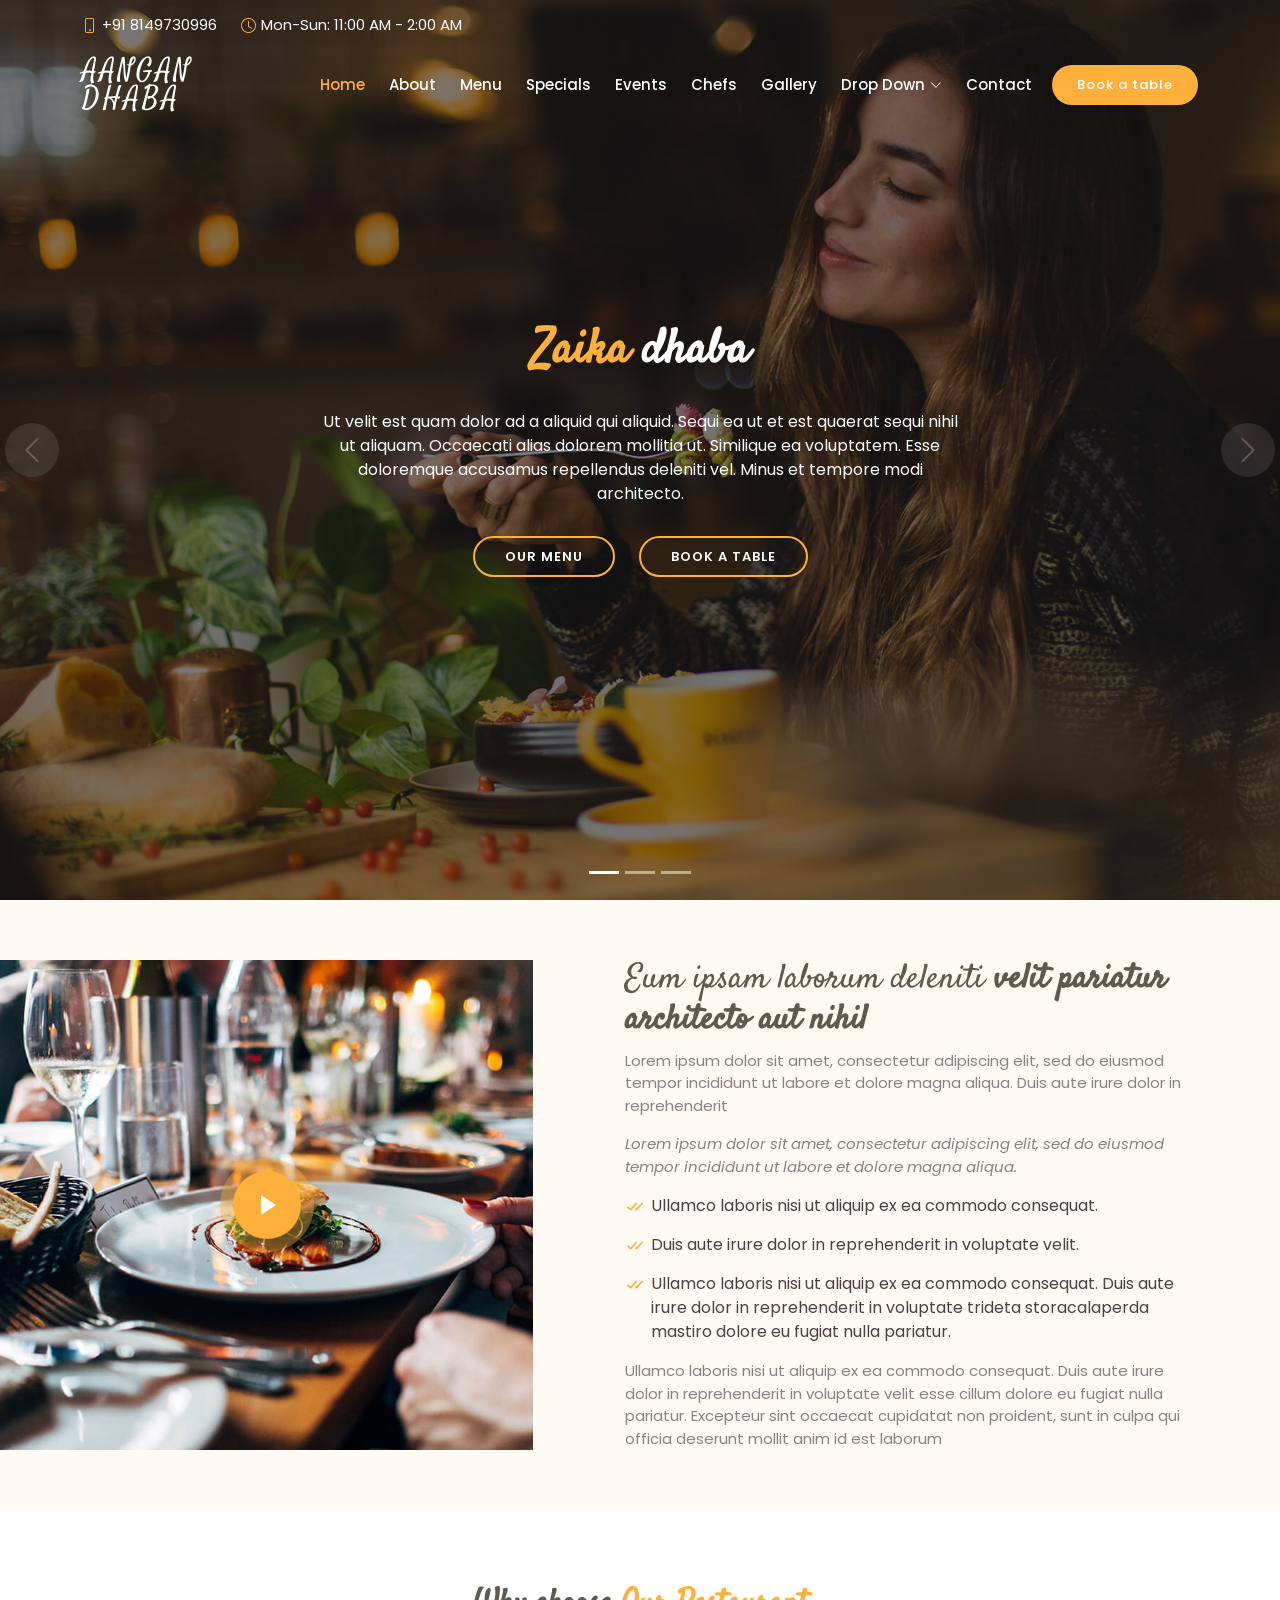
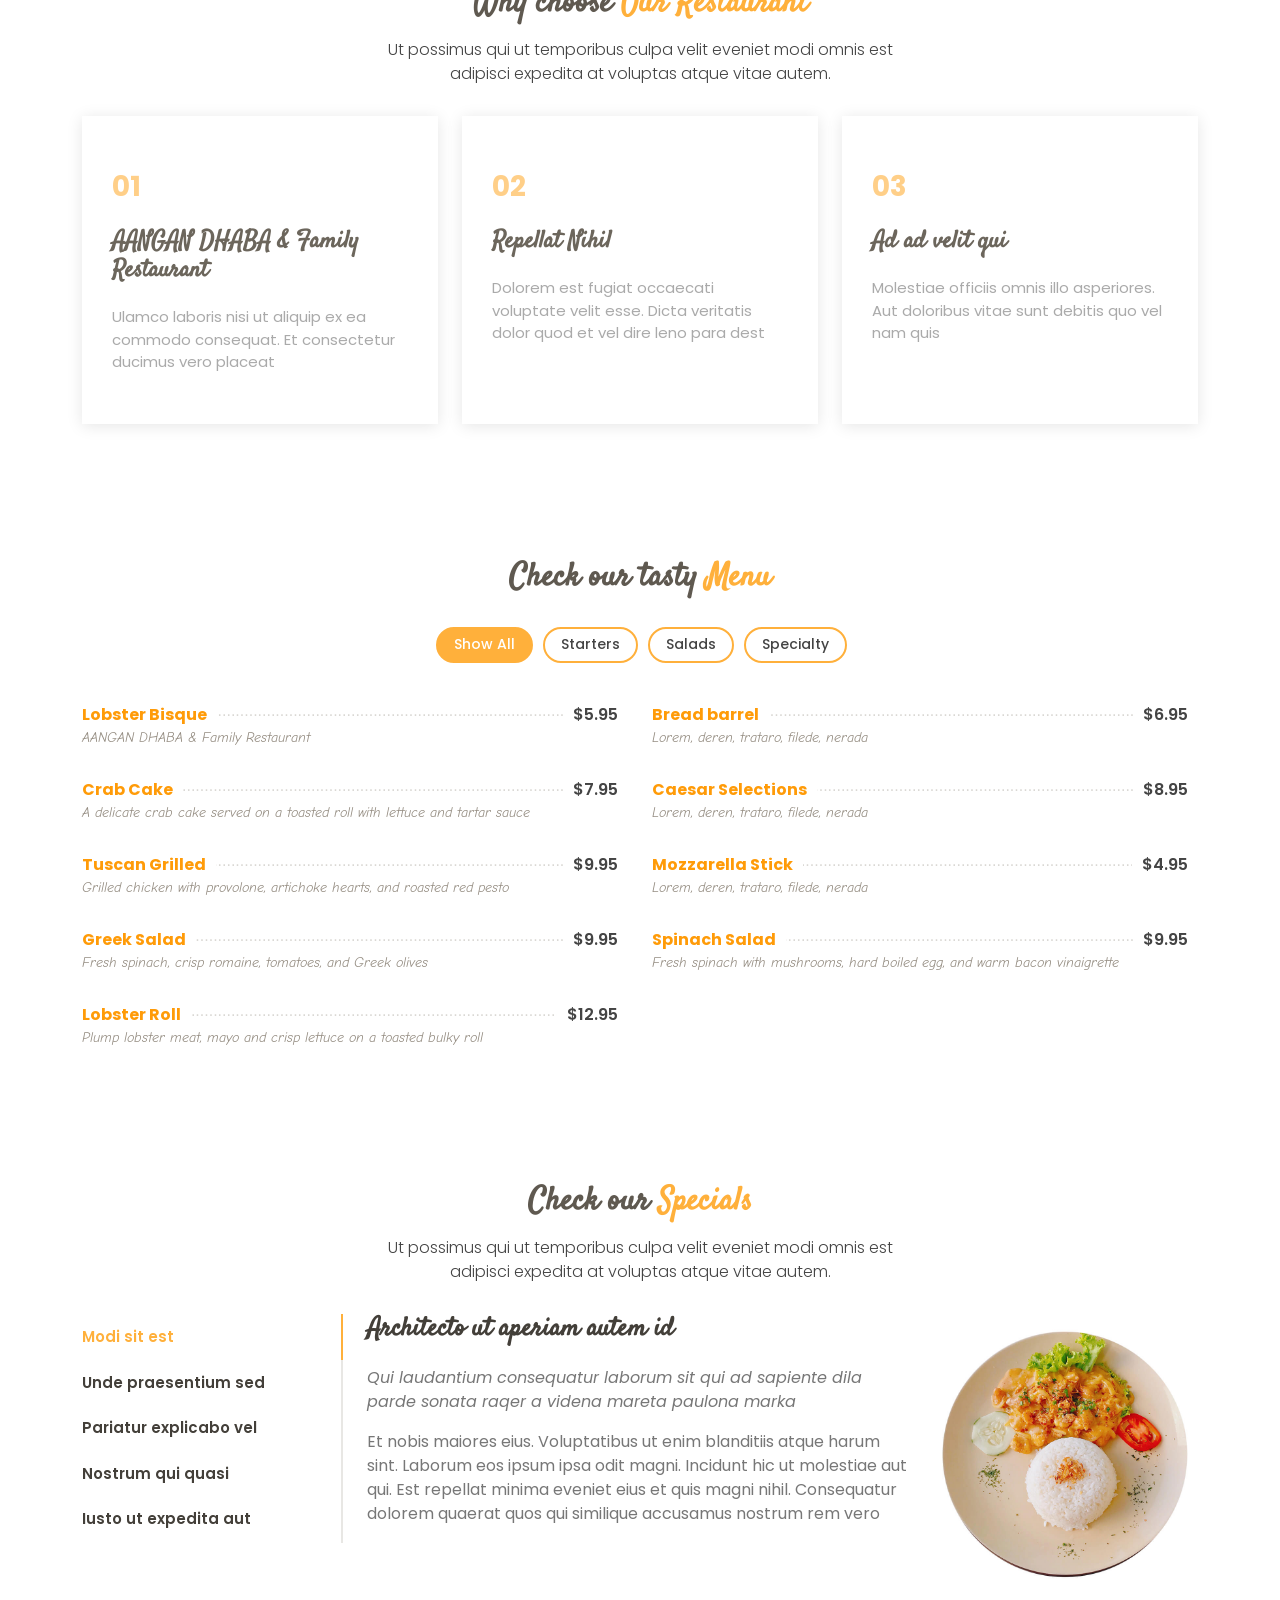
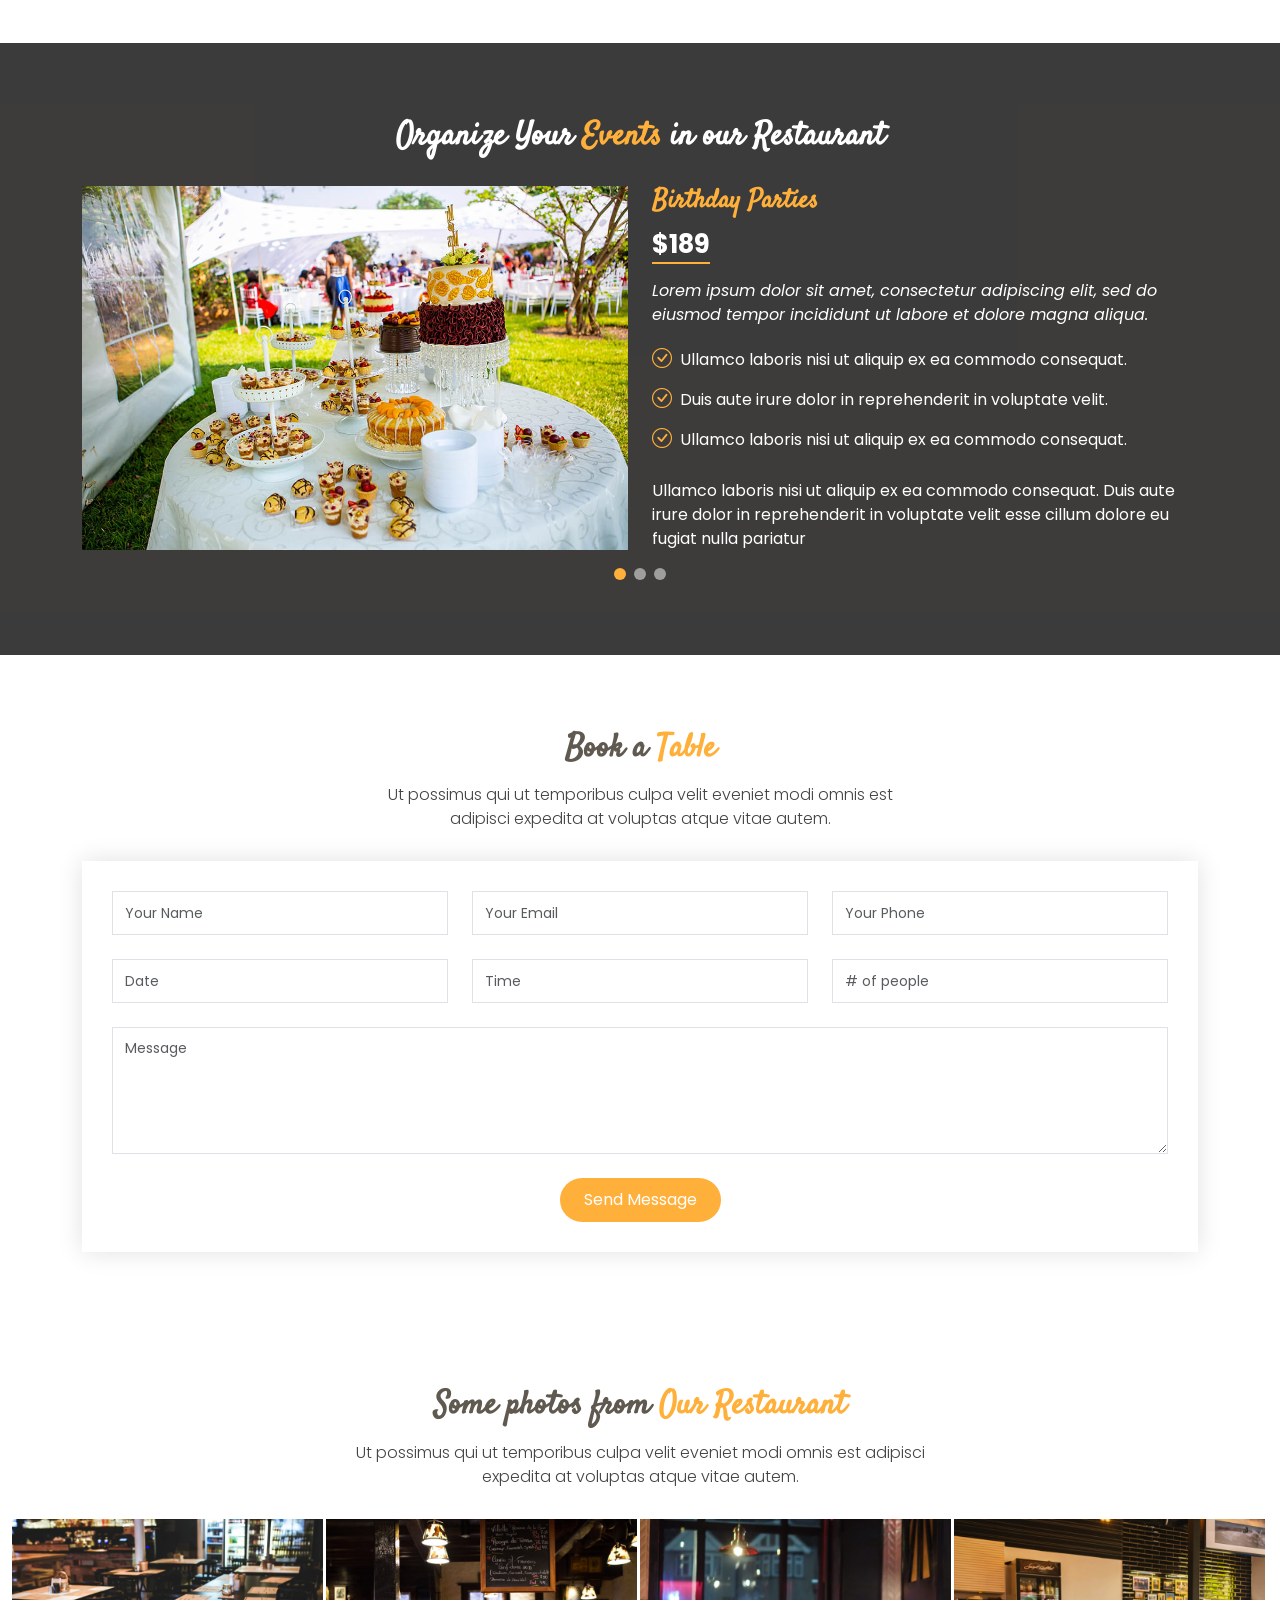
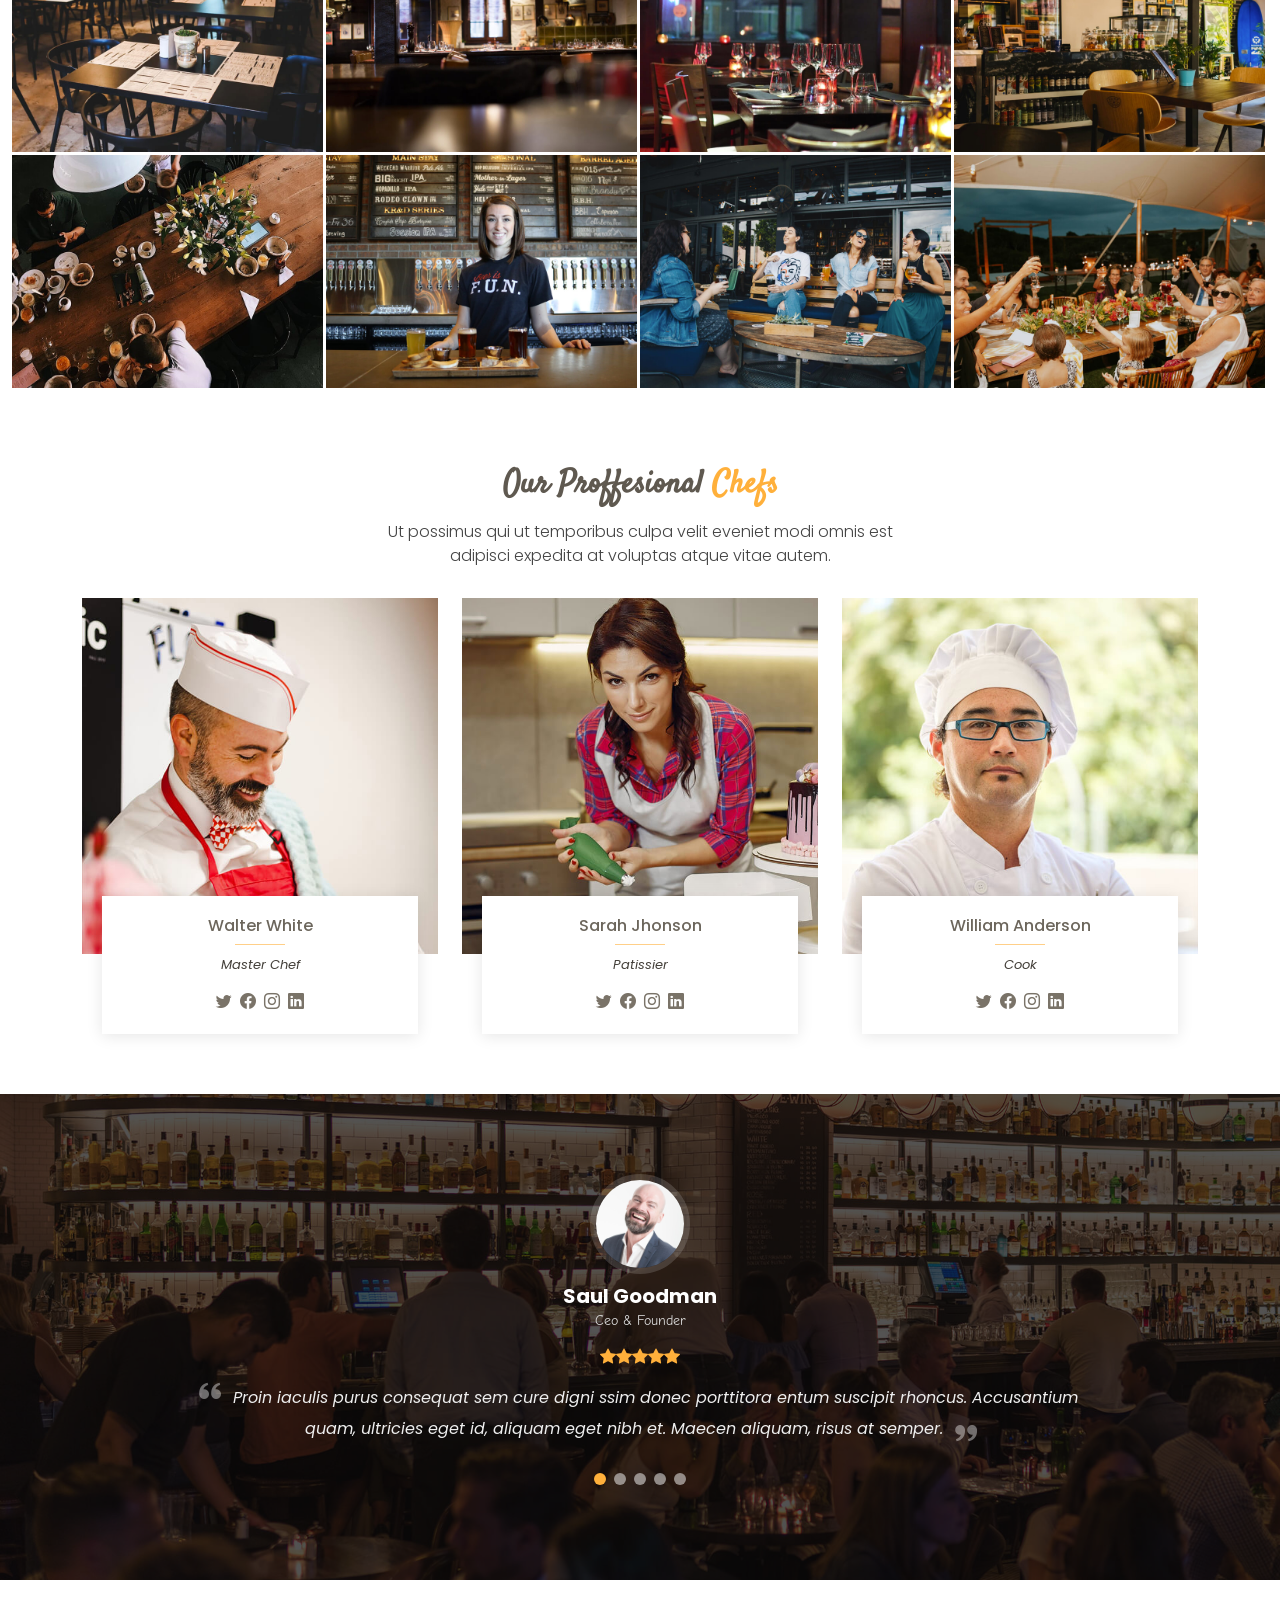
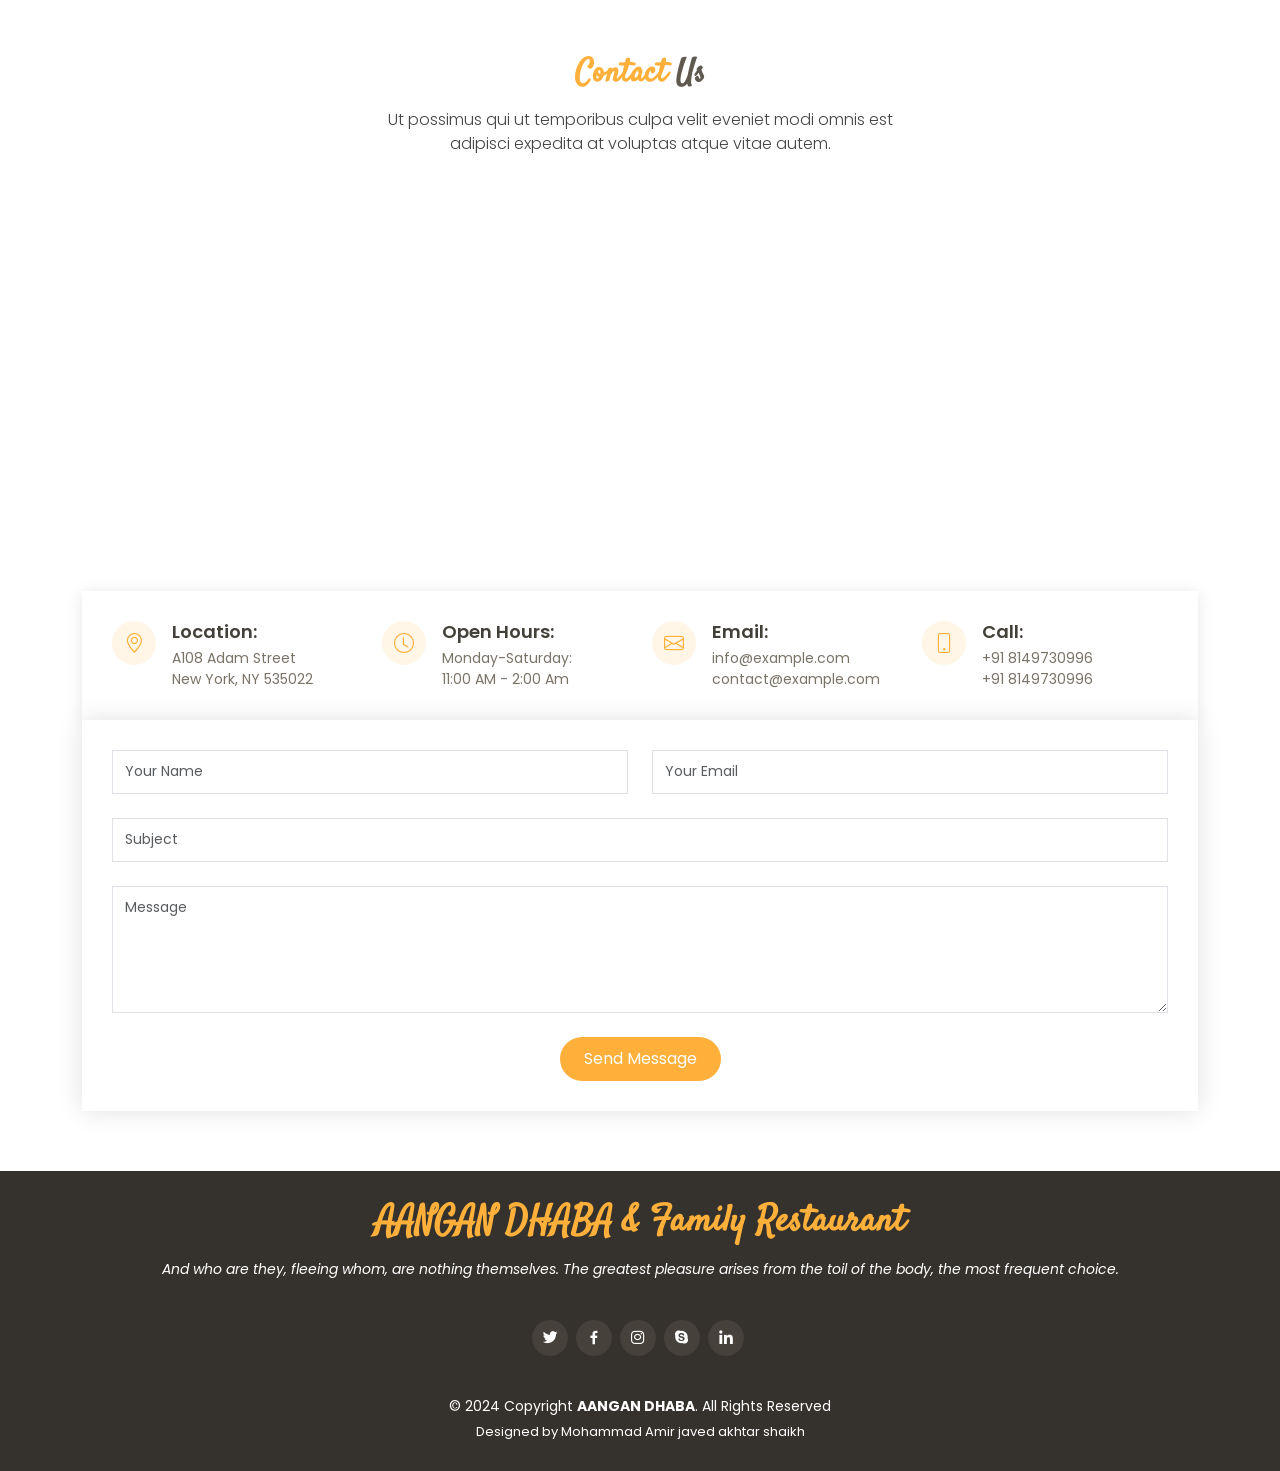
==== commit a25a664f: "name change" ====
--- a/index.html
+++ b/index.html
@@ -5,7 +5,7 @@
   <meta charset="utf-8">
   <meta content="width=device-width, initial-scale=1.0" name="viewport">
 
-  <title>Zaika Darbar</title>
+  <title>AANGAN DHABA</title>
   <meta content="" name="description">
   <meta content="" name="keywords">
 
@@ -28,8 +28,8 @@
   <link href="assets/css/style.css" rel="stylesheet">
 
   <!-- =======================================================
-  * Template Name: Zaika Darbar
-  * Template URL: https://bootstrapmade.com/Zaika Darbar-free-restaurant-bootstrap-theme/
+  * Template Name: AANGAN DHABA
+  * Template URL: https://bootstrapmade.com/AANGAN DHABA-free-restaurant-bootstrap-theme/
   * Updated: Mar 17 2024 with Bootstrap v5.3.3
   * Author: BootstrapMade.com
   * License: https://bootstrapmade.com/license/
@@ -51,7 +51,7 @@
     <div class="container-fluid container-xl d-flex align-items-center justify-content-between">
 
       <div class="logo me-auto">
-        <h1><a href="index.html">Zaika Darbar</a></h1>
+        <h1><a href="index.html">AANGAN DHABA</a></h1>
         <!-- Uncomment below if you prefer to use an image logo -->
         <!-- <a href="index.html"><img src="assets/img/logo.png" alt="" class="img-fluid"></a>-->
       </div>
@@ -119,7 +119,7 @@
           <div class="carousel-item" style="background-image: url(assets/img/slide/slide-2.jpg);">
             <div class="carousel-container">
               <div class="carousel-content">
-                <h2 class="animate__animated animate__fadeInDown">Zaika Darbar & Family Restaurant</h2>
+                <h2 class="animate__animated animate__fadeInDown">AANGAN DHABA & Family Restaurant</h2>
                 <p class="animate__animated animate__fadeInUp">Ut velit est quam dolor ad a aliquid qui aliquid. Sequi ea ut et est quaerat sequi nihil ut aliquam. Occaecati alias dolorem mollitia ut. Similique ea voluptatem. Esse doloremque accusamus repellendus deleniti vel. Minus et tempore modi architecto.</p>
                 <div>
                   <a href="#menu" class="btn-menu animate__animated animate__fadeInUp scrollto">Our Menu</a>
@@ -213,7 +213,7 @@
           <div class="col-lg-4">
             <div class="box">
               <span>01</span>
-              <h4>Zaika Darbar & Family Restaurant</h4>
+              <h4>AANGAN DHABA & Family Restaurant</h4>
               <p>Ulamco laboris nisi ut aliquip ex ea commodo consequat. Et consectetur ducimus vero placeat</p>
             </div>
           </div>
@@ -265,7 +265,7 @@
               <a href="#">Lobster Bisque</a><span>$5.95</span>
             </div>
             <div class="menu-ingredients">
-              Zaika Darbar & Family Restaurant
+              AANGAN DHABA & Family Restaurant
             </div>
           </div>
 
@@ -907,7 +907,7 @@
   <!-- ======= Footer ======= -->
   <footer id="footer">
     <div class="container">
-      <h3>Zaika Darbar & Family Restaurant</h3>
+      <h3>AANGAN DHABA & Family Restaurant</h3>
       <p>And who are they, fleeing whom, are nothing themselves. The greatest pleasure arises from the toil of the body, the most frequent choice.</p>
       <div class="social-links">
         <a href="#" class="twitter"><i class="bx bxl-twitter"></i></a>
@@ -917,13 +917,13 @@
         <a href="#" class="linkedin"><i class="bx bxl-linkedin"></i></a>
       </div>
       <div class="copyright">
-        &copy; 2024 Copyright <strong><span>Zaika Darbar</span></strong>. All Rights Reserved
+        &copy; 2024 Copyright <strong><span>AANGAN DHABA</span></strong>. All Rights Reserved
       </div>
       <div class="credits">
         <!-- All the links in the footer should remain intact. -->
         <!-- You can delete the links only if you purchased the pro version. -->
         <!-- Licensing information: https://bootstrapmade.com/license/ -->
-        <!-- Purchase the pro version with working PHP/AJAX contact form: https://bootstrapmade.com/Zaika Darbar-free-restaurant-bootstrap-theme/ -->
+        <!-- Purchase the pro version with working PHP/AJAX contact form: https://bootstrapmade.com/AANGAN DHABA-free-restaurant-bootstrap-theme/ -->
         Designed by <a  >
         <!-- href="https://bootstrapmade.com/" -->
        
--- a/assets/css/style.css
+++ b/assets/css/style.css
@@ -1,6 +1,6 @@
 /**
-* Template Name: Zaika Darbar
-* Template URL: https://bootstrapmade.com/Zaika Darbar-free-restaurant-bootstrap-theme/
+* Template Name: AANGAN DHABA
+* Template URL: https://bootstrapmade.com/AANGAN DHABA-free-restaurant-bootstrap-theme/
 * Updated: Mar 17 2024 with Bootstrap v5.3.3
 * Author: BootstrapMade.com
 * License: https://bootstrapmade.com/license/
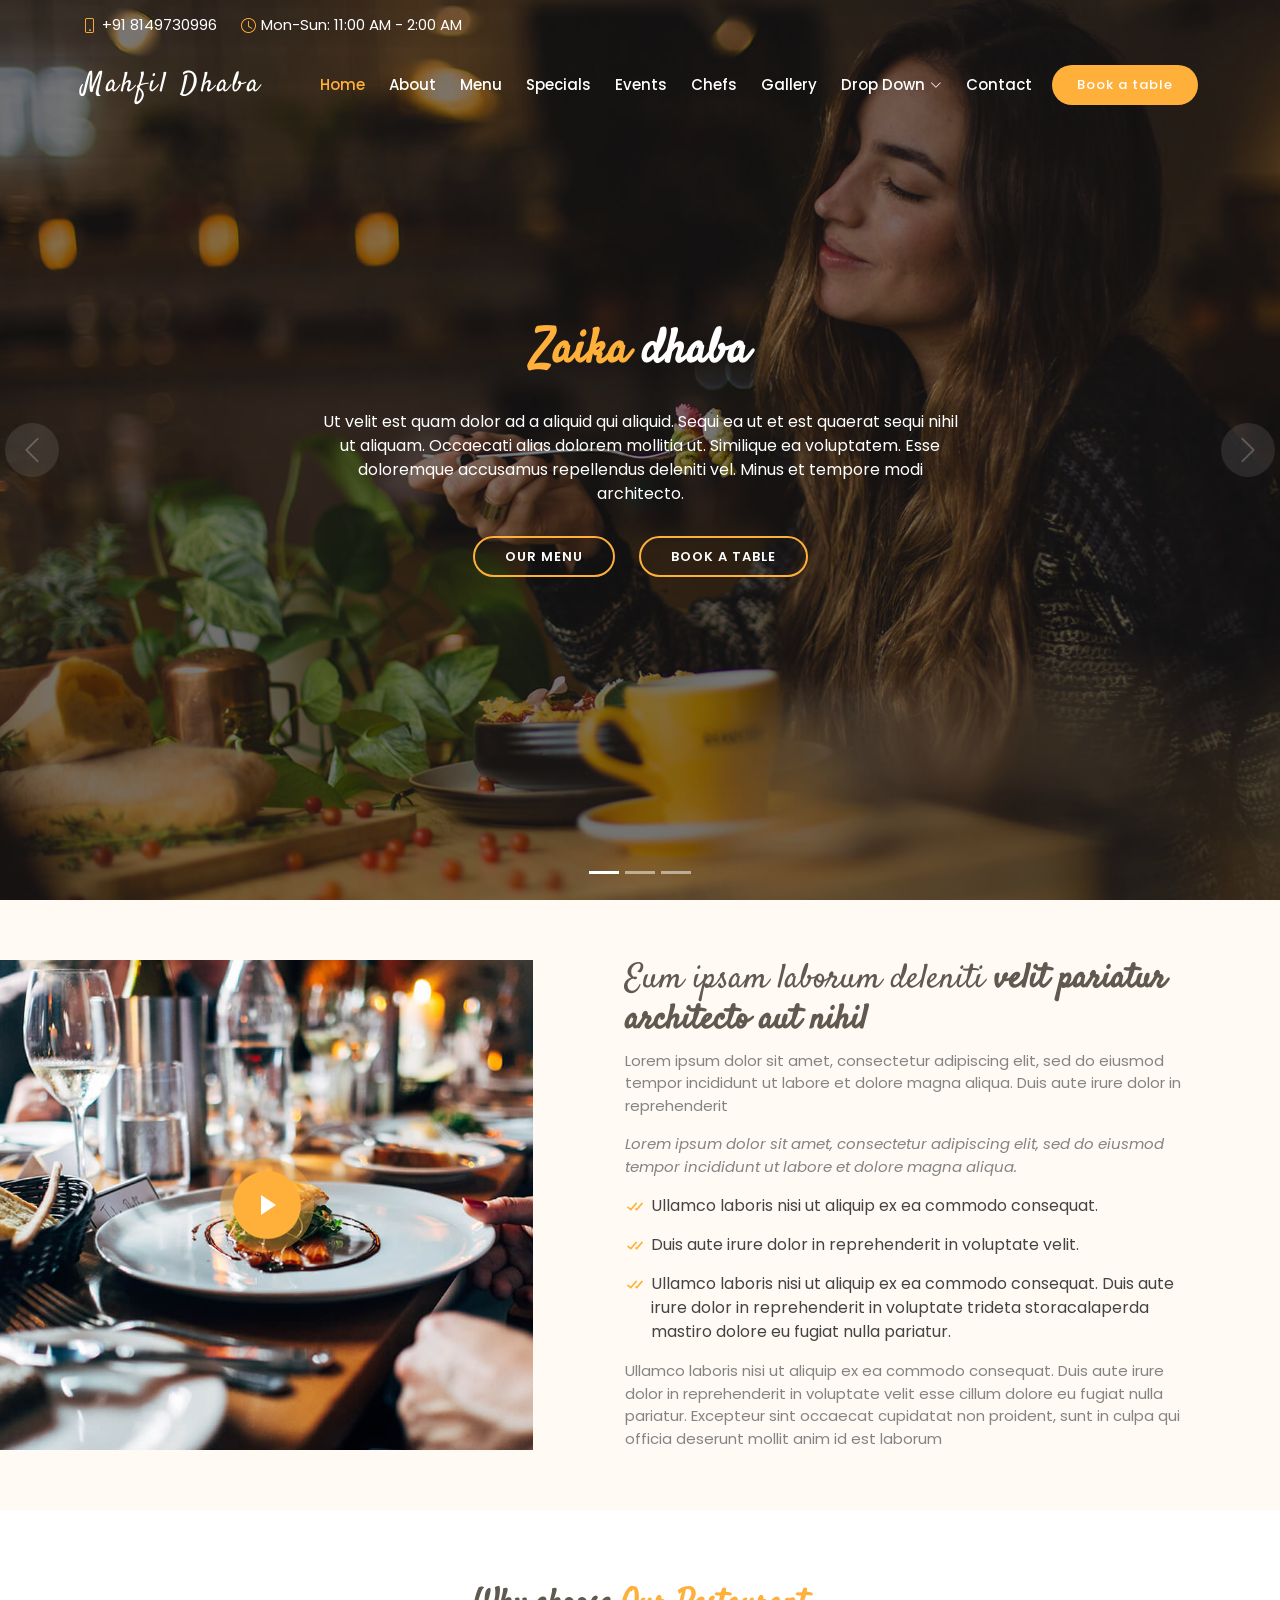
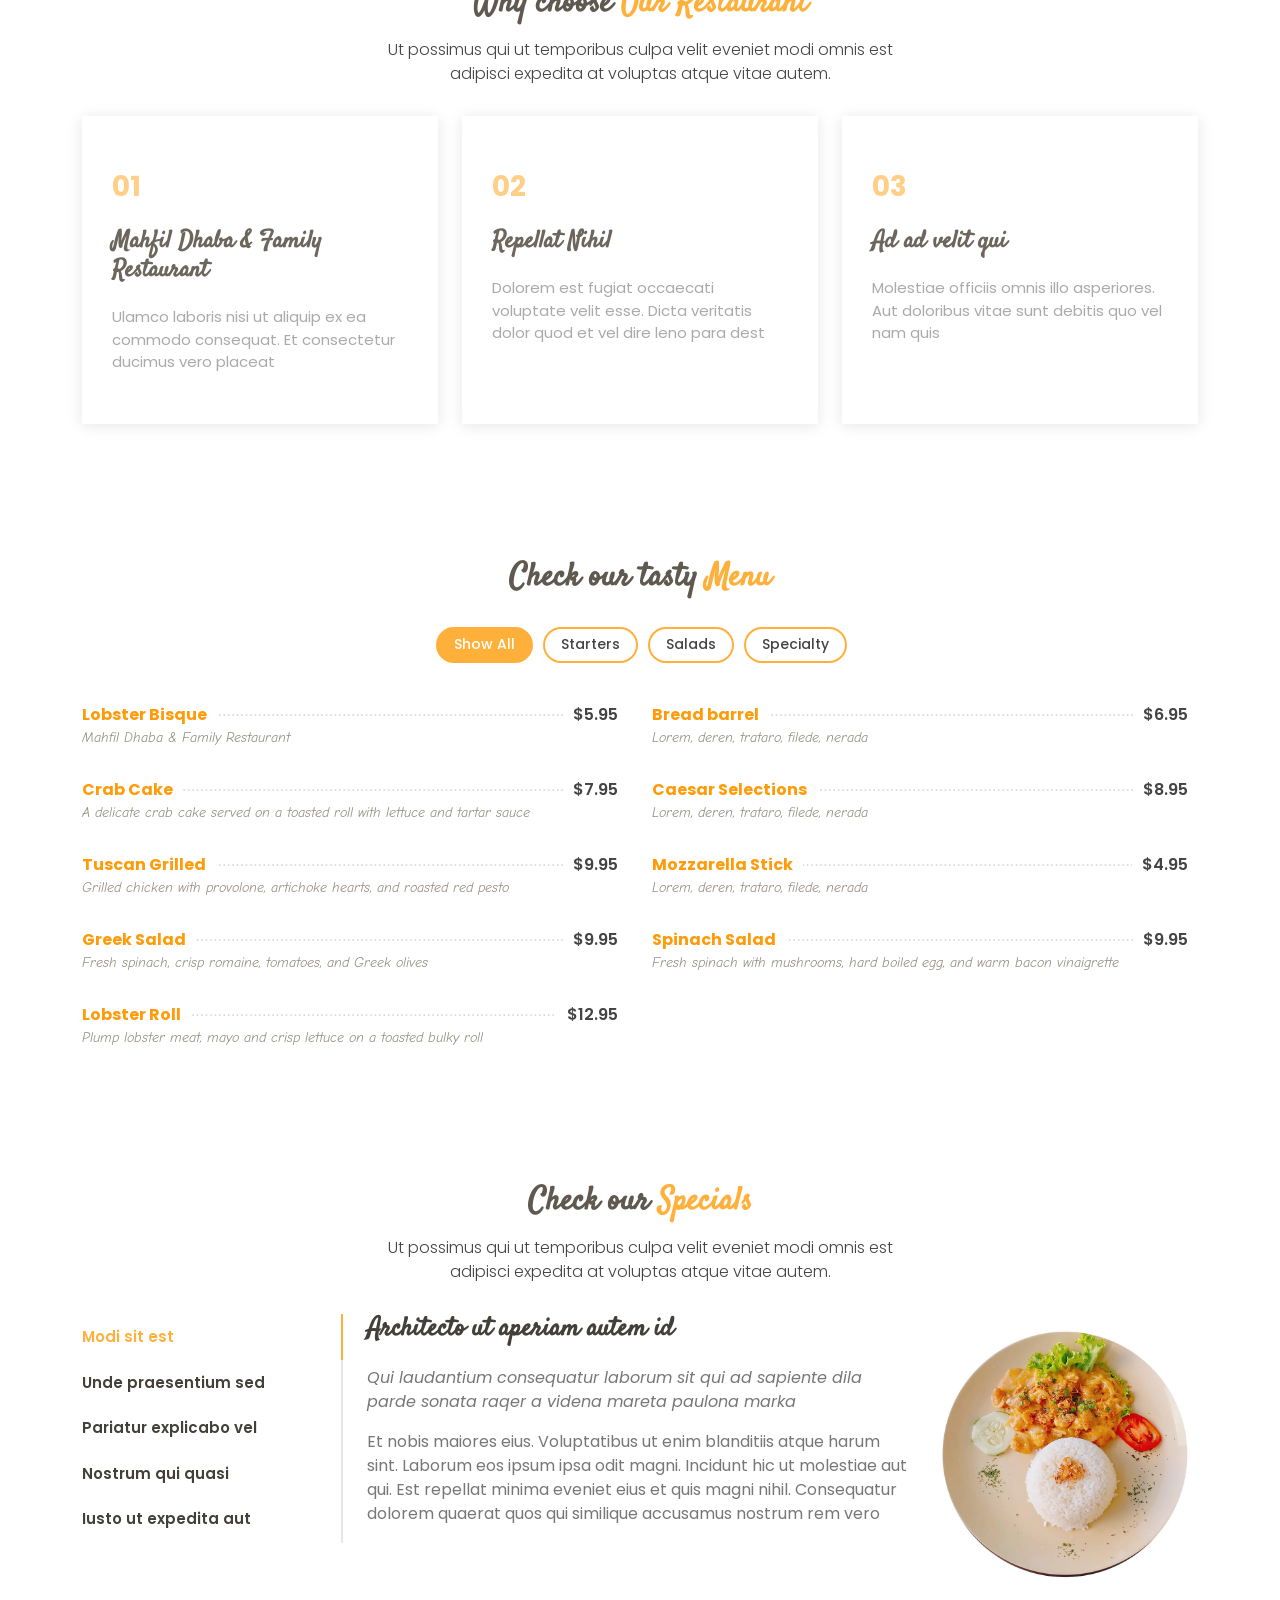
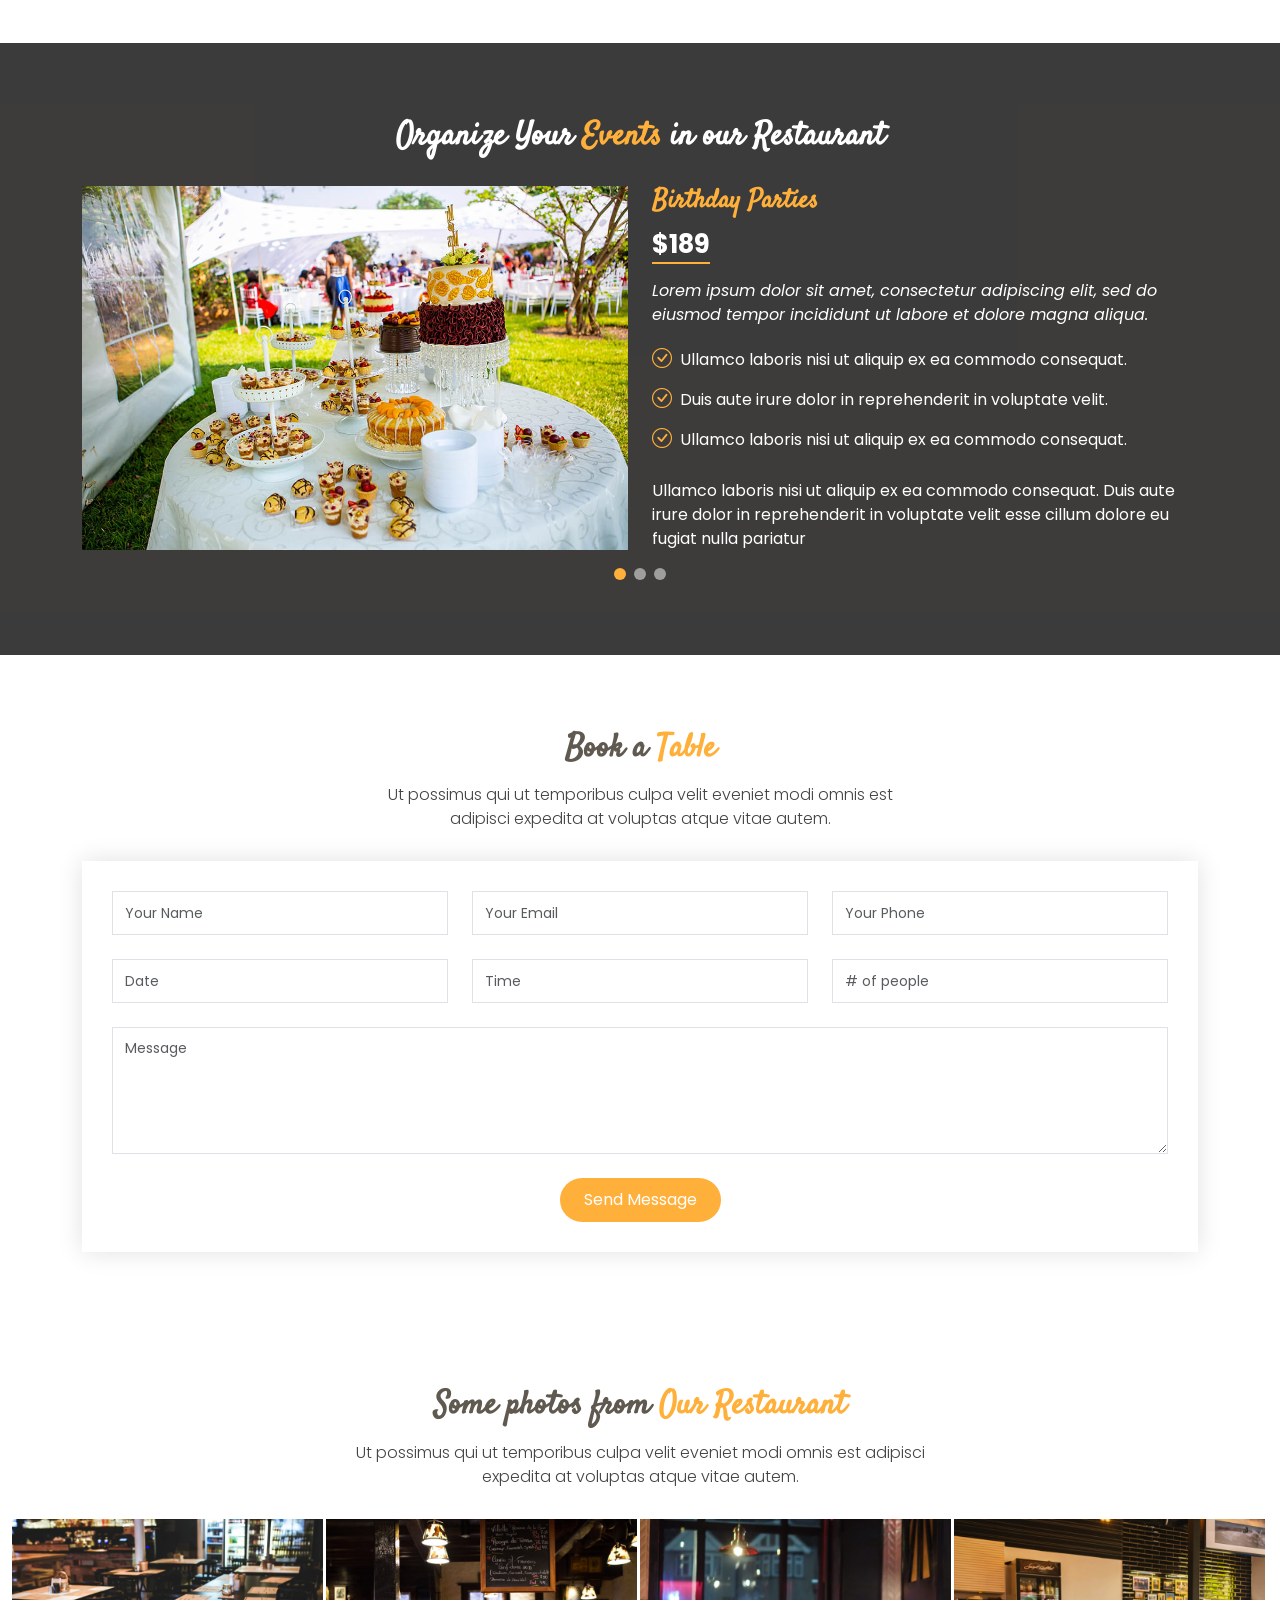
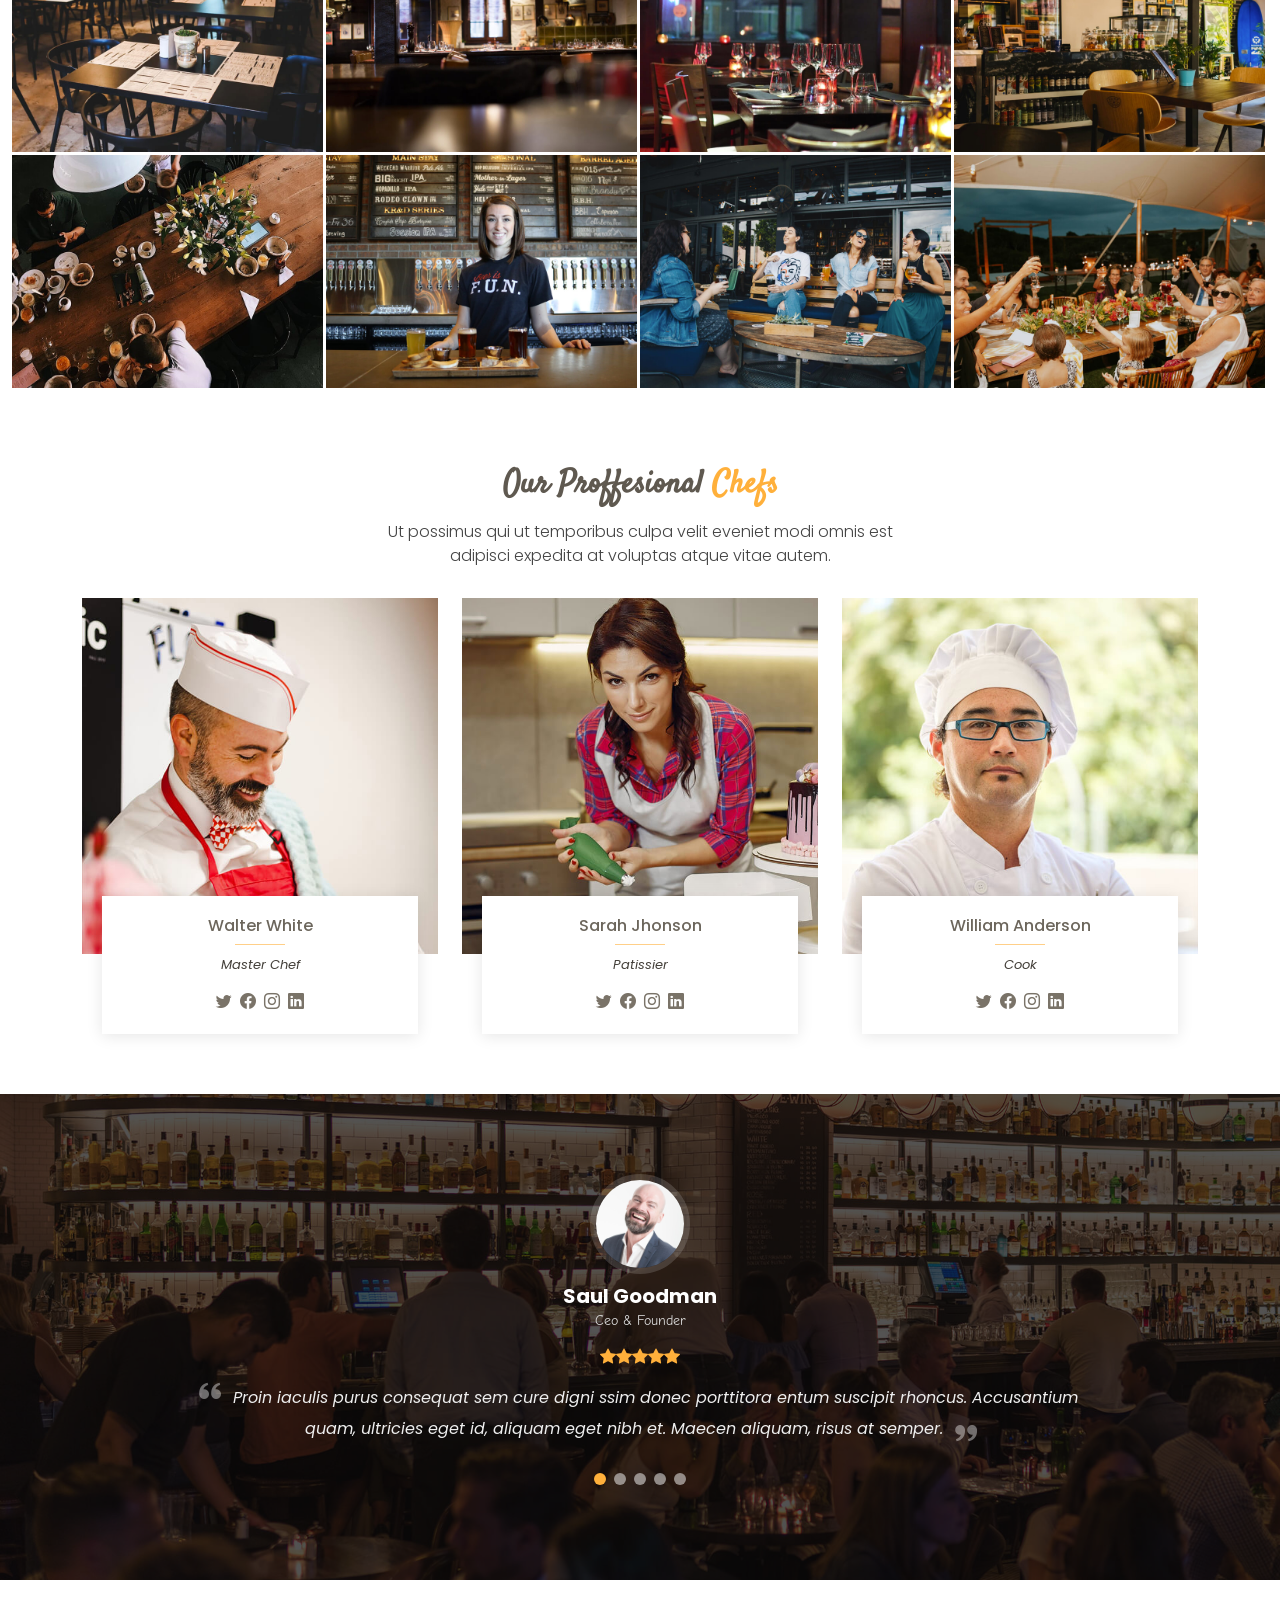
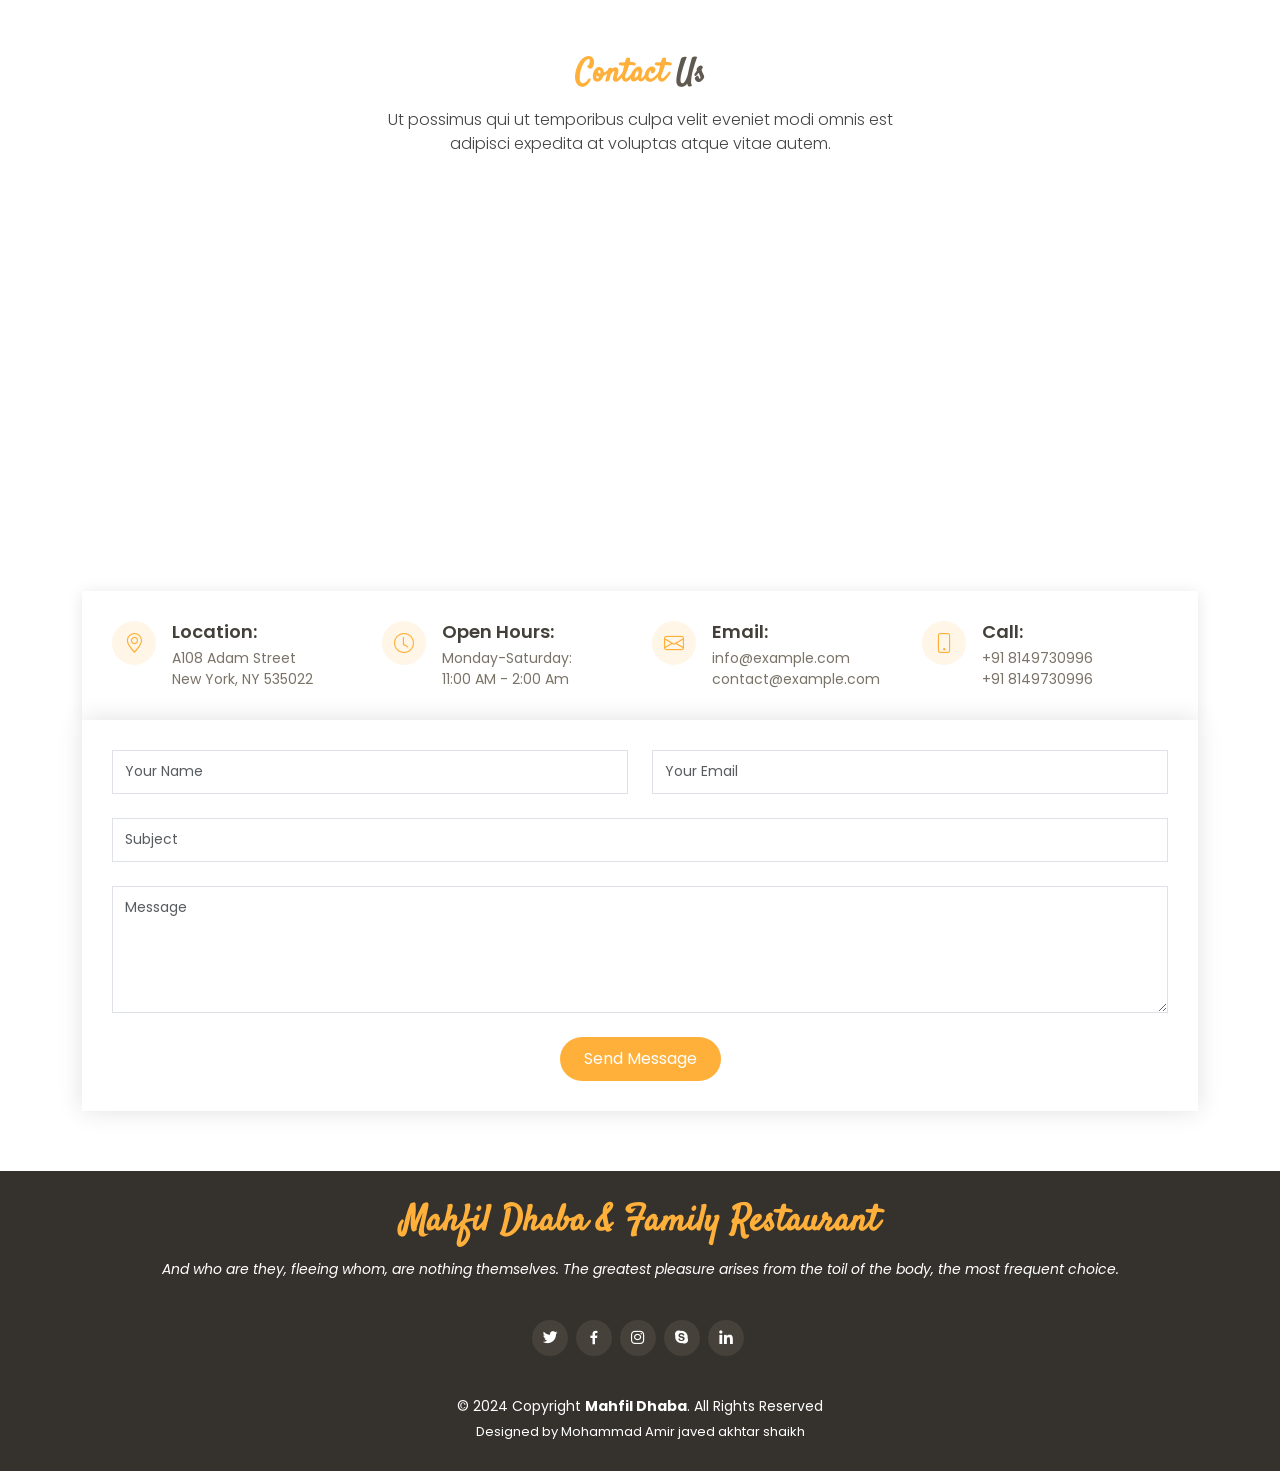
==== commit 3cddac3a: "mahfil name change" ====
--- a/index.html
+++ b/index.html
@@ -5,7 +5,7 @@
   <meta charset="utf-8">
   <meta content="width=device-width, initial-scale=1.0" name="viewport">
 
-  <title>AANGAN DHABA</title>
+  <title>Mahfil Dhaba</title>
   <meta content="" name="description">
   <meta content="" name="keywords">
 
@@ -28,8 +28,8 @@
   <link href="assets/css/style.css" rel="stylesheet">
 
   <!-- =======================================================
-  * Template Name: AANGAN DHABA
-  * Template URL: https://bootstrapmade.com/AANGAN DHABA-free-restaurant-bootstrap-theme/
+  * Template Name: Mahfil Dhaba
+  * Template URL: https://bootstrapmade.com/Mahfil Dhaba-free-restaurant-bootstrap-theme/
   * Updated: Mar 17 2024 with Bootstrap v5.3.3
   * Author: BootstrapMade.com
   * License: https://bootstrapmade.com/license/
@@ -51,7 +51,7 @@
     <div class="container-fluid container-xl d-flex align-items-center justify-content-between">
 
       <div class="logo me-auto">
-        <h1><a href="index.html">AANGAN DHABA</a></h1>
+        <h1><a href="index.html">Mahfil Dhaba</a></h1>
         <!-- Uncomment below if you prefer to use an image logo -->
         <!-- <a href="index.html"><img src="assets/img/logo.png" alt="" class="img-fluid"></a>-->
       </div>
@@ -119,7 +119,7 @@
           <div class="carousel-item" style="background-image: url(assets/img/slide/slide-2.jpg);">
             <div class="carousel-container">
               <div class="carousel-content">
-                <h2 class="animate__animated animate__fadeInDown">AANGAN DHABA & Family Restaurant</h2>
+                <h2 class="animate__animated animate__fadeInDown">Mahfil Dhaba & Family Restaurant</h2>
                 <p class="animate__animated animate__fadeInUp">Ut velit est quam dolor ad a aliquid qui aliquid. Sequi ea ut et est quaerat sequi nihil ut aliquam. Occaecati alias dolorem mollitia ut. Similique ea voluptatem. Esse doloremque accusamus repellendus deleniti vel. Minus et tempore modi architecto.</p>
                 <div>
                   <a href="#menu" class="btn-menu animate__animated animate__fadeInUp scrollto">Our Menu</a>
@@ -213,7 +213,7 @@
           <div class="col-lg-4">
             <div class="box">
               <span>01</span>
-              <h4>AANGAN DHABA & Family Restaurant</h4>
+              <h4>Mahfil Dhaba & Family Restaurant</h4>
               <p>Ulamco laboris nisi ut aliquip ex ea commodo consequat. Et consectetur ducimus vero placeat</p>
             </div>
           </div>
@@ -265,7 +265,7 @@
               <a href="#">Lobster Bisque</a><span>$5.95</span>
             </div>
             <div class="menu-ingredients">
-              AANGAN DHABA & Family Restaurant
+              Mahfil Dhaba & Family Restaurant
             </div>
           </div>
 
@@ -907,7 +907,7 @@
   <!-- ======= Footer ======= -->
   <footer id="footer">
     <div class="container">
-      <h3>AANGAN DHABA & Family Restaurant</h3>
+      <h3>Mahfil Dhaba & Family Restaurant</h3>
       <p>And who are they, fleeing whom, are nothing themselves. The greatest pleasure arises from the toil of the body, the most frequent choice.</p>
       <div class="social-links">
         <a href="#" class="twitter"><i class="bx bxl-twitter"></i></a>
@@ -917,13 +917,13 @@
         <a href="#" class="linkedin"><i class="bx bxl-linkedin"></i></a>
       </div>
       <div class="copyright">
-        &copy; 2024 Copyright <strong><span>AANGAN DHABA</span></strong>. All Rights Reserved
+        &copy; 2024 Copyright <strong><span>Mahfil Dhaba</span></strong>. All Rights Reserved
       </div>
       <div class="credits">
         <!-- All the links in the footer should remain intact. -->
         <!-- You can delete the links only if you purchased the pro version. -->
         <!-- Licensing information: https://bootstrapmade.com/license/ -->
-        <!-- Purchase the pro version with working PHP/AJAX contact form: https://bootstrapmade.com/AANGAN DHABA-free-restaurant-bootstrap-theme/ -->
+        <!-- Purchase the pro version with working PHP/AJAX contact form: https://bootstrapmade.com/Mahfil Dhaba-free-restaurant-bootstrap-theme/ -->
         Designed by <a  >
         <!-- href="https://bootstrapmade.com/" -->
        
--- a/assets/css/style.css
+++ b/assets/css/style.css
@@ -1,6 +1,6 @@
 /**
-* Template Name: AANGAN DHABA
-* Template URL: https://bootstrapmade.com/AANGAN DHABA-free-restaurant-bootstrap-theme/
+* Template Name: Mahfil Dhaba
+* Template URL: https://bootstrapmade.com/Mahfil Dhaba-free-restaurant-bootstrap-theme/
 * Updated: Mar 17 2024 with Bootstrap v5.3.3
 * Author: BootstrapMade.com
 * License: https://bootstrapmade.com/license/
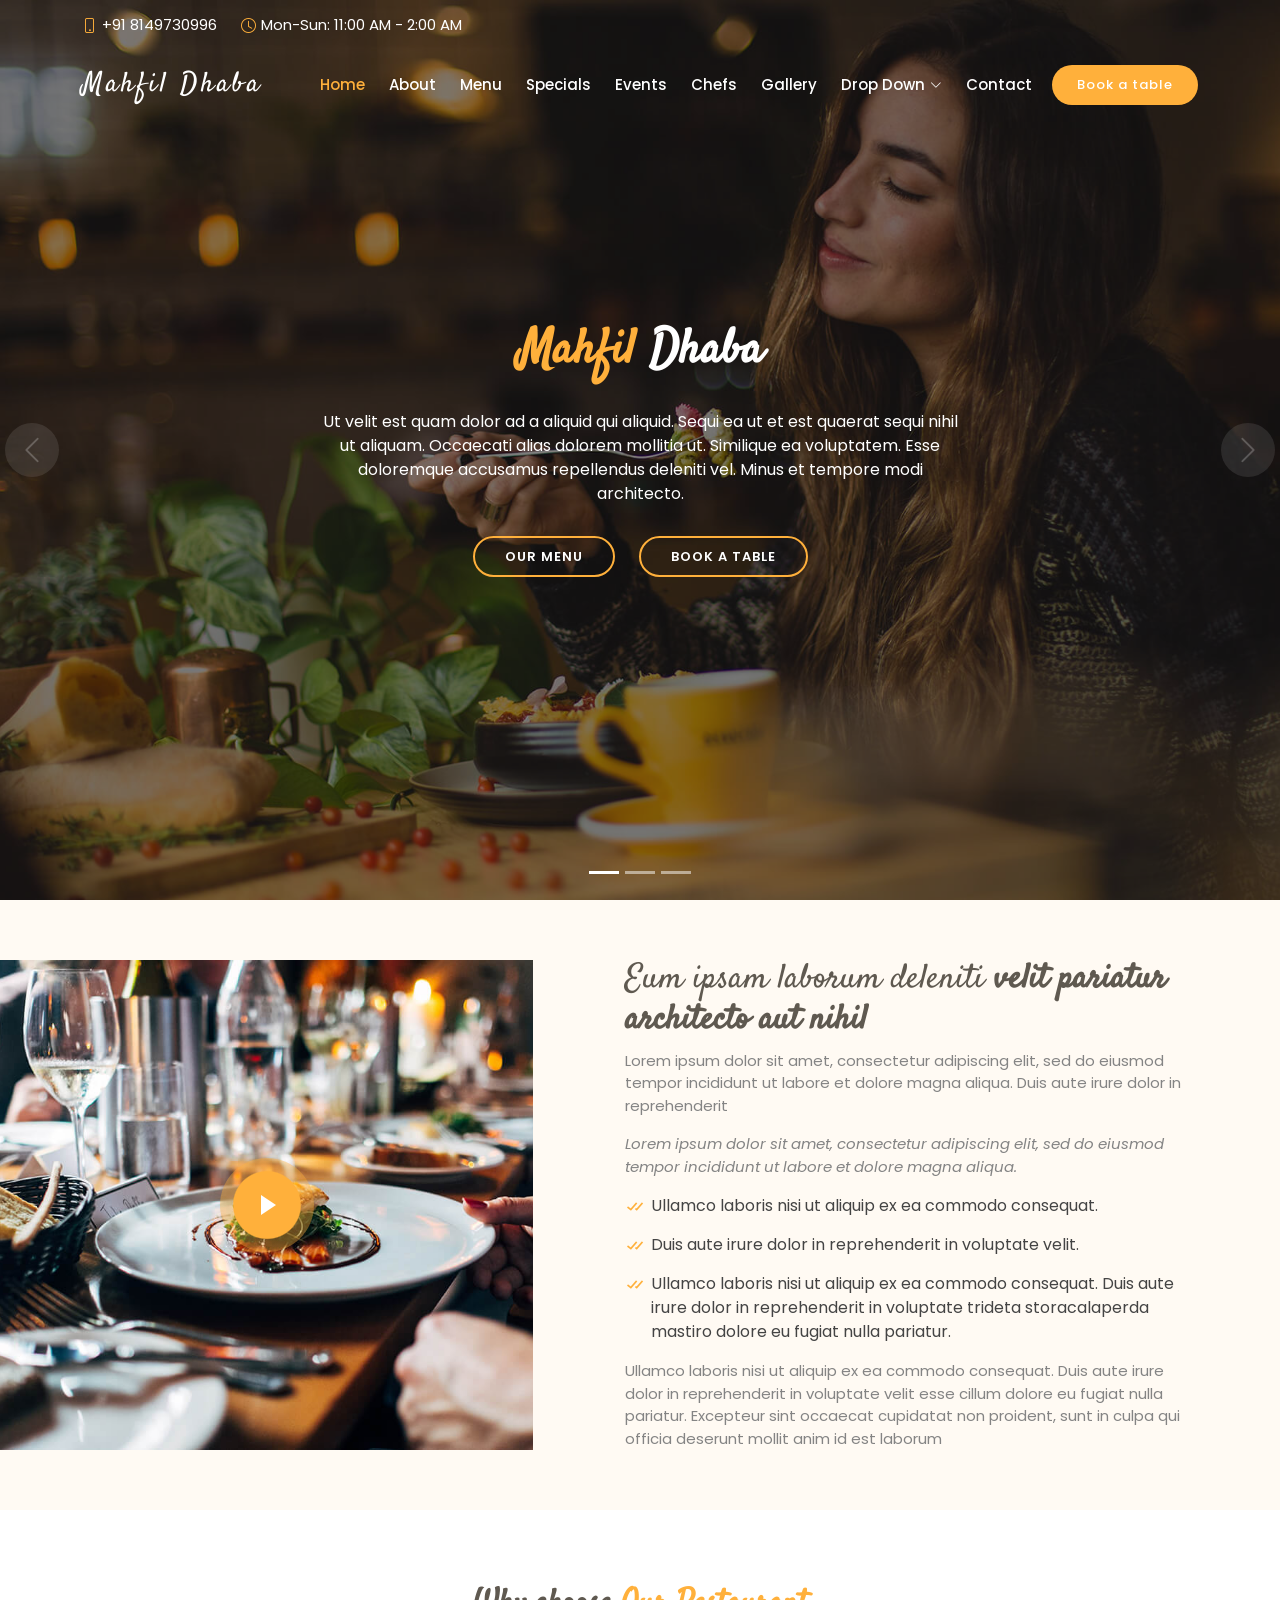
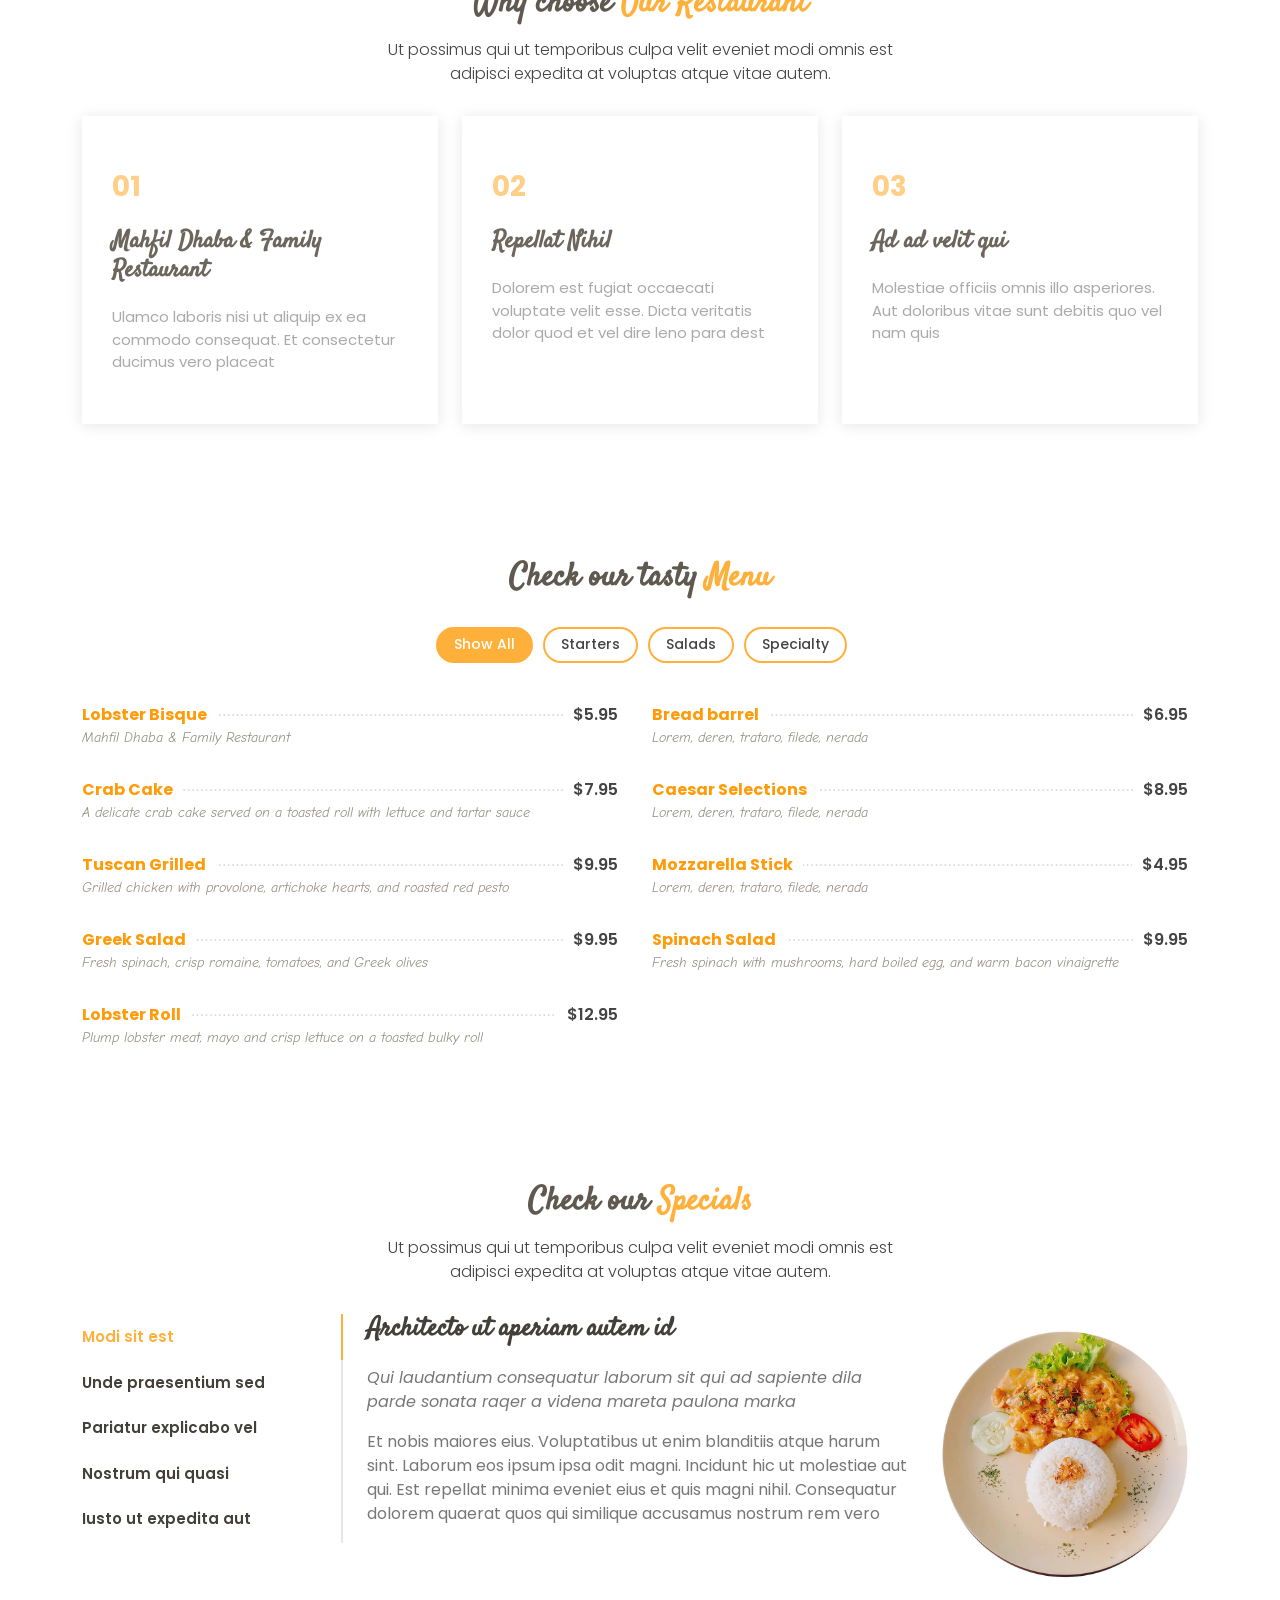
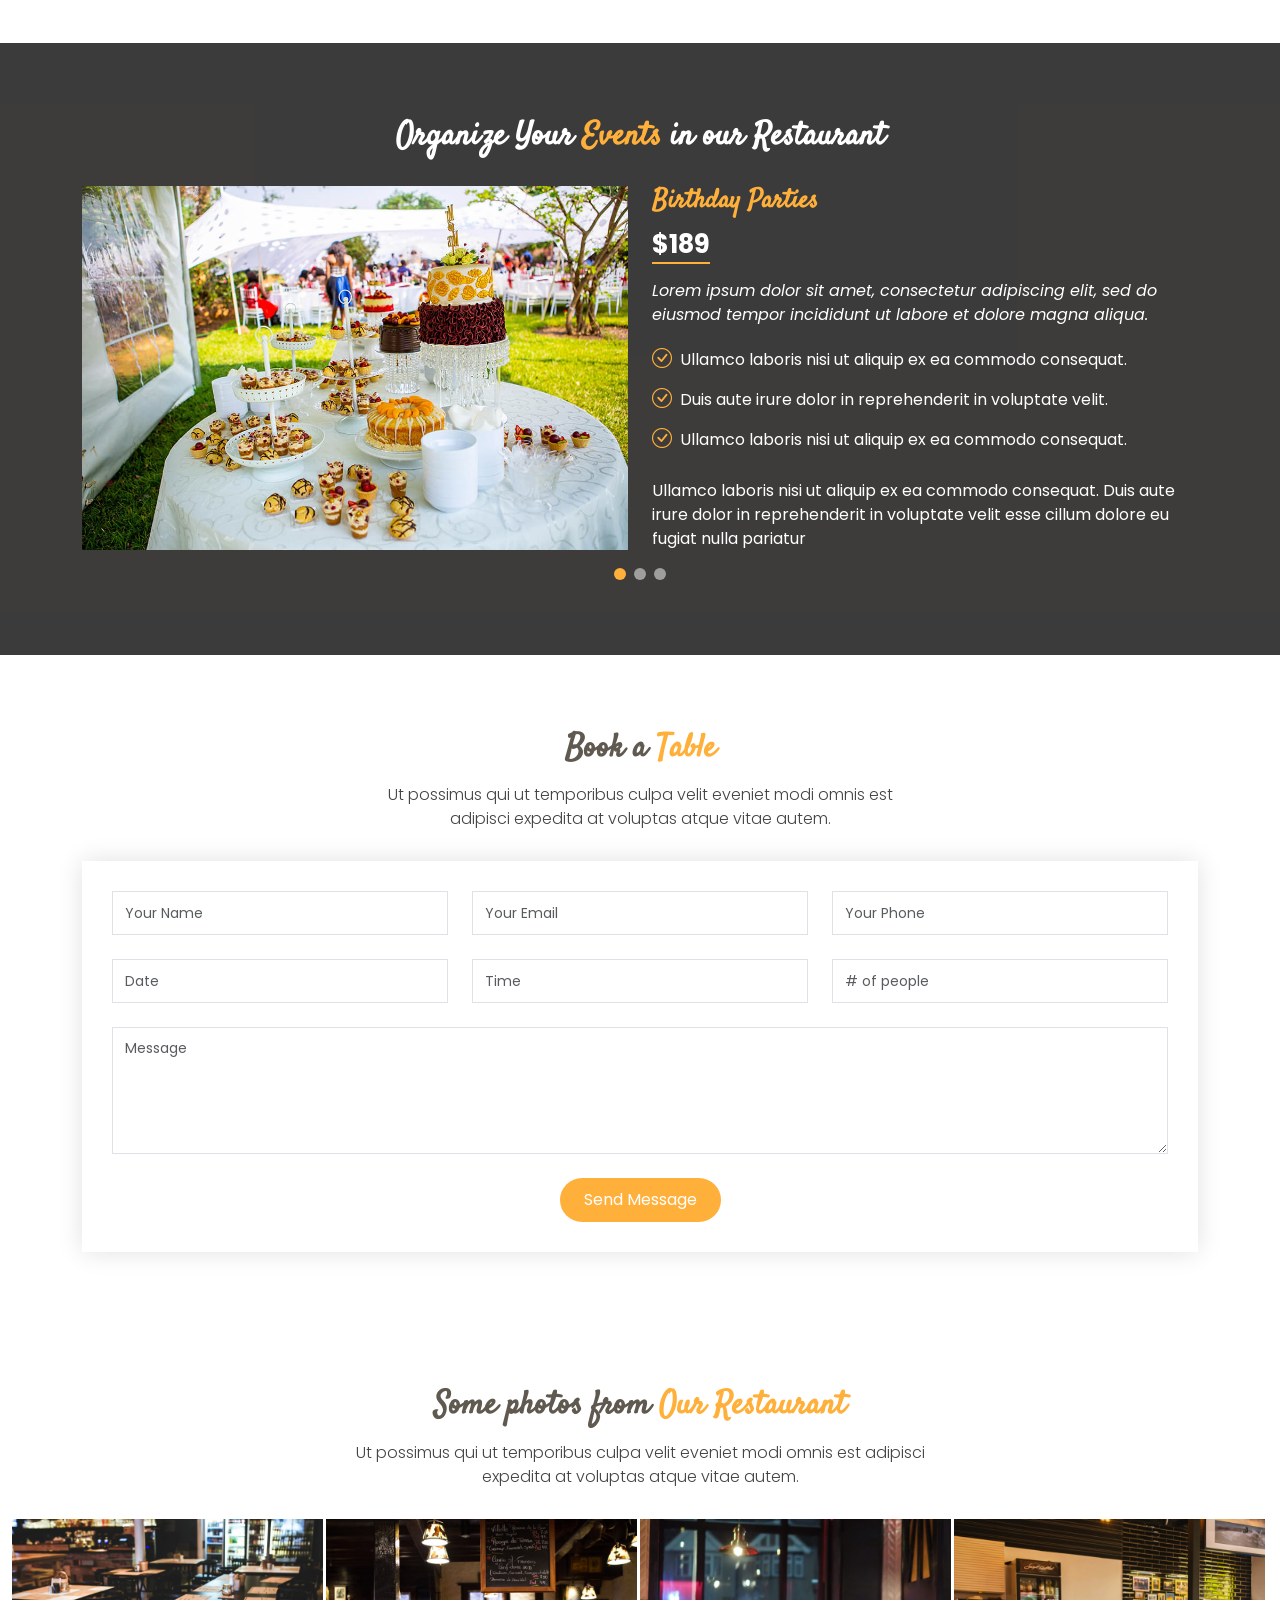
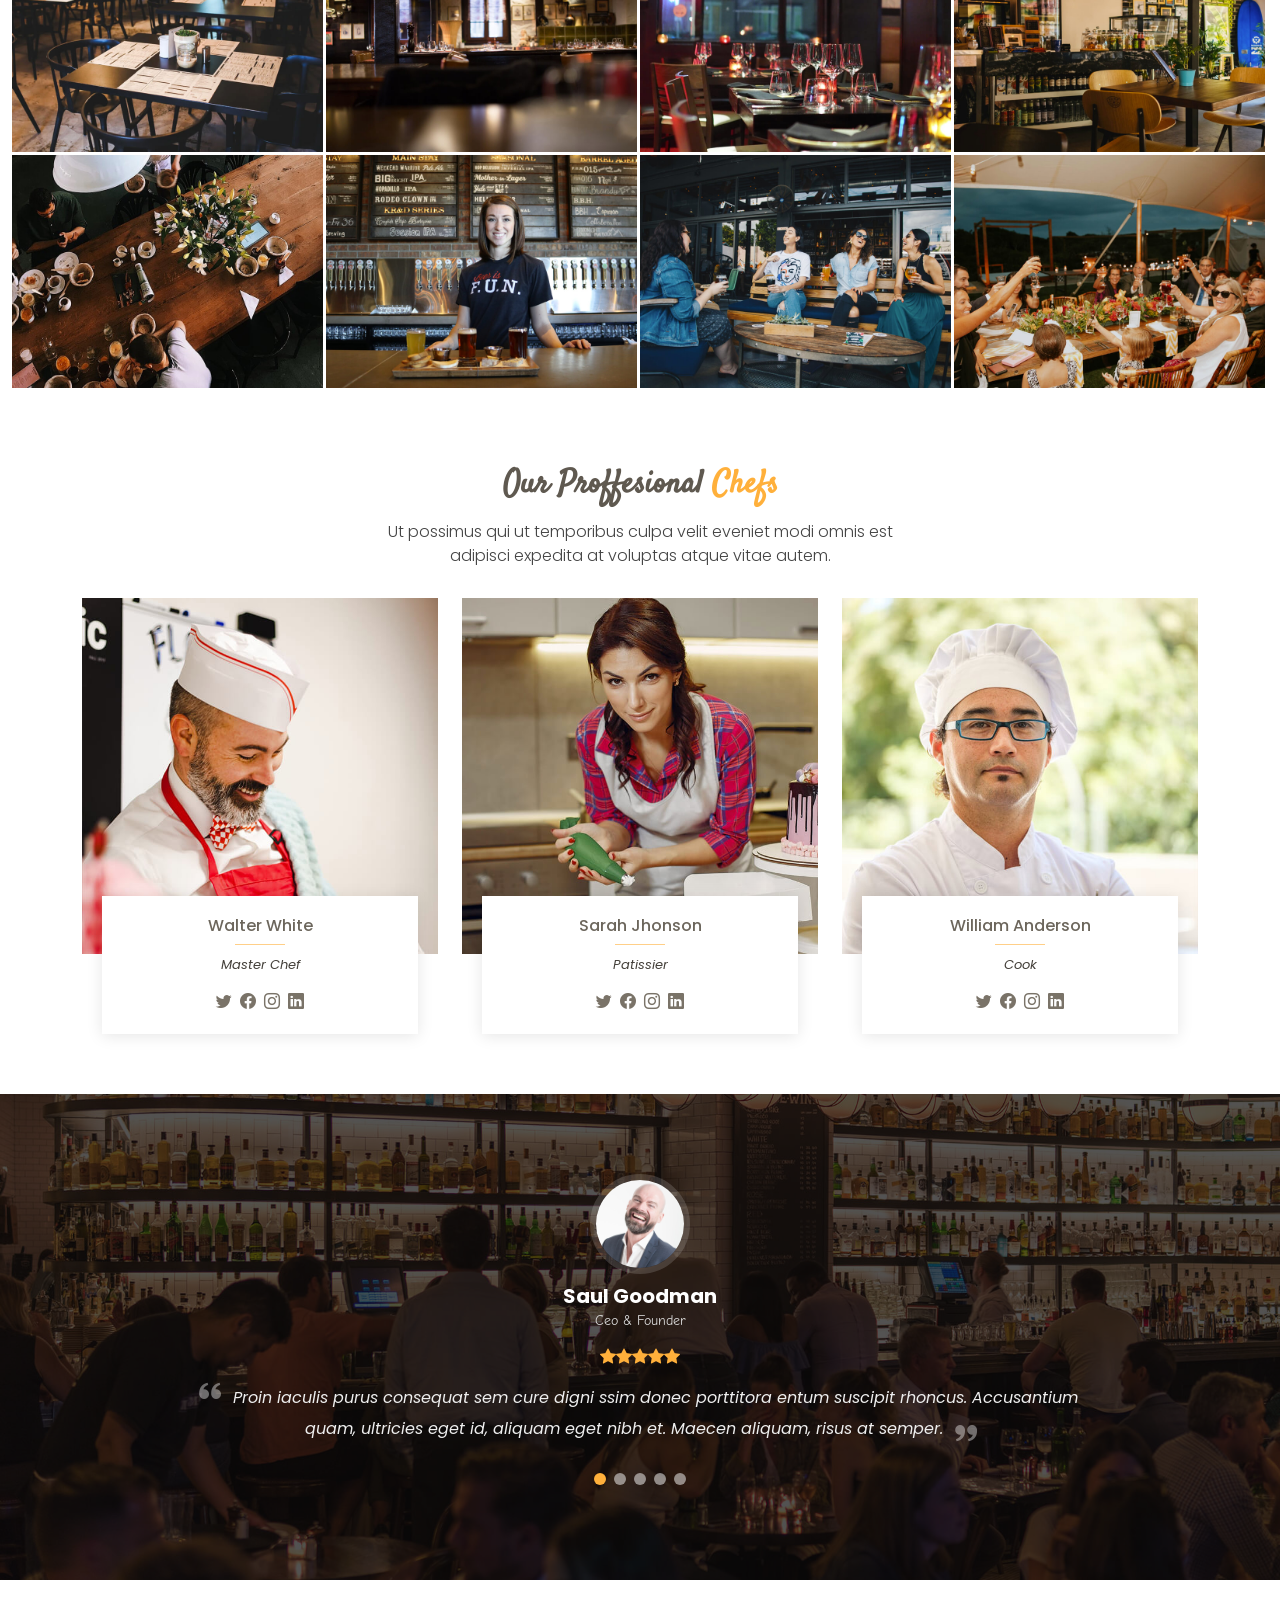
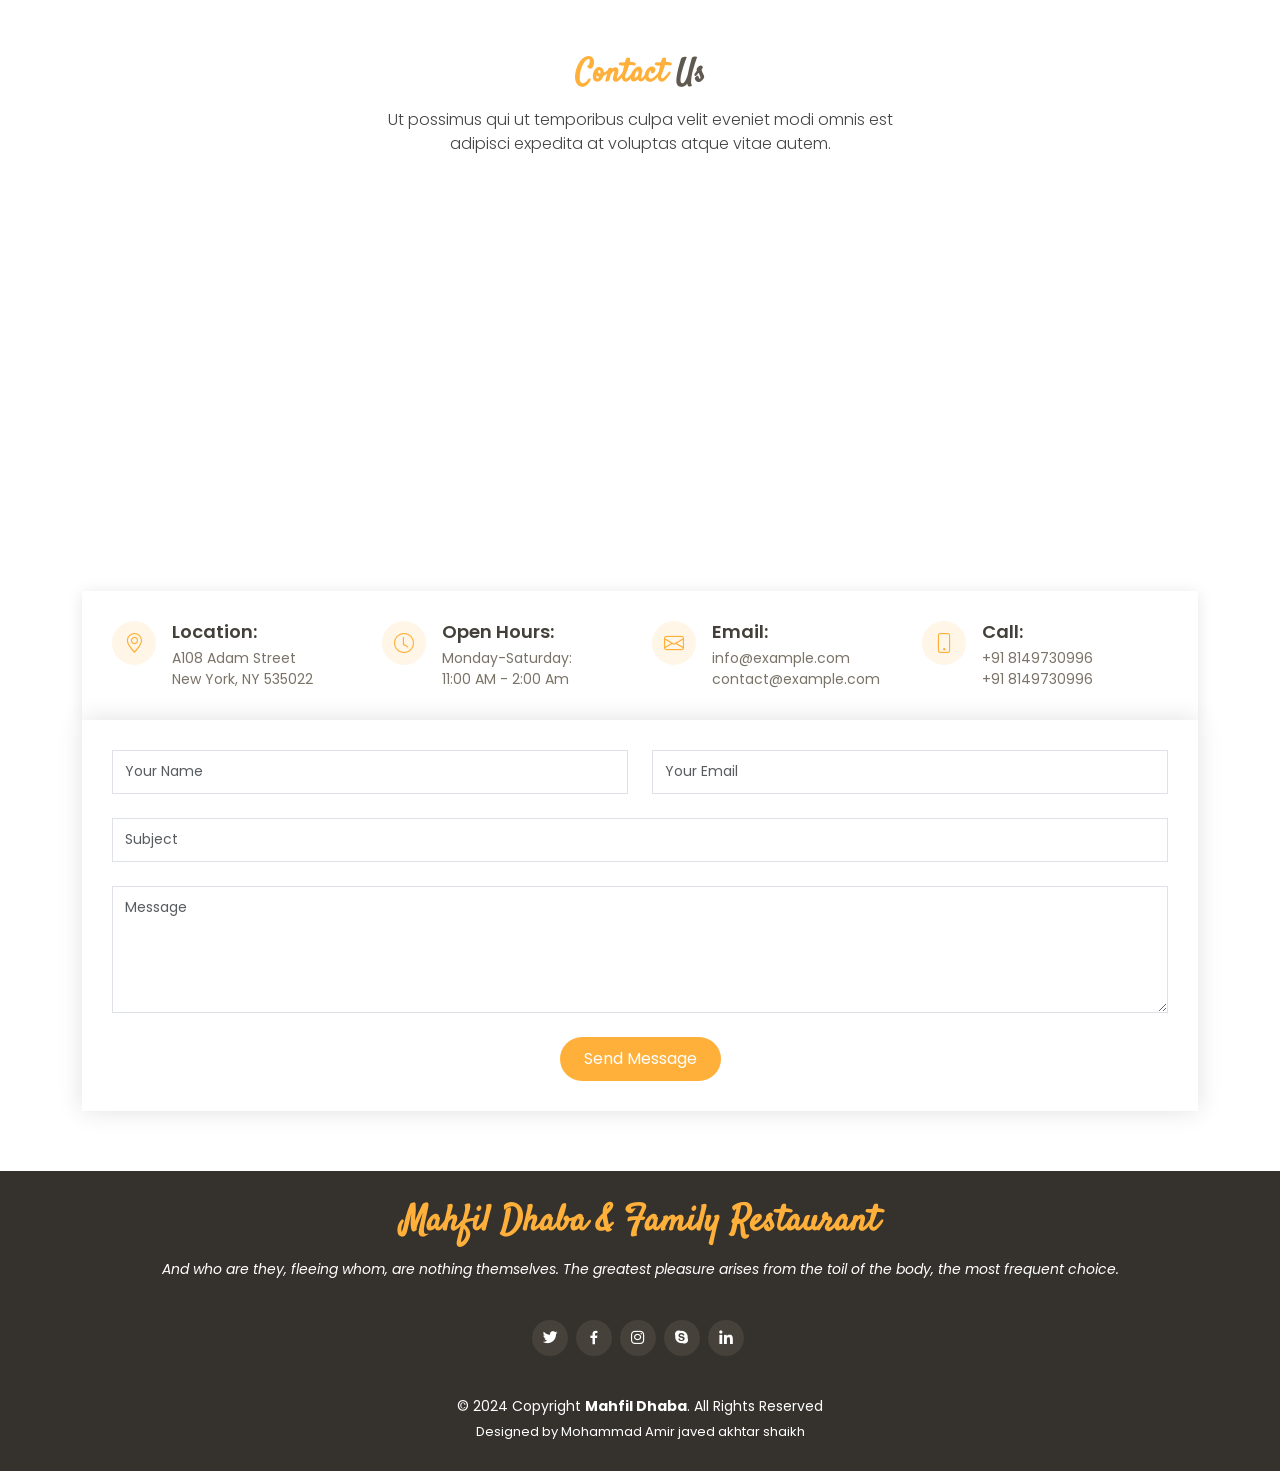
==== commit 4e33e0ae: "name change" ====
--- a/index.html
+++ b/index.html
@@ -105,7 +105,7 @@
           <div class="carousel-item active" style="background-image: url(assets/img/slide/slide-1.jpg);">
             <div class="carousel-container">
               <div class="carousel-content">
-                <h2 class="animate__animated animate__fadeInDown"><span>Zaika</span> dhaba</h2>
+                <h2 class="animate__animated animate__fadeInDown"><span>Mahfil </span> Dhaba</h2>
                 <p class="animate__animated animate__fadeInUp">Ut velit est quam dolor ad a aliquid qui aliquid. Sequi ea ut et est quaerat sequi nihil ut aliquam. Occaecati alias dolorem mollitia ut. Similique ea voluptatem. Esse doloremque accusamus repellendus deleniti vel. Minus et tempore modi architecto.</p>
                 <div>
                   <a href="#menu" class="btn-menu animate__animated animate__fadeInUp scrollto">Our Menu</a>
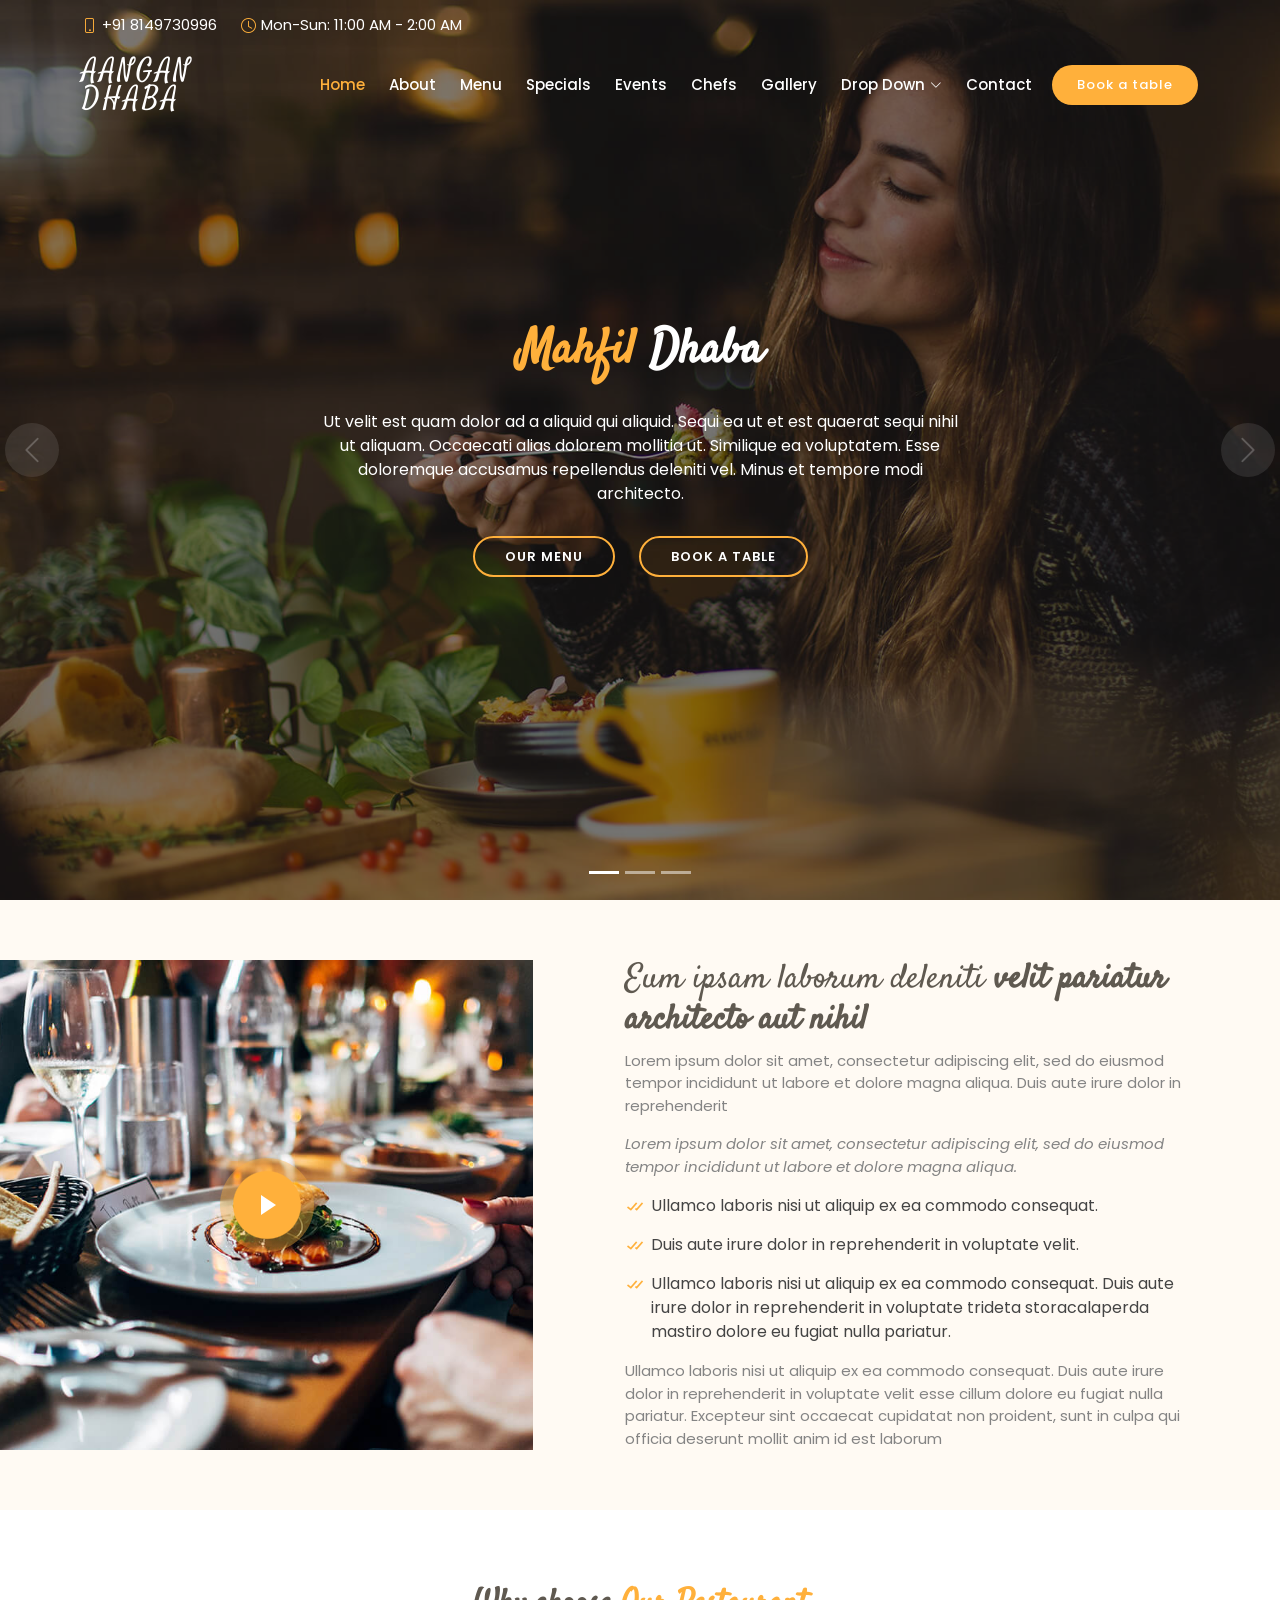
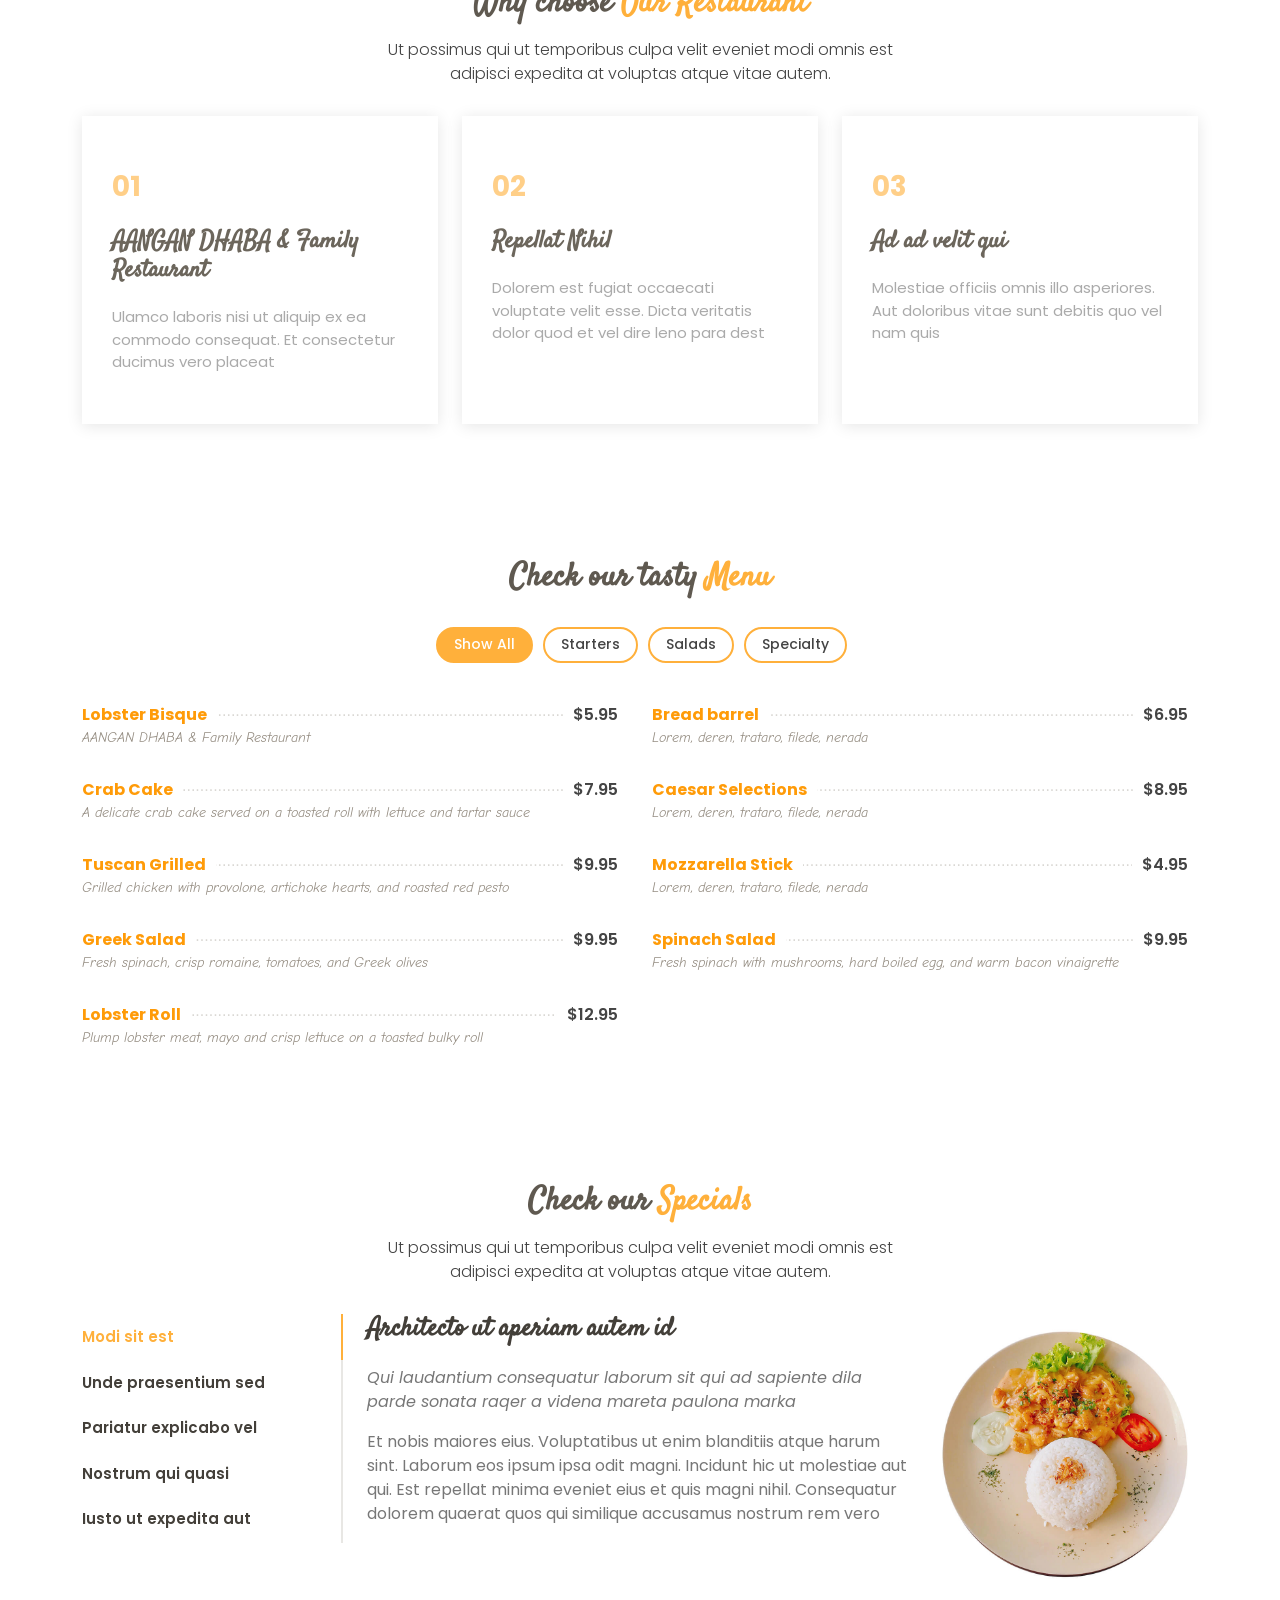
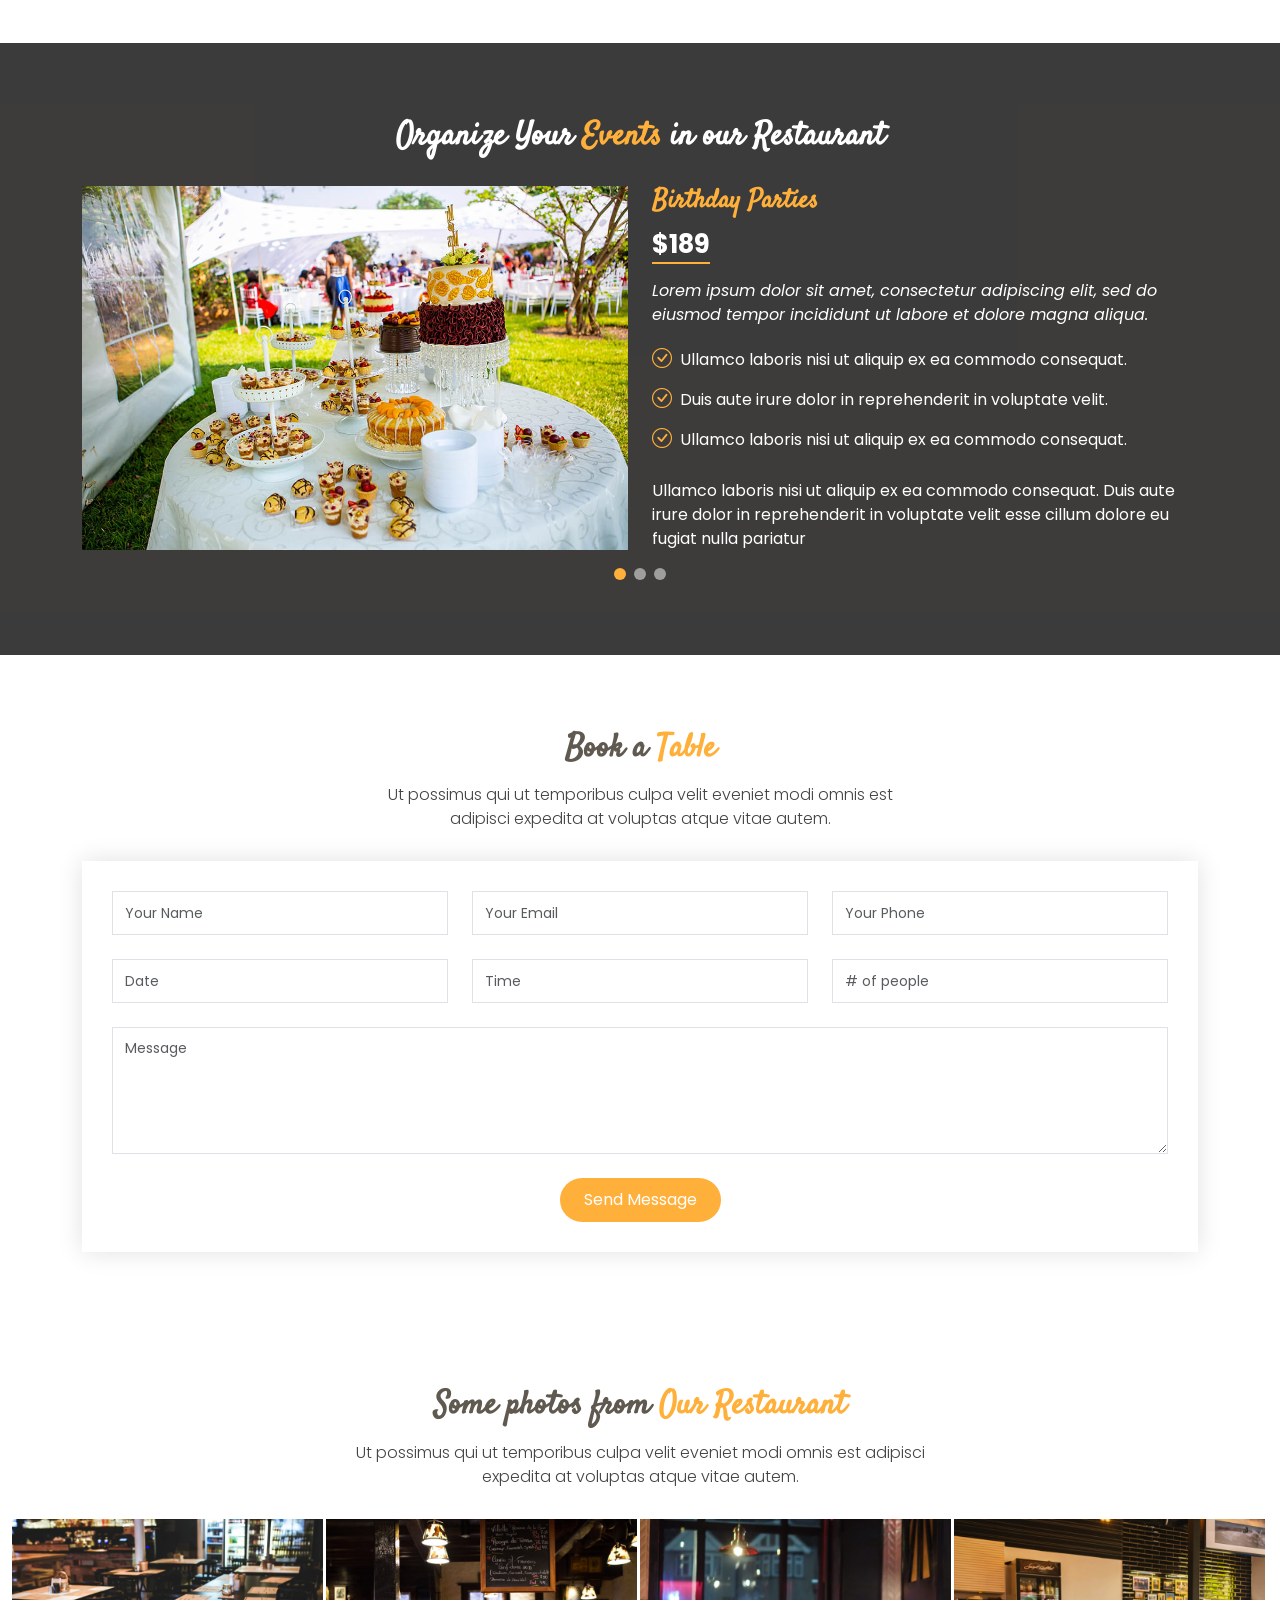
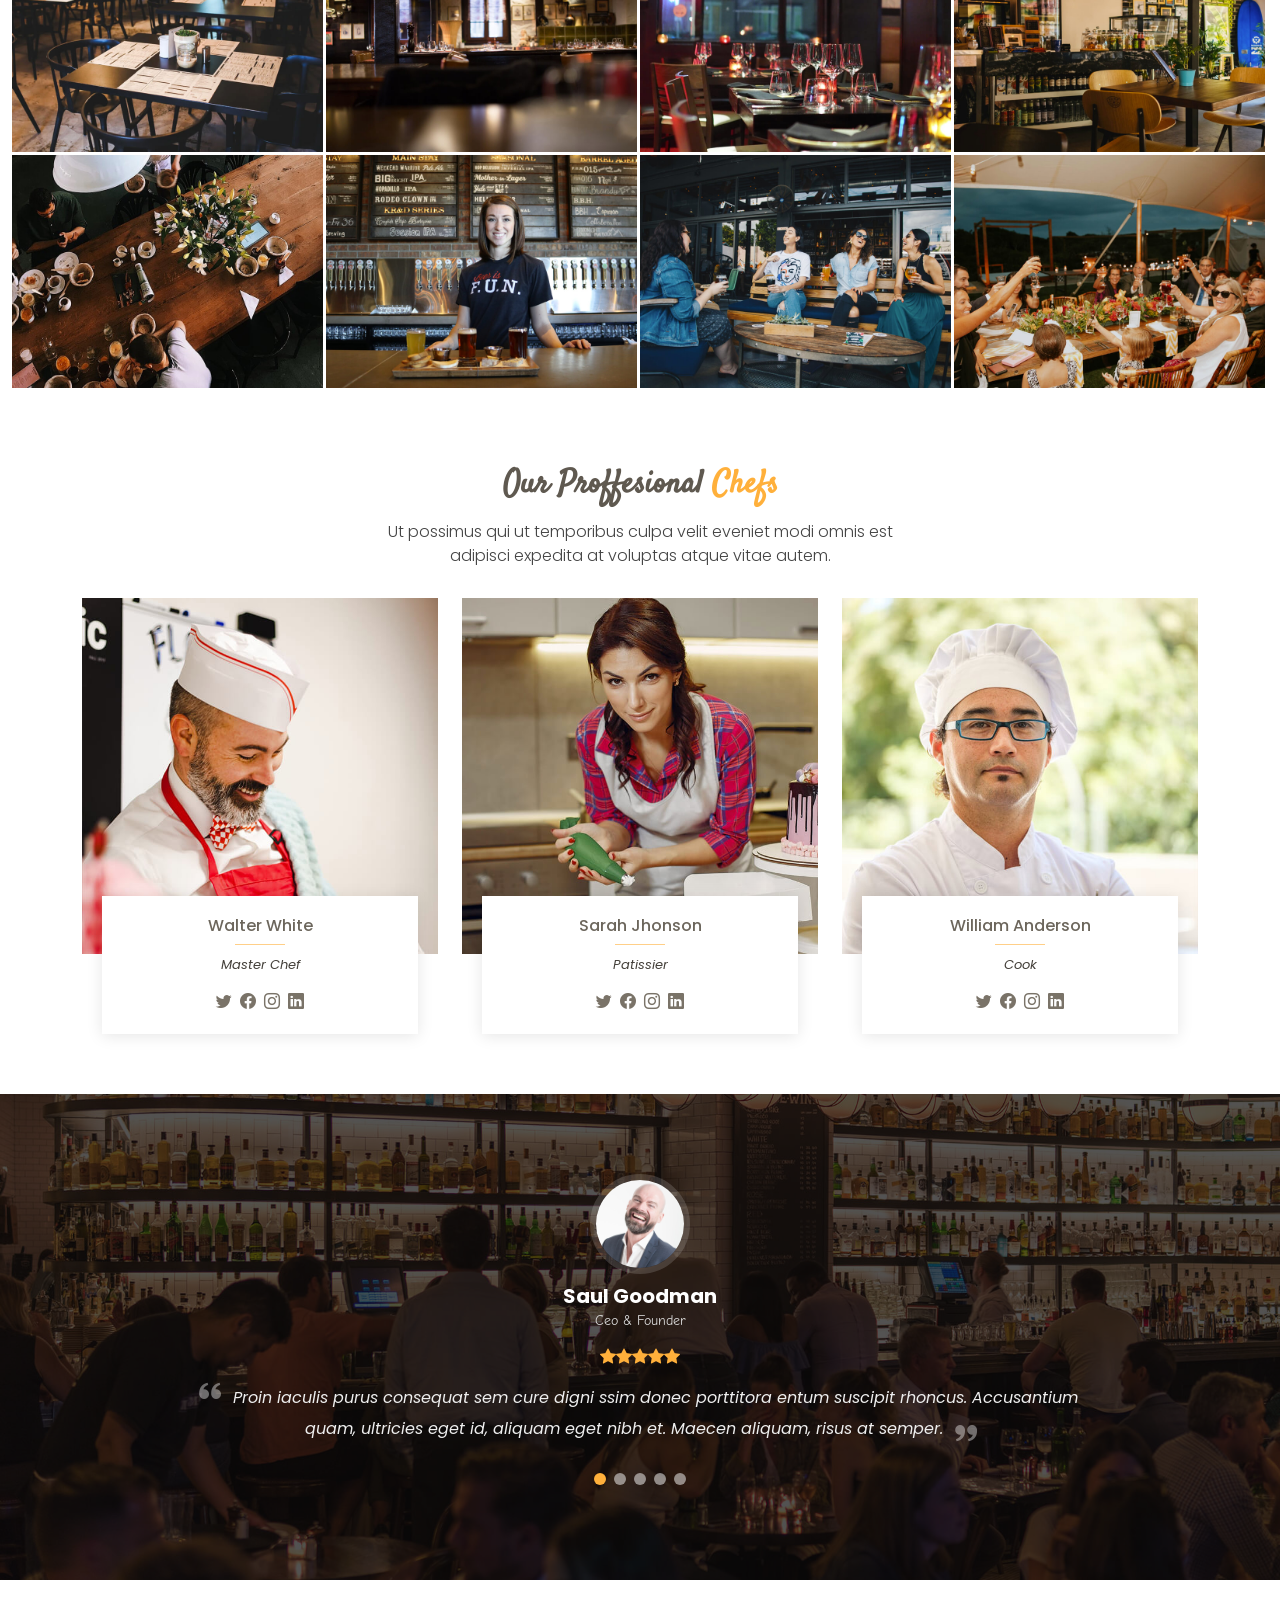
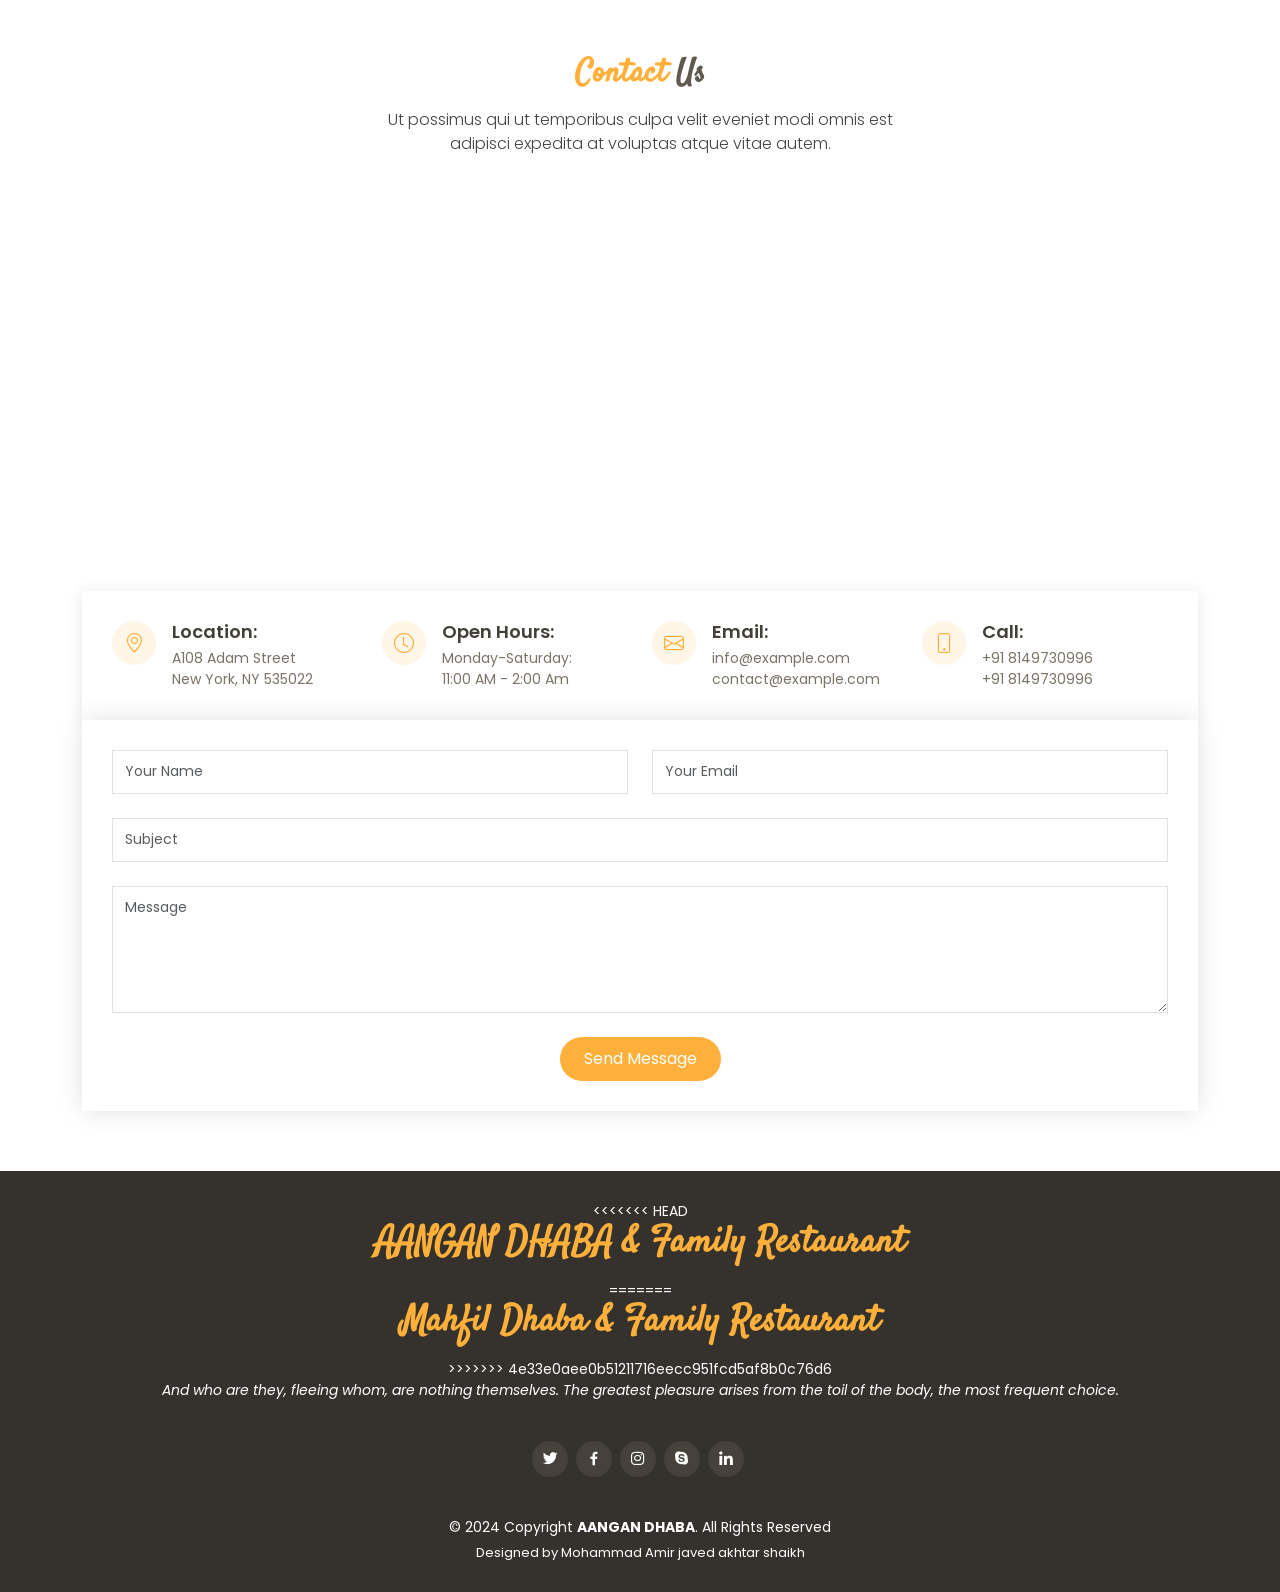
==== commit 5b1ed07d: "Merge branch 'Mahfil-Dhaba' of github.com:Shaikh-Amir777/my-Delicious into agan_dhaba" ====
--- a/index.html
+++ b/index.html
@@ -5,7 +5,7 @@
   <meta charset="utf-8">
   <meta content="width=device-width, initial-scale=1.0" name="viewport">
 
-  <title>Mahfil Dhaba</title>
+  <title>AANGAN DHABA</title>
   <meta content="" name="description">
   <meta content="" name="keywords">
 
@@ -28,8 +28,8 @@
   <link href="assets/css/style.css" rel="stylesheet">
 
   <!-- =======================================================
-  * Template Name: Mahfil Dhaba
-  * Template URL: https://bootstrapmade.com/Mahfil Dhaba-free-restaurant-bootstrap-theme/
+  * Template Name: AANGAN DHABA
+  * Template URL: https://bootstrapmade.com/AANGAN DHABA-free-restaurant-bootstrap-theme/
   * Updated: Mar 17 2024 with Bootstrap v5.3.3
   * Author: BootstrapMade.com
   * License: https://bootstrapmade.com/license/
@@ -51,7 +51,7 @@
     <div class="container-fluid container-xl d-flex align-items-center justify-content-between">
 
       <div class="logo me-auto">
-        <h1><a href="index.html">Mahfil Dhaba</a></h1>
+        <h1><a href="index.html">AANGAN DHABA</a></h1>
         <!-- Uncomment below if you prefer to use an image logo -->
         <!-- <a href="index.html"><img src="assets/img/logo.png" alt="" class="img-fluid"></a>-->
       </div>
@@ -119,7 +119,7 @@
           <div class="carousel-item" style="background-image: url(assets/img/slide/slide-2.jpg);">
             <div class="carousel-container">
               <div class="carousel-content">
-                <h2 class="animate__animated animate__fadeInDown">Mahfil Dhaba & Family Restaurant</h2>
+                <h2 class="animate__animated animate__fadeInDown">AANGAN DHABA & Family Restaurant</h2>
                 <p class="animate__animated animate__fadeInUp">Ut velit est quam dolor ad a aliquid qui aliquid. Sequi ea ut et est quaerat sequi nihil ut aliquam. Occaecati alias dolorem mollitia ut. Similique ea voluptatem. Esse doloremque accusamus repellendus deleniti vel. Minus et tempore modi architecto.</p>
                 <div>
                   <a href="#menu" class="btn-menu animate__animated animate__fadeInUp scrollto">Our Menu</a>
@@ -213,7 +213,7 @@
           <div class="col-lg-4">
             <div class="box">
               <span>01</span>
-              <h4>Mahfil Dhaba & Family Restaurant</h4>
+              <h4>AANGAN DHABA & Family Restaurant</h4>
               <p>Ulamco laboris nisi ut aliquip ex ea commodo consequat. Et consectetur ducimus vero placeat</p>
             </div>
           </div>
@@ -265,7 +265,7 @@
               <a href="#">Lobster Bisque</a><span>$5.95</span>
             </div>
             <div class="menu-ingredients">
-              Mahfil Dhaba & Family Restaurant
+              AANGAN DHABA & Family Restaurant
             </div>
           </div>
 
@@ -907,7 +907,11 @@
   <!-- ======= Footer ======= -->
   <footer id="footer">
     <div class="container">
+<<<<<<< HEAD
+      <h3>AANGAN DHABA & Family Restaurant</h3>
+=======
       <h3>Mahfil Dhaba & Family Restaurant</h3>
+>>>>>>> 4e33e0aee0b51211716eecc951fcd5af8b0c76d6
       <p>And who are they, fleeing whom, are nothing themselves. The greatest pleasure arises from the toil of the body, the most frequent choice.</p>
       <div class="social-links">
         <a href="#" class="twitter"><i class="bx bxl-twitter"></i></a>
@@ -917,13 +921,13 @@
         <a href="#" class="linkedin"><i class="bx bxl-linkedin"></i></a>
       </div>
       <div class="copyright">
-        &copy; 2024 Copyright <strong><span>Mahfil Dhaba</span></strong>. All Rights Reserved
+        &copy; 2024 Copyright <strong><span>AANGAN DHABA</span></strong>. All Rights Reserved
       </div>
       <div class="credits">
         <!-- All the links in the footer should remain intact. -->
         <!-- You can delete the links only if you purchased the pro version. -->
         <!-- Licensing information: https://bootstrapmade.com/license/ -->
-        <!-- Purchase the pro version with working PHP/AJAX contact form: https://bootstrapmade.com/Mahfil Dhaba-free-restaurant-bootstrap-theme/ -->
+        <!-- Purchase the pro version with working PHP/AJAX contact form: https://bootstrapmade.com/AANGAN DHABA-free-restaurant-bootstrap-theme/ -->
         Designed by <a  >
         <!-- href="https://bootstrapmade.com/" -->
        
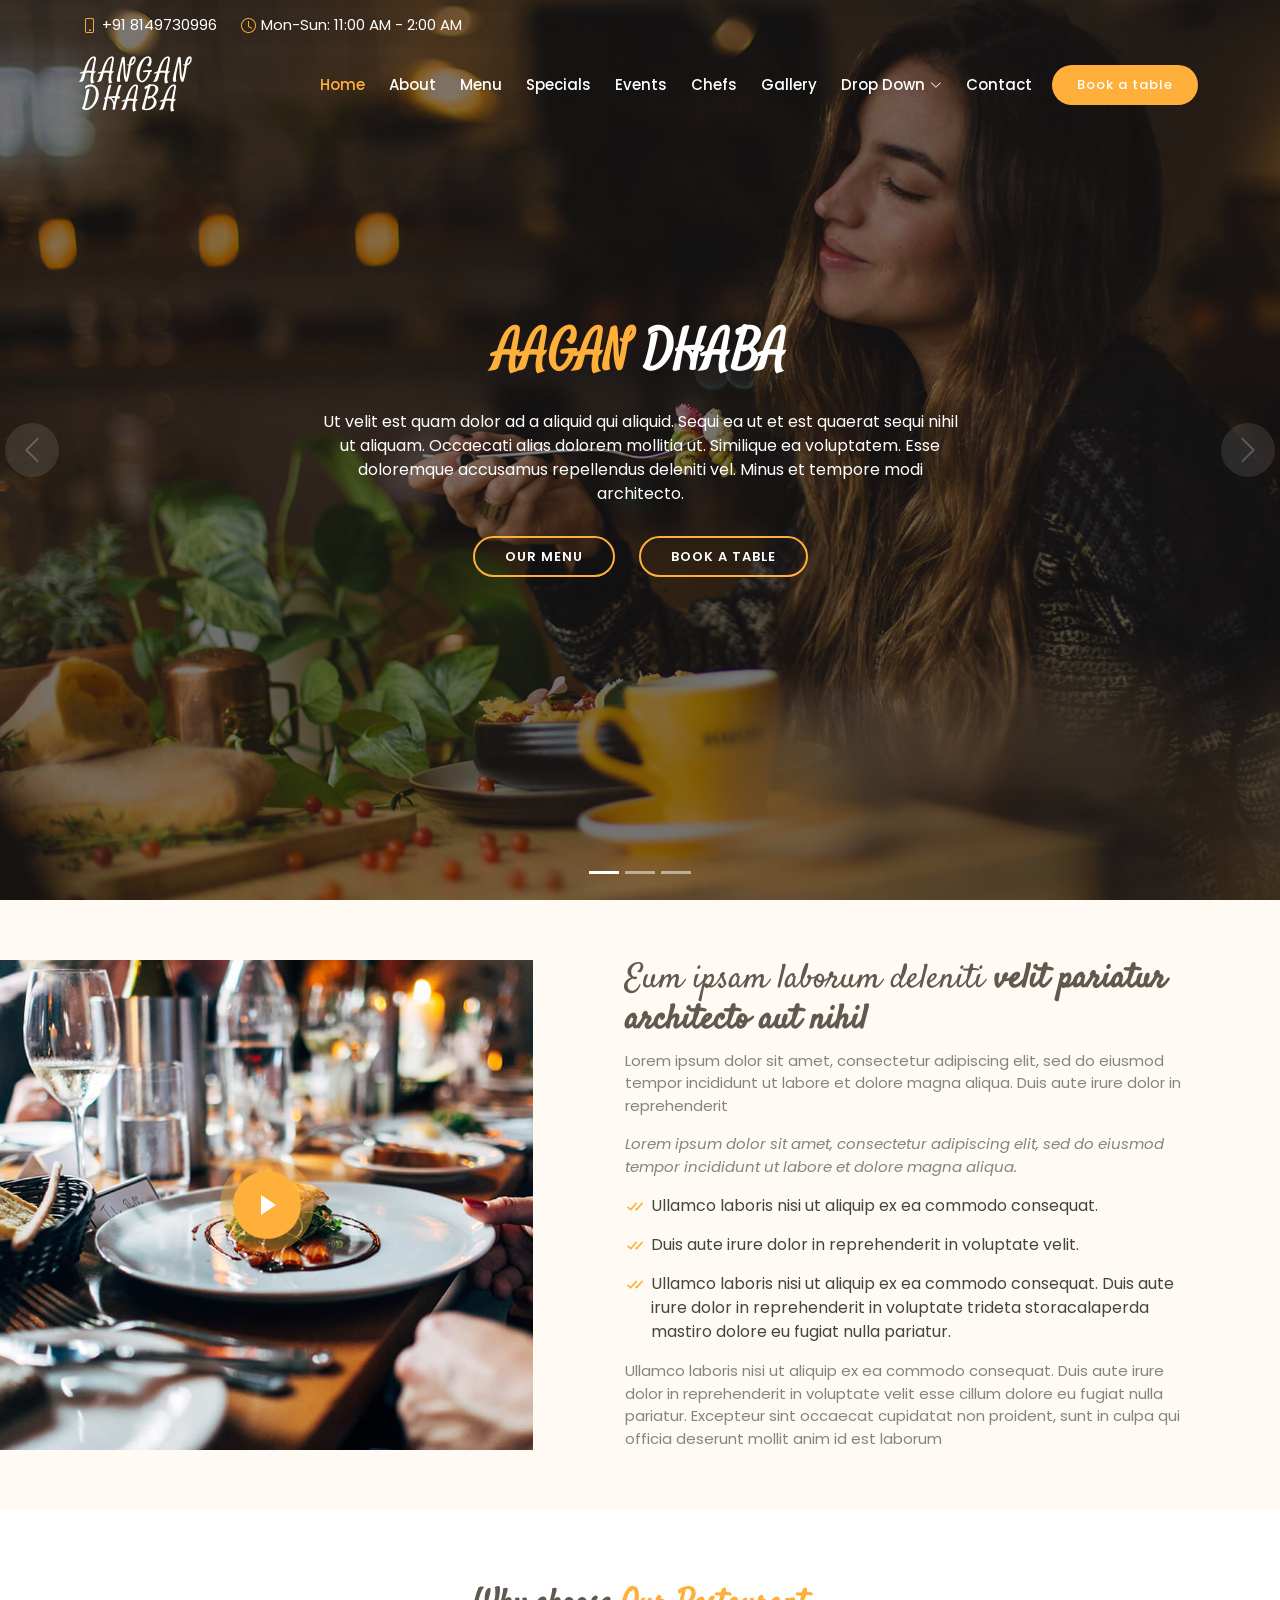
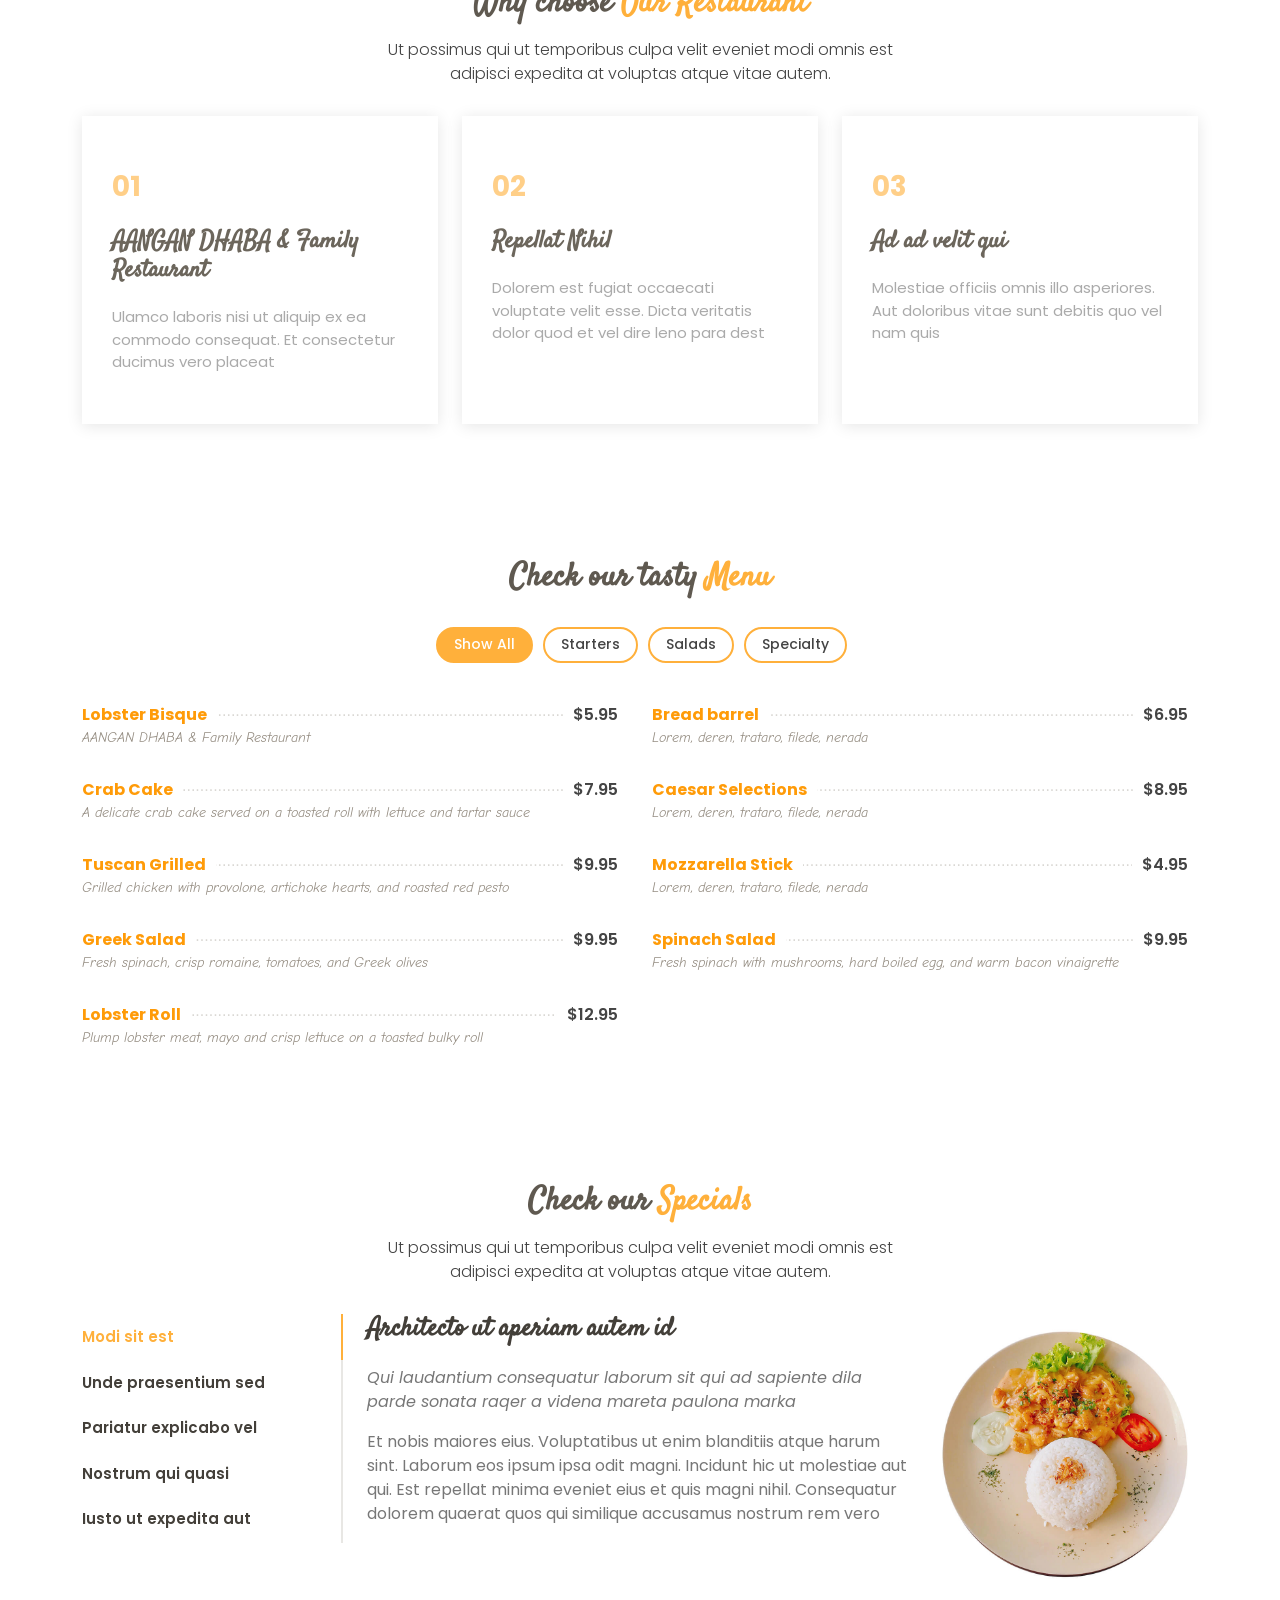
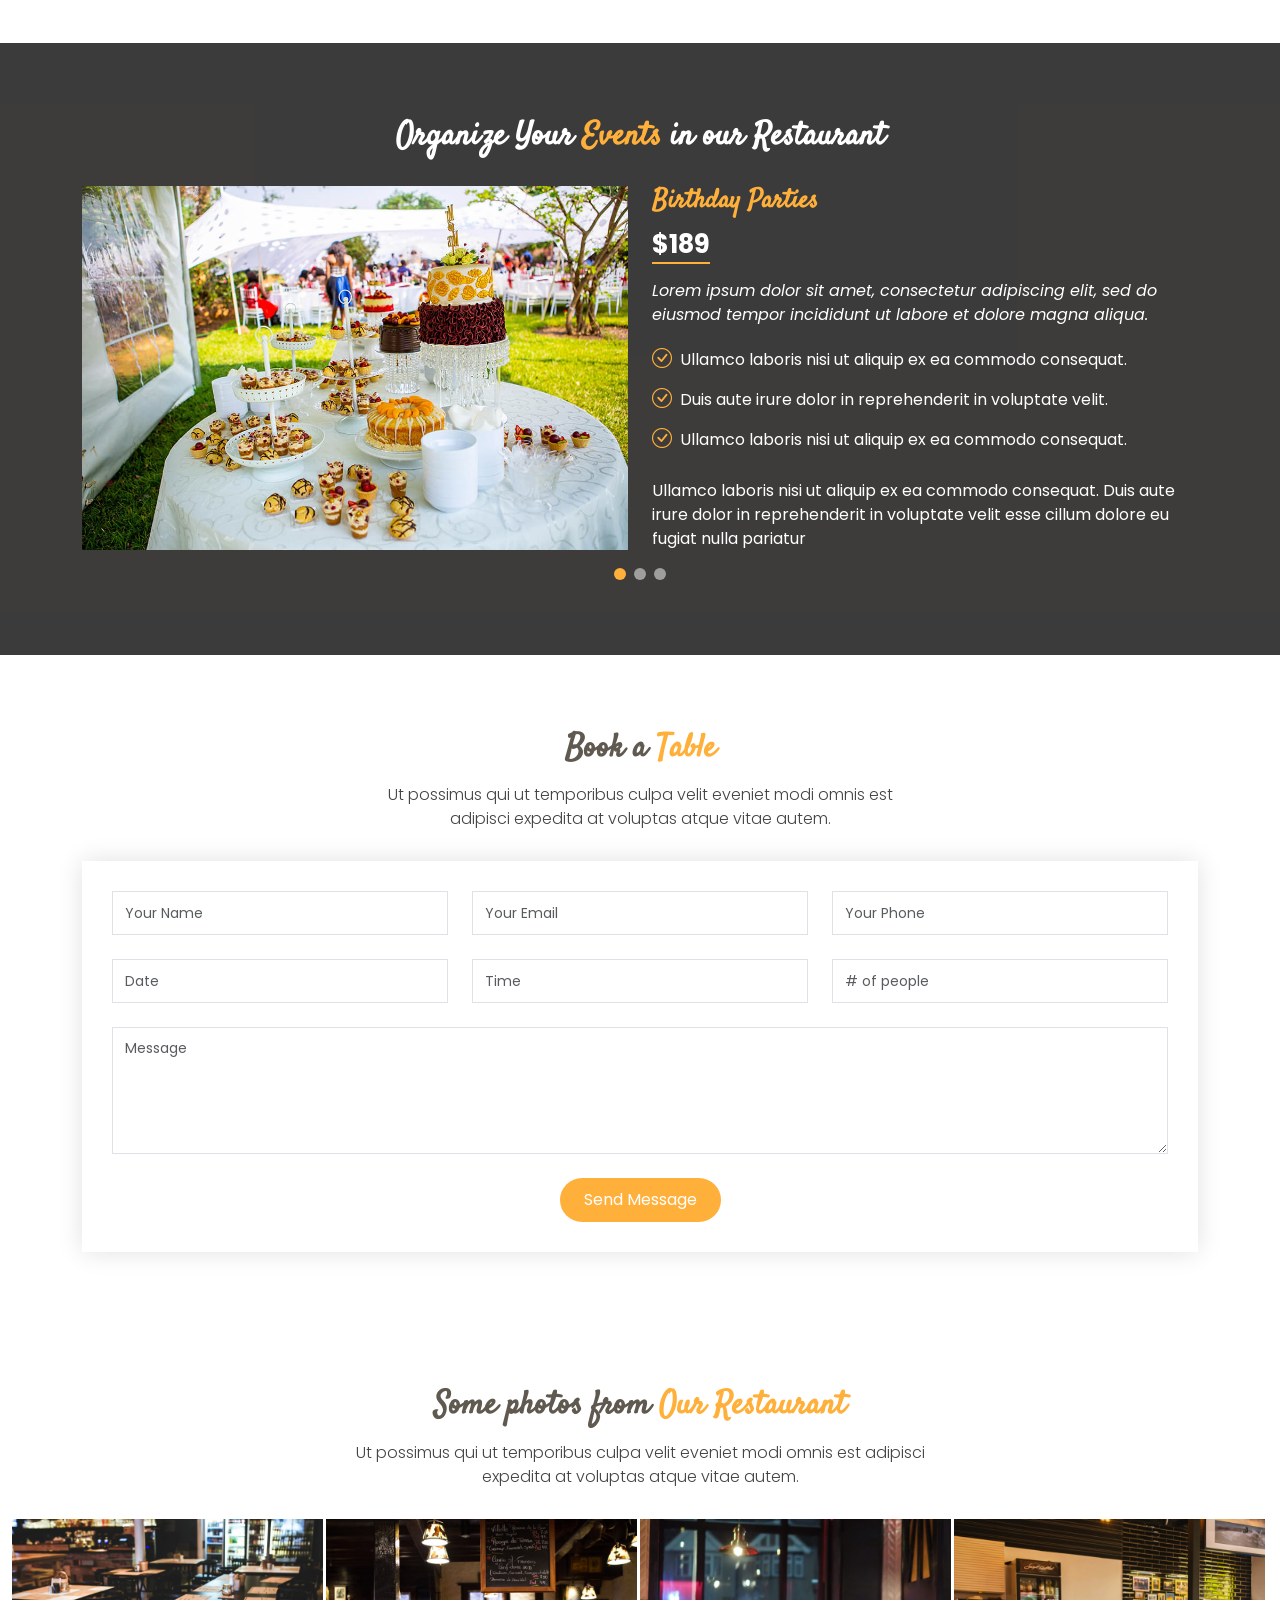
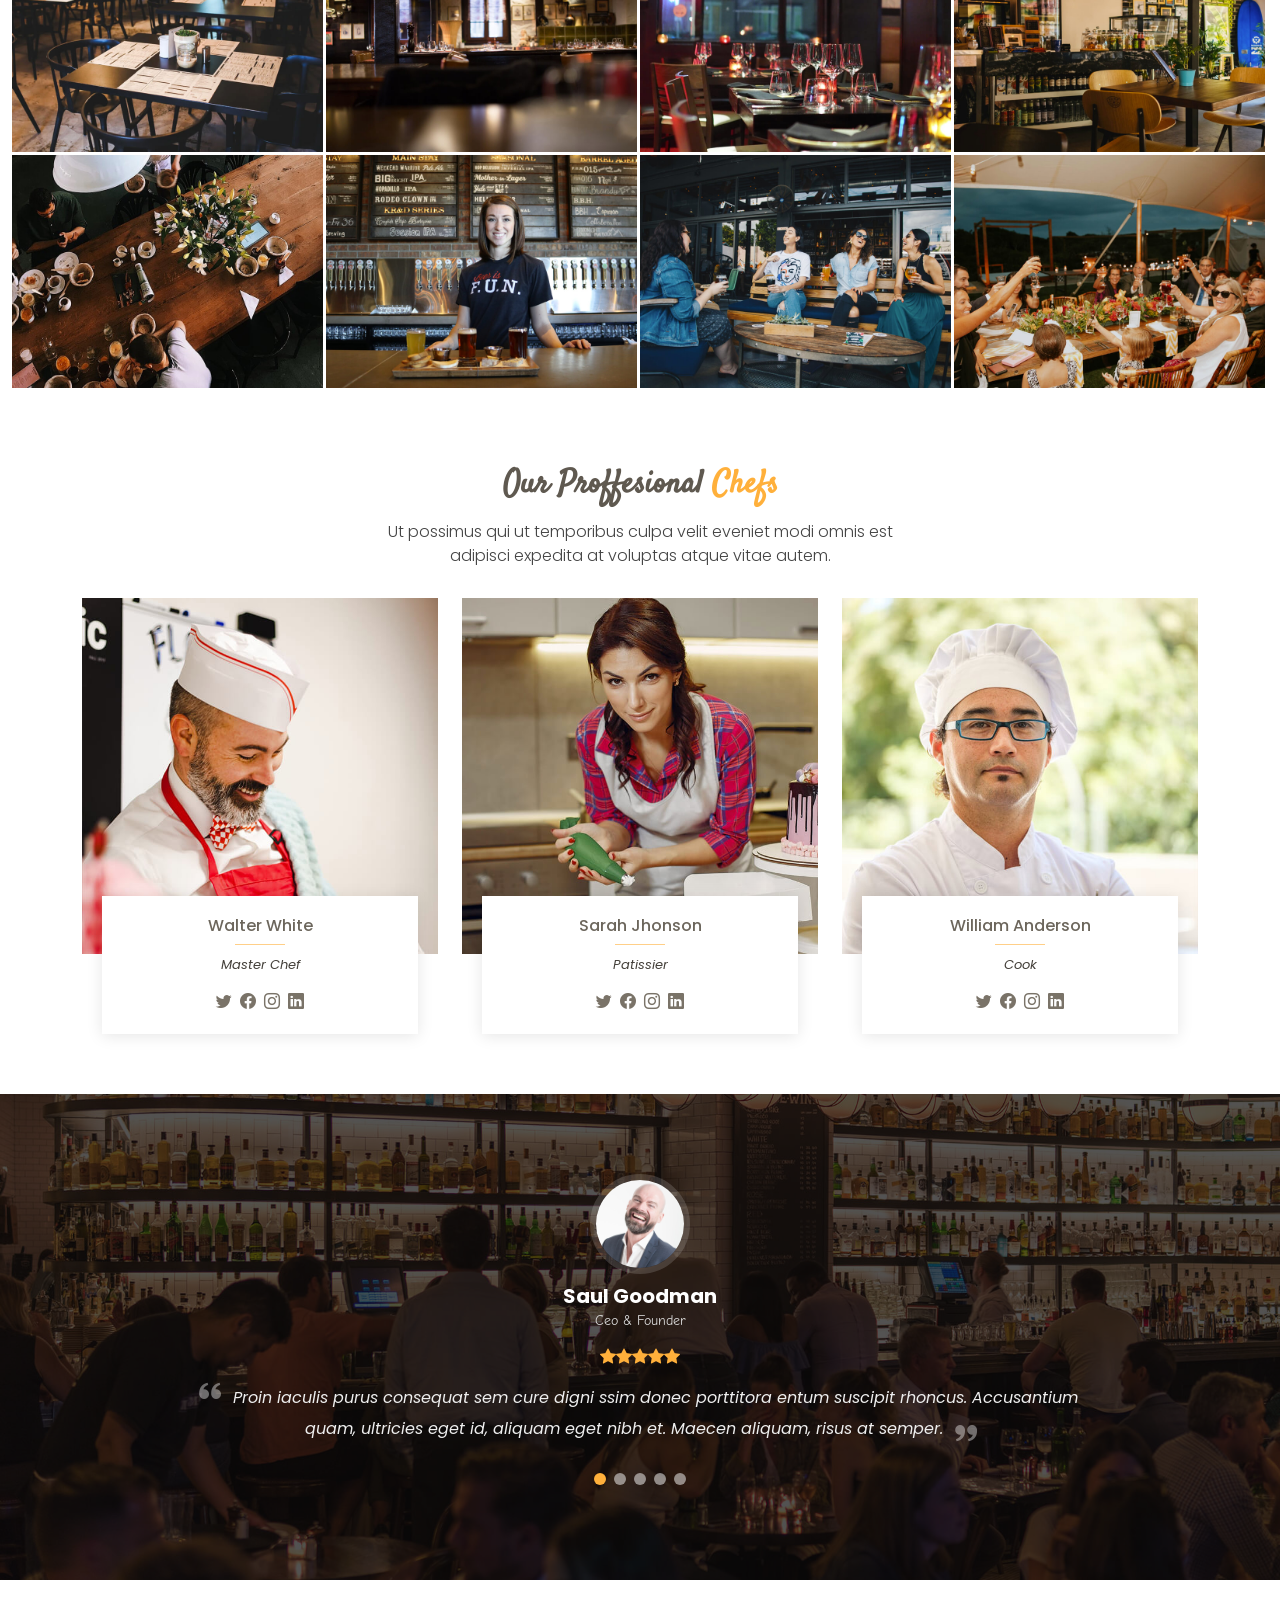
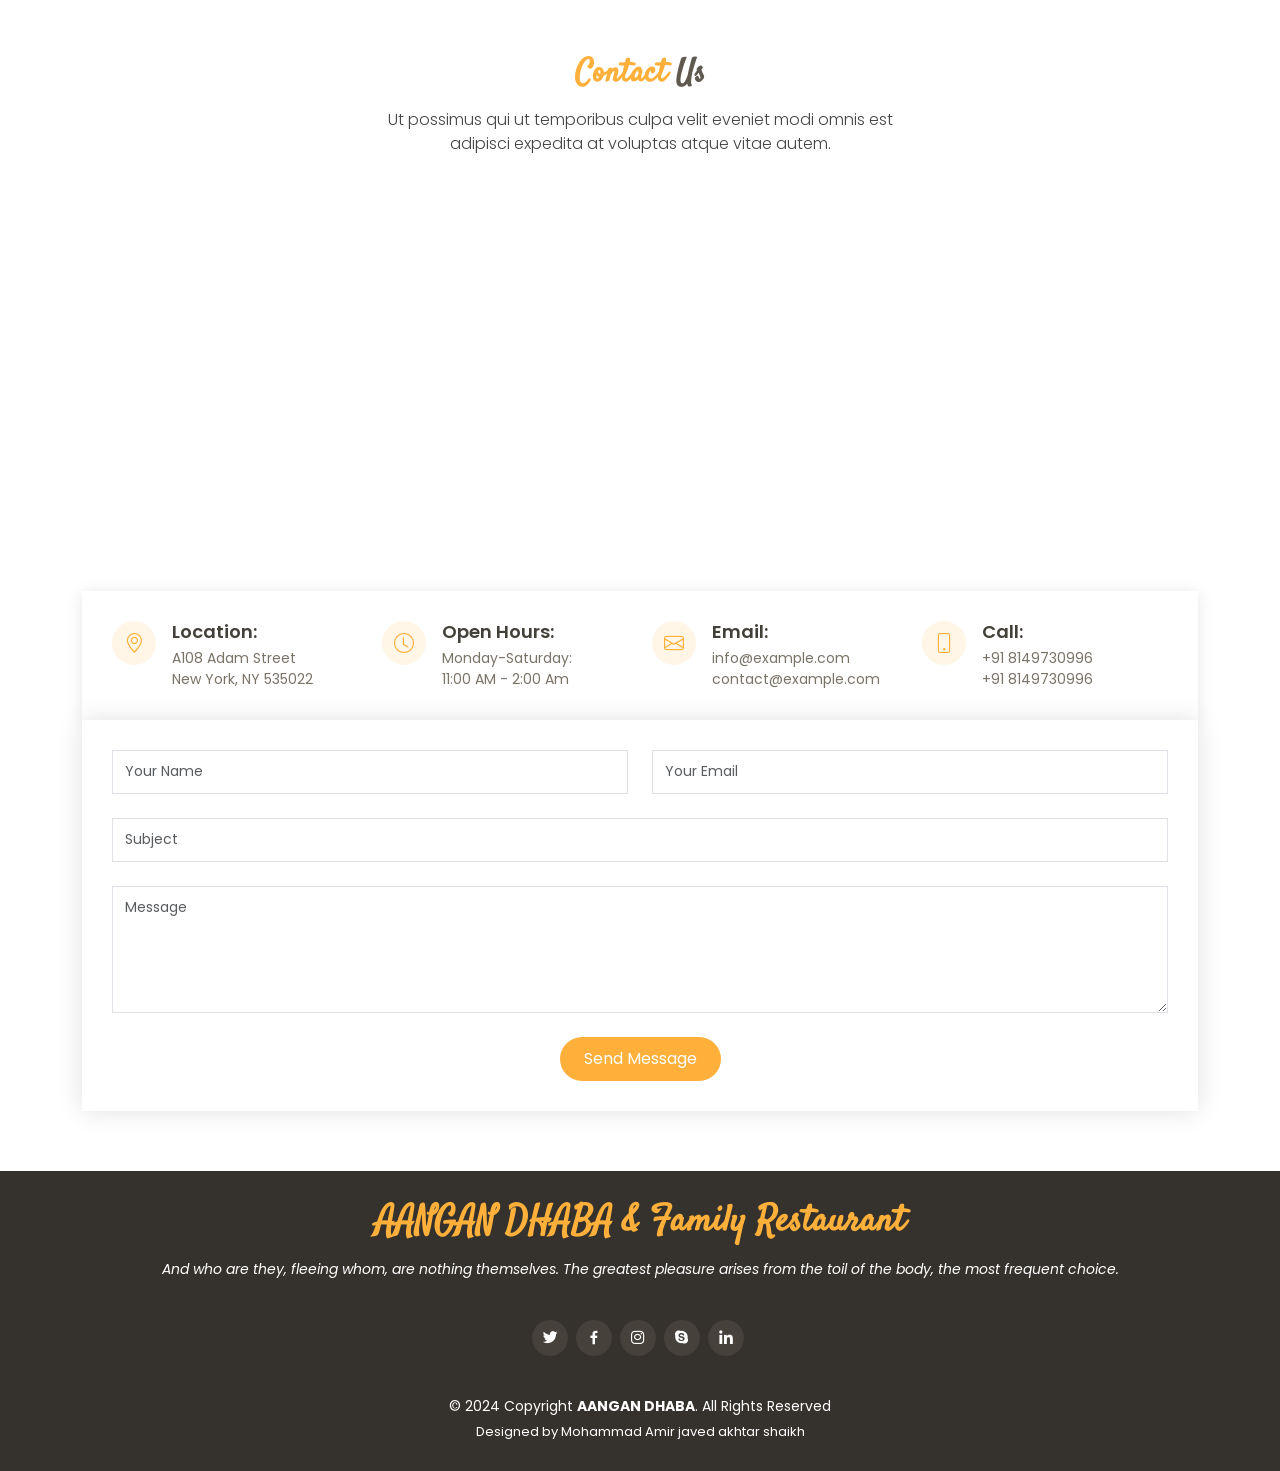
==== commit 7b76bafe: "NAME CHANGES" ====
--- a/index.html
+++ b/index.html
@@ -105,7 +105,7 @@
           <div class="carousel-item active" style="background-image: url(assets/img/slide/slide-1.jpg);">
             <div class="carousel-container">
               <div class="carousel-content">
-                <h2 class="animate__animated animate__fadeInDown"><span>Mahfil </span> Dhaba</h2>
+                <h2 class="animate__animated animate__fadeInDown"><span>AAGAN </span> DHABA</h2>
                 <p class="animate__animated animate__fadeInUp">Ut velit est quam dolor ad a aliquid qui aliquid. Sequi ea ut et est quaerat sequi nihil ut aliquam. Occaecati alias dolorem mollitia ut. Similique ea voluptatem. Esse doloremque accusamus repellendus deleniti vel. Minus et tempore modi architecto.</p>
                 <div>
                   <a href="#menu" class="btn-menu animate__animated animate__fadeInUp scrollto">Our Menu</a>
@@ -907,11 +907,7 @@
   <!-- ======= Footer ======= -->
   <footer id="footer">
     <div class="container">
-<<<<<<< HEAD
       <h3>AANGAN DHABA & Family Restaurant</h3>
-=======
-      <h3>Mahfil Dhaba & Family Restaurant</h3>
->>>>>>> 4e33e0aee0b51211716eecc951fcd5af8b0c76d6
       <p>And who are they, fleeing whom, are nothing themselves. The greatest pleasure arises from the toil of the body, the most frequent choice.</p>
       <div class="social-links">
         <a href="#" class="twitter"><i class="bx bxl-twitter"></i></a>
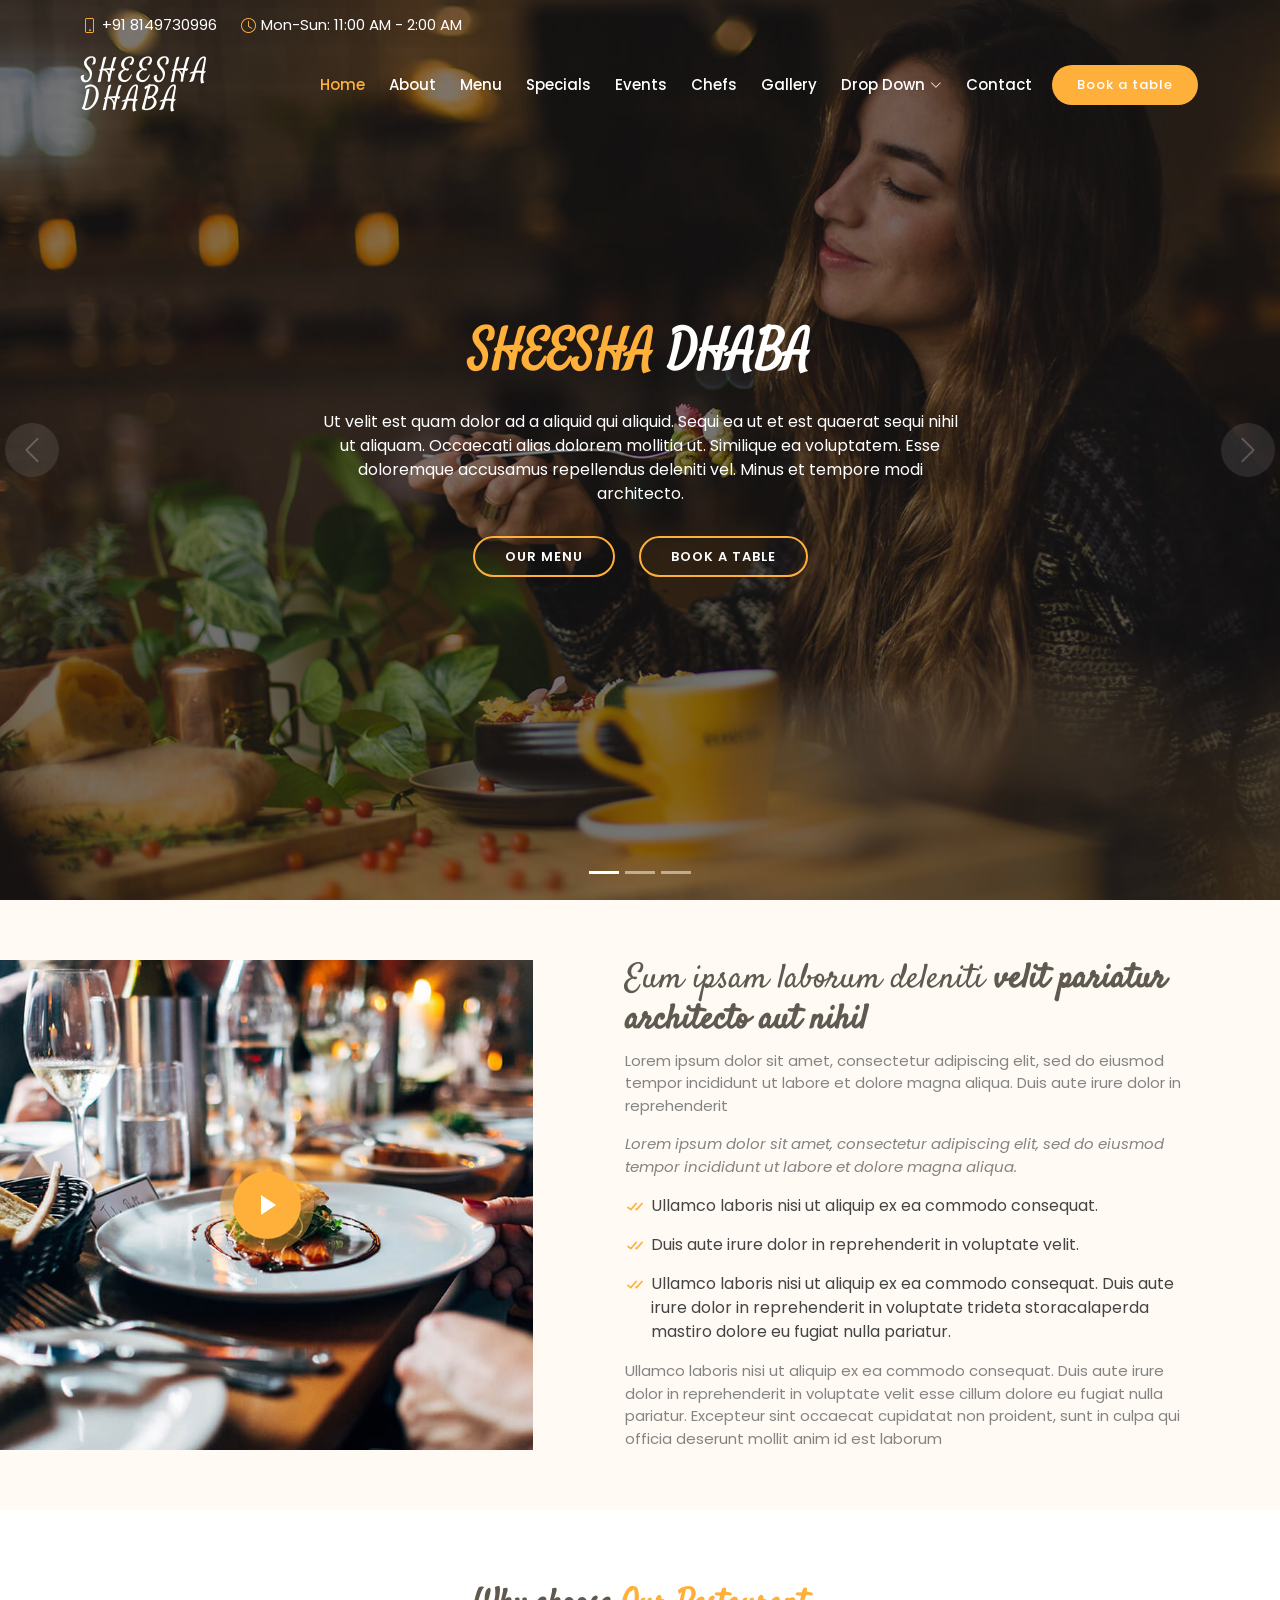
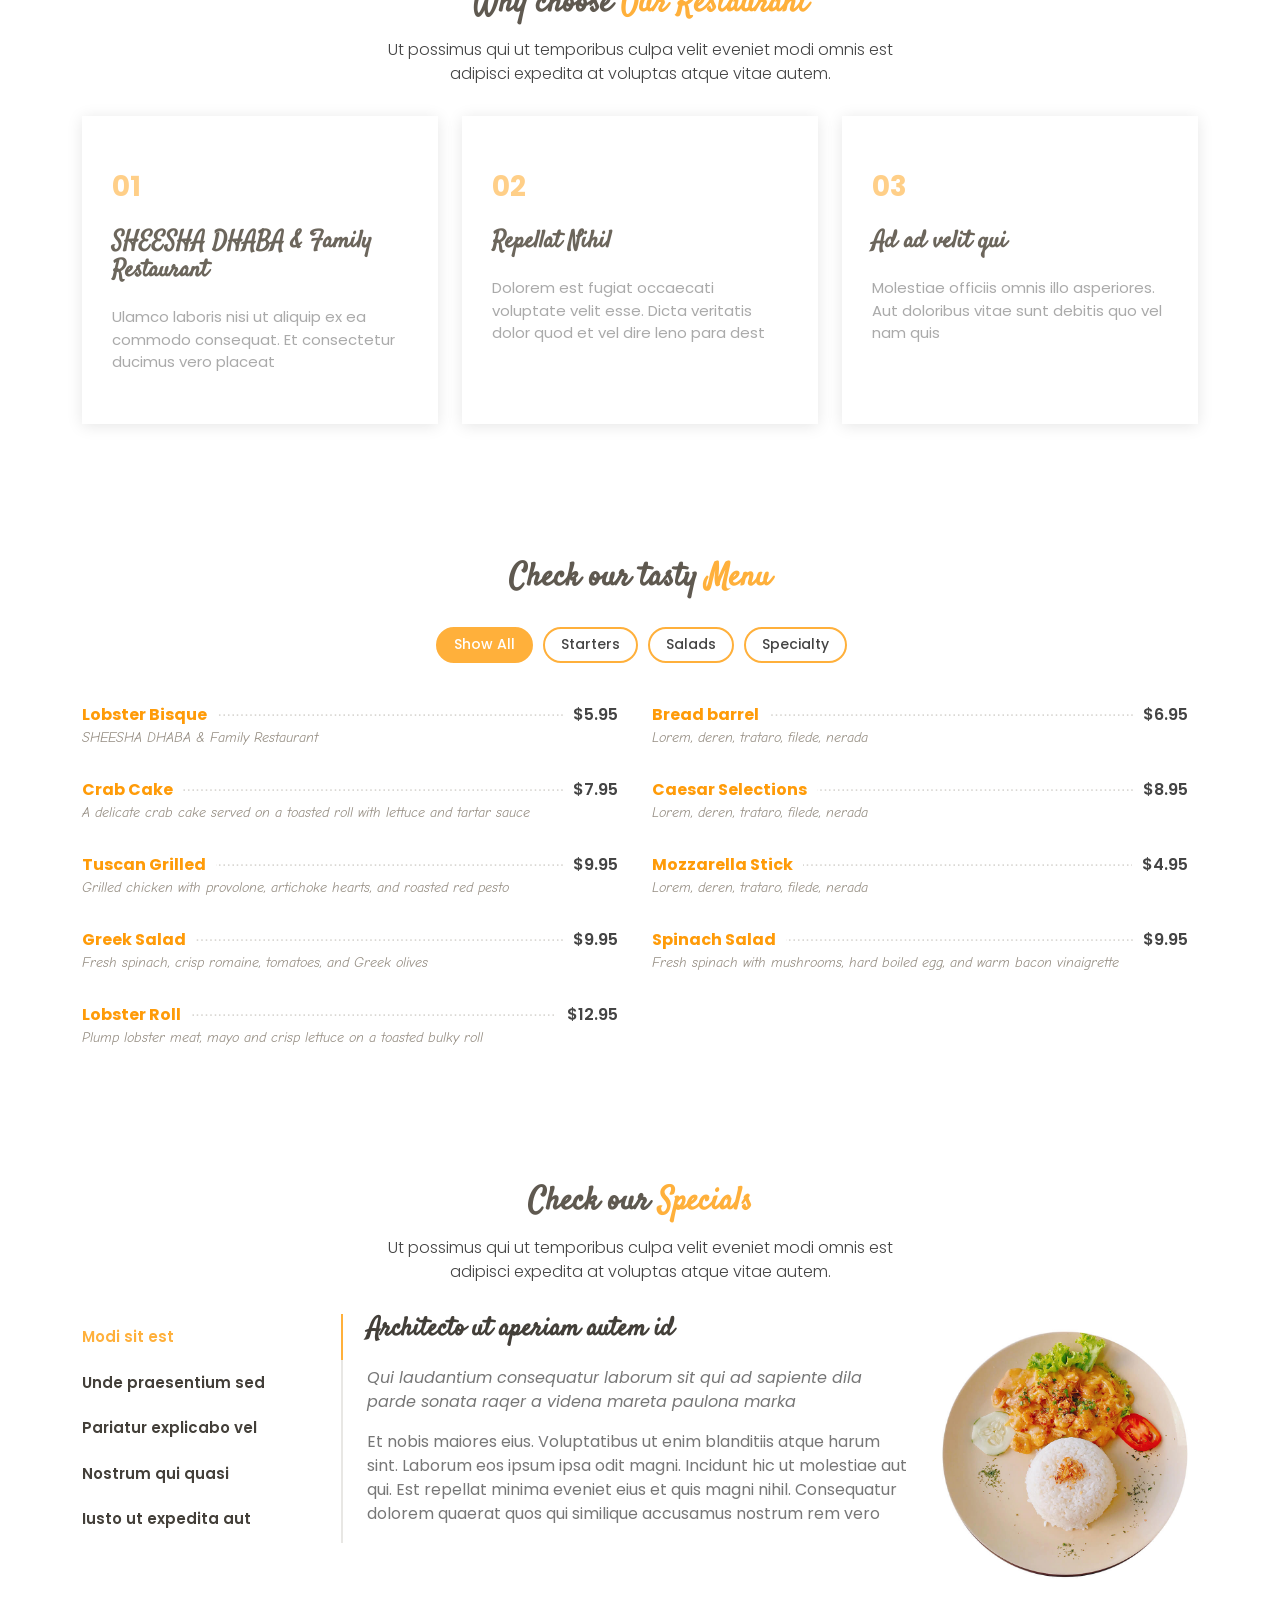
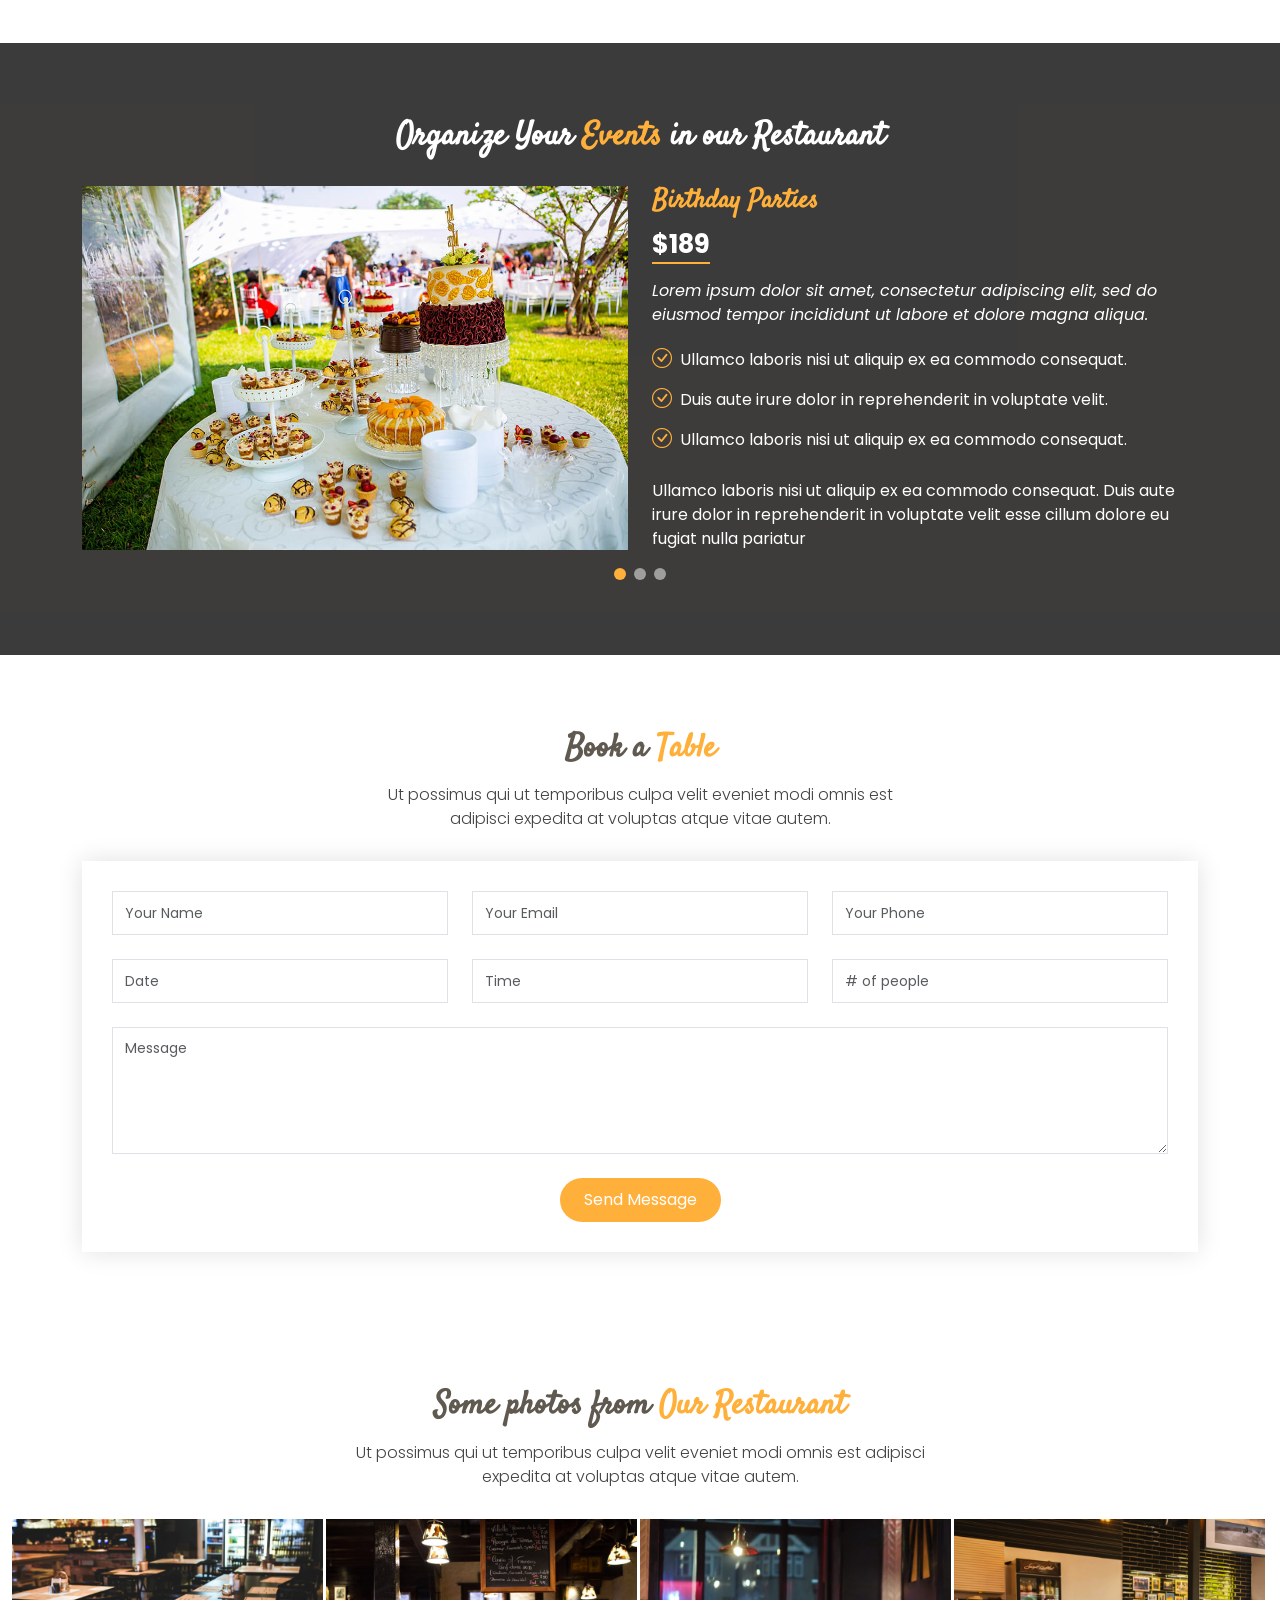
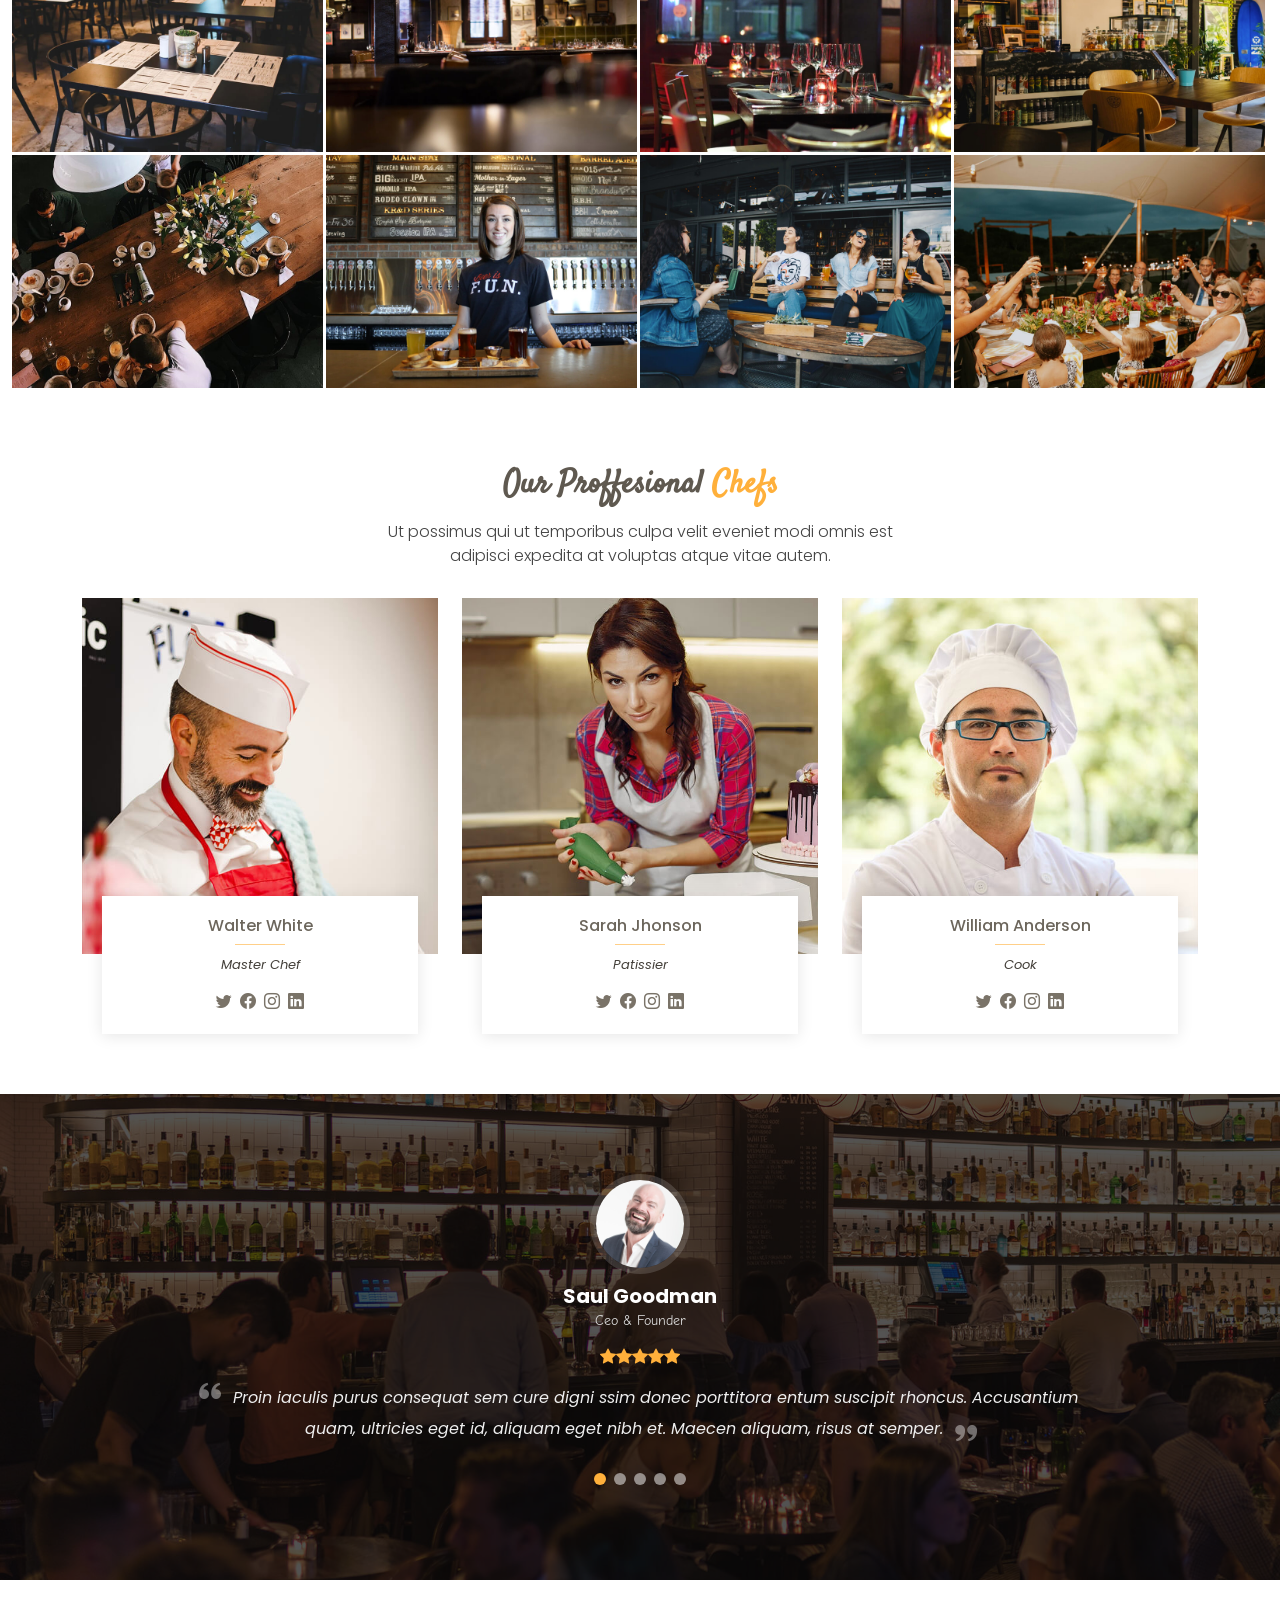
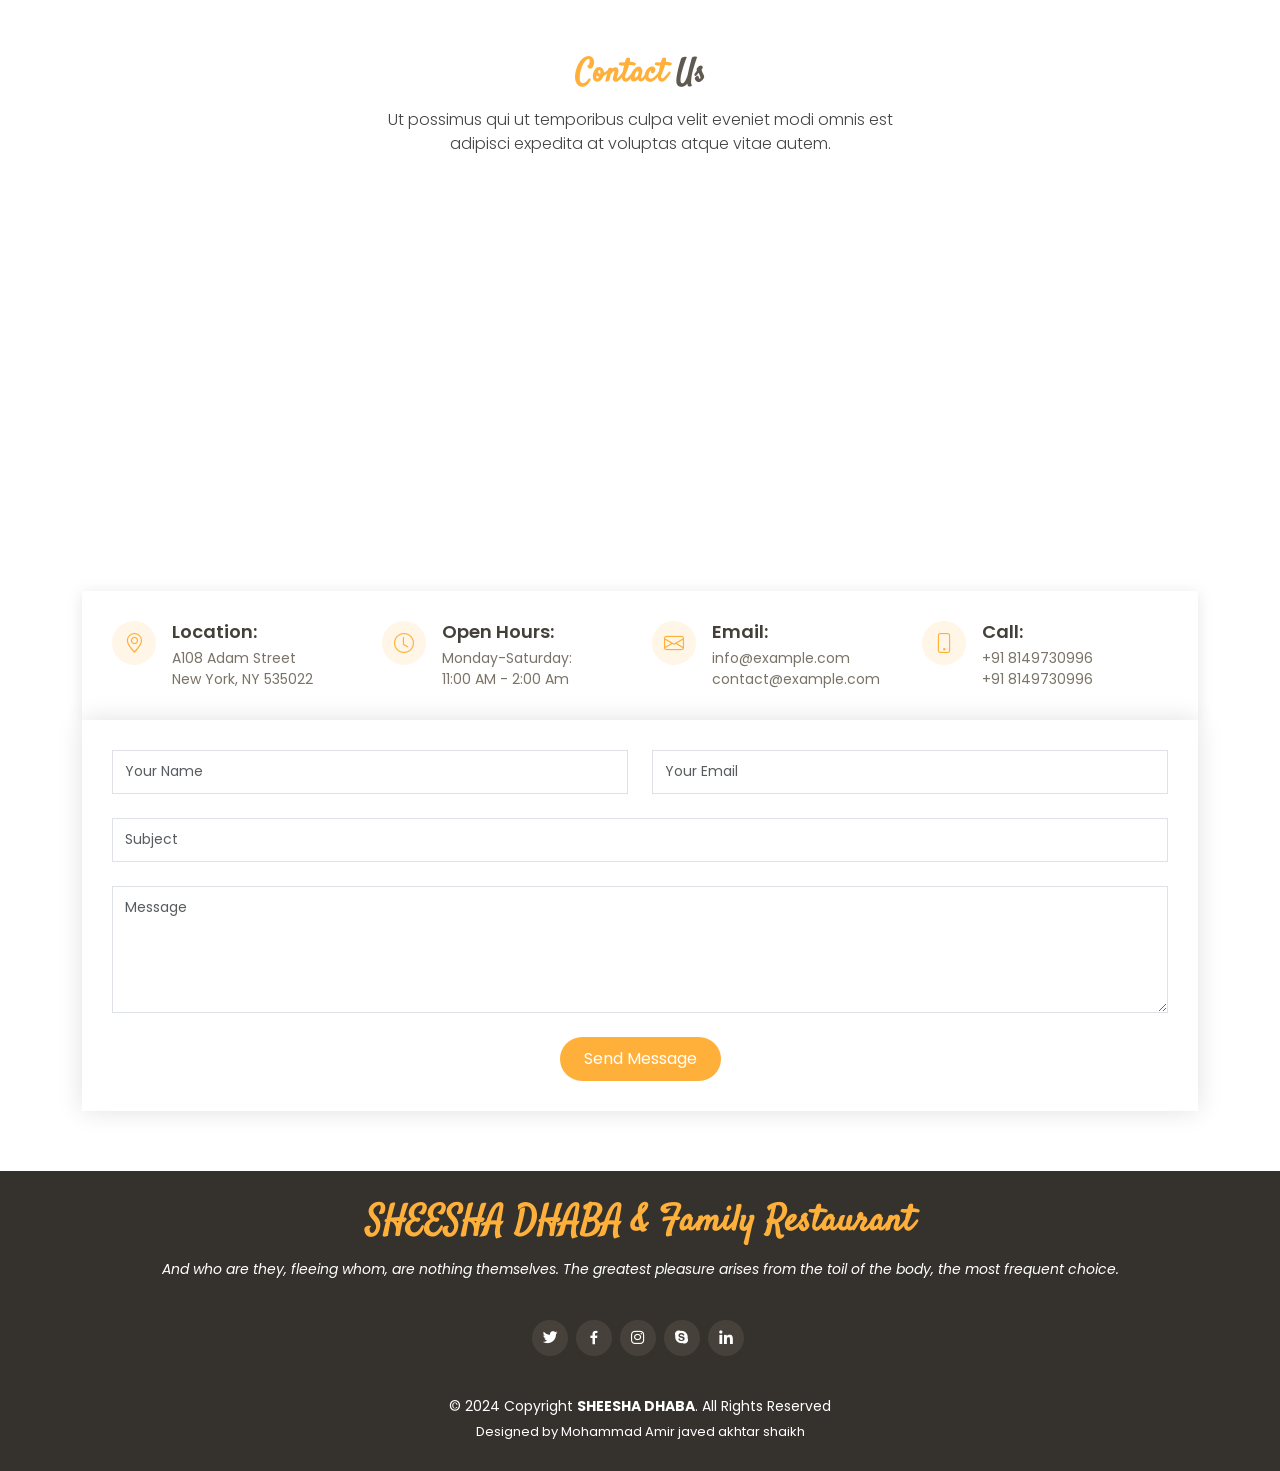
==== commit 361b0c5f: "NAME CHANGES" ====
--- a/index.html
+++ b/index.html
@@ -5,7 +5,7 @@
   <meta charset="utf-8">
   <meta content="width=device-width, initial-scale=1.0" name="viewport">
 
-  <title>AANGAN DHABA</title>
+  <title>SHEESHA  DHABA</title>
   <meta content="" name="description">
   <meta content="" name="keywords">
 
@@ -28,8 +28,8 @@
   <link href="assets/css/style.css" rel="stylesheet">
 
   <!-- =======================================================
-  * Template Name: AANGAN DHABA
-  * Template URL: https://bootstrapmade.com/AANGAN DHABA-free-restaurant-bootstrap-theme/
+  * Template Name: SHEESHA  DHABA
+  * Template URL: https://bootstrapmade.com/SHEESHA  DHABA-free-restaurant-bootstrap-theme/
   * Updated: Mar 17 2024 with Bootstrap v5.3.3
   * Author: BootstrapMade.com
   * License: https://bootstrapmade.com/license/
@@ -51,7 +51,7 @@
     <div class="container-fluid container-xl d-flex align-items-center justify-content-between">
 
       <div class="logo me-auto">
-        <h1><a href="index.html">AANGAN DHABA</a></h1>
+        <h1><a href="index.html">SHEESHA  DHABA</a></h1>
         <!-- Uncomment below if you prefer to use an image logo -->
         <!-- <a href="index.html"><img src="assets/img/logo.png" alt="" class="img-fluid"></a>-->
       </div>
@@ -105,7 +105,7 @@
           <div class="carousel-item active" style="background-image: url(assets/img/slide/slide-1.jpg);">
             <div class="carousel-container">
               <div class="carousel-content">
-                <h2 class="animate__animated animate__fadeInDown"><span>AAGAN </span> DHABA</h2>
+                <h2 class="animate__animated animate__fadeInDown"><span>SHEESHA </span> DHABA</h2>
                 <p class="animate__animated animate__fadeInUp">Ut velit est quam dolor ad a aliquid qui aliquid. Sequi ea ut et est quaerat sequi nihil ut aliquam. Occaecati alias dolorem mollitia ut. Similique ea voluptatem. Esse doloremque accusamus repellendus deleniti vel. Minus et tempore modi architecto.</p>
                 <div>
                   <a href="#menu" class="btn-menu animate__animated animate__fadeInUp scrollto">Our Menu</a>
@@ -119,7 +119,7 @@
           <div class="carousel-item" style="background-image: url(assets/img/slide/slide-2.jpg);">
             <div class="carousel-container">
               <div class="carousel-content">
-                <h2 class="animate__animated animate__fadeInDown">AANGAN DHABA & Family Restaurant</h2>
+                <h2 class="animate__animated animate__fadeInDown">SHEESHA  DHABA & Family Restaurant</h2>
                 <p class="animate__animated animate__fadeInUp">Ut velit est quam dolor ad a aliquid qui aliquid. Sequi ea ut et est quaerat sequi nihil ut aliquam. Occaecati alias dolorem mollitia ut. Similique ea voluptatem. Esse doloremque accusamus repellendus deleniti vel. Minus et tempore modi architecto.</p>
                 <div>
                   <a href="#menu" class="btn-menu animate__animated animate__fadeInUp scrollto">Our Menu</a>
@@ -213,7 +213,7 @@
           <div class="col-lg-4">
             <div class="box">
               <span>01</span>
-              <h4>AANGAN DHABA & Family Restaurant</h4>
+              <h4>SHEESHA  DHABA & Family Restaurant</h4>
               <p>Ulamco laboris nisi ut aliquip ex ea commodo consequat. Et consectetur ducimus vero placeat</p>
             </div>
           </div>
@@ -265,7 +265,7 @@
               <a href="#">Lobster Bisque</a><span>$5.95</span>
             </div>
             <div class="menu-ingredients">
-              AANGAN DHABA & Family Restaurant
+              SHEESHA  DHABA & Family Restaurant
             </div>
           </div>
 
@@ -907,7 +907,7 @@
   <!-- ======= Footer ======= -->
   <footer id="footer">
     <div class="container">
-      <h3>AANGAN DHABA & Family Restaurant</h3>
+      <h3>SHEESHA  DHABA & Family Restaurant</h3>
       <p>And who are they, fleeing whom, are nothing themselves. The greatest pleasure arises from the toil of the body, the most frequent choice.</p>
       <div class="social-links">
         <a href="#" class="twitter"><i class="bx bxl-twitter"></i></a>
@@ -917,13 +917,13 @@
         <a href="#" class="linkedin"><i class="bx bxl-linkedin"></i></a>
       </div>
       <div class="copyright">
-        &copy; 2024 Copyright <strong><span>AANGAN DHABA</span></strong>. All Rights Reserved
+        &copy; 2024 Copyright <strong><span>SHEESHA  DHABA</span></strong>. All Rights Reserved
       </div>
       <div class="credits">
         <!-- All the links in the footer should remain intact. -->
         <!-- You can delete the links only if you purchased the pro version. -->
         <!-- Licensing information: https://bootstrapmade.com/license/ -->
-        <!-- Purchase the pro version with working PHP/AJAX contact form: https://bootstrapmade.com/AANGAN DHABA-free-restaurant-bootstrap-theme/ -->
+        <!-- Purchase the pro version with working PHP/AJAX contact form: https://bootstrapmade.com/SHEESHA  DHABA-free-restaurant-bootstrap-theme/ -->
         Designed by <a  >
         <!-- href="https://bootstrapmade.com/" -->
        
--- a/assets/css/style.css
+++ b/assets/css/style.css
@@ -1,6 +1,6 @@
 /**
-* Template Name: Mahfil Dhaba
-* Template URL: https://bootstrapmade.com/Mahfil Dhaba-free-restaurant-bootstrap-theme/
+* Template Name: SHEESHA  DHABA
+* Template URL: https://bootstrapmade.com/SHEESHA  DHABA-free-restaurant-bootstrap-theme/
 * Updated: Mar 17 2024 with Bootstrap v5.3.3
 * Author: BootstrapMade.com
 * License: https://bootstrapmade.com/license/
